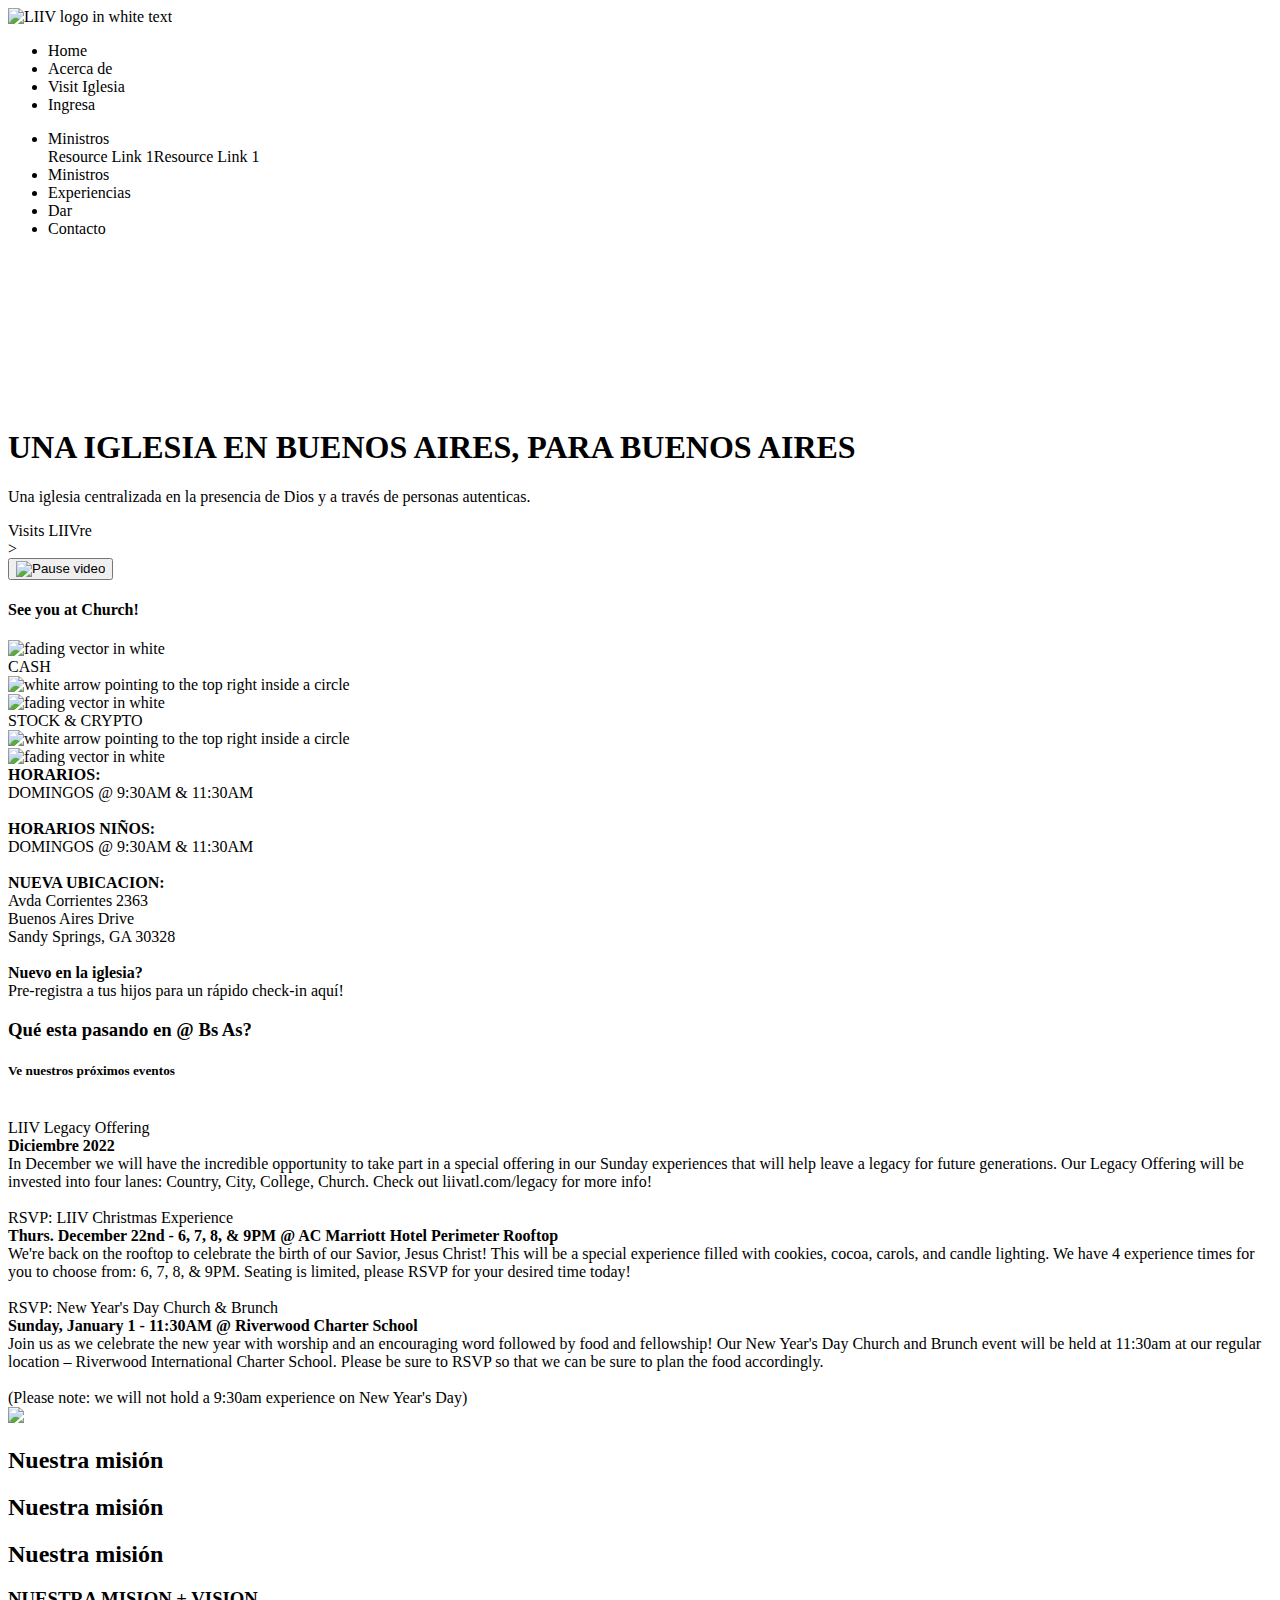
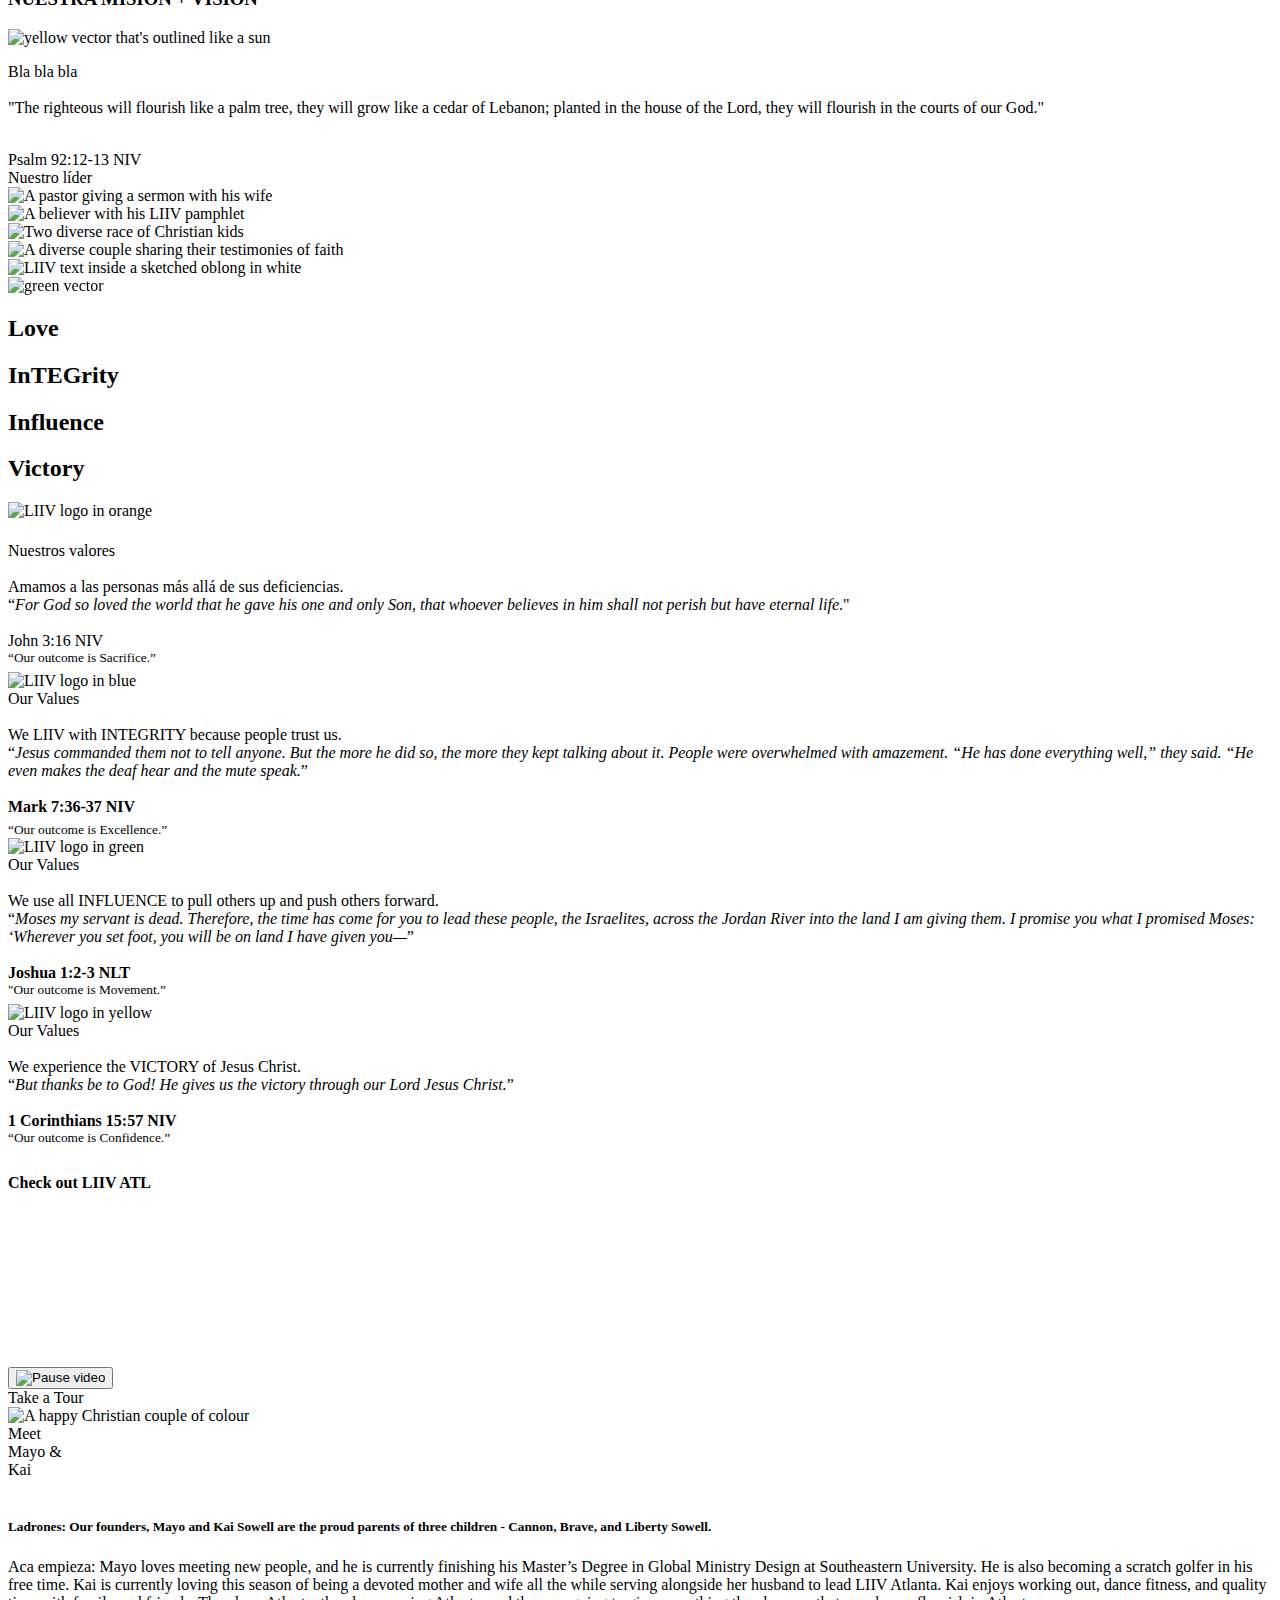
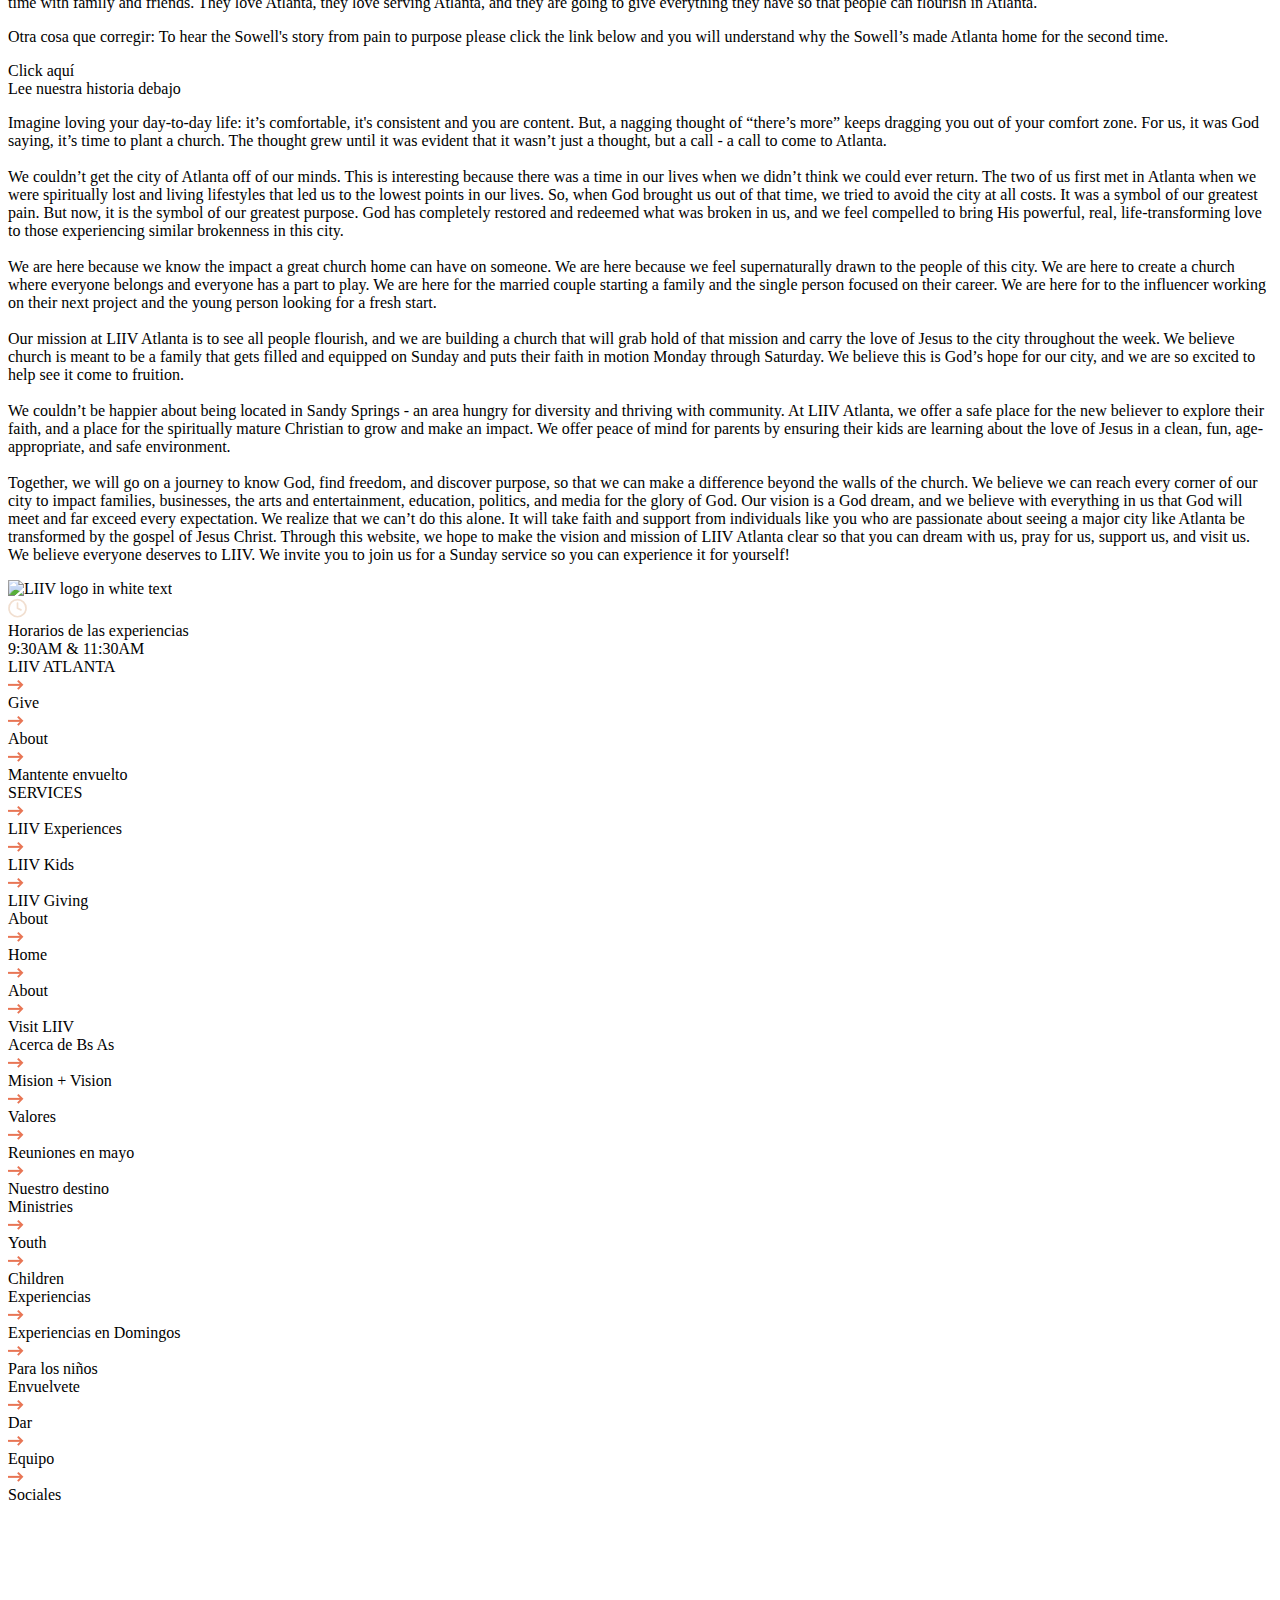
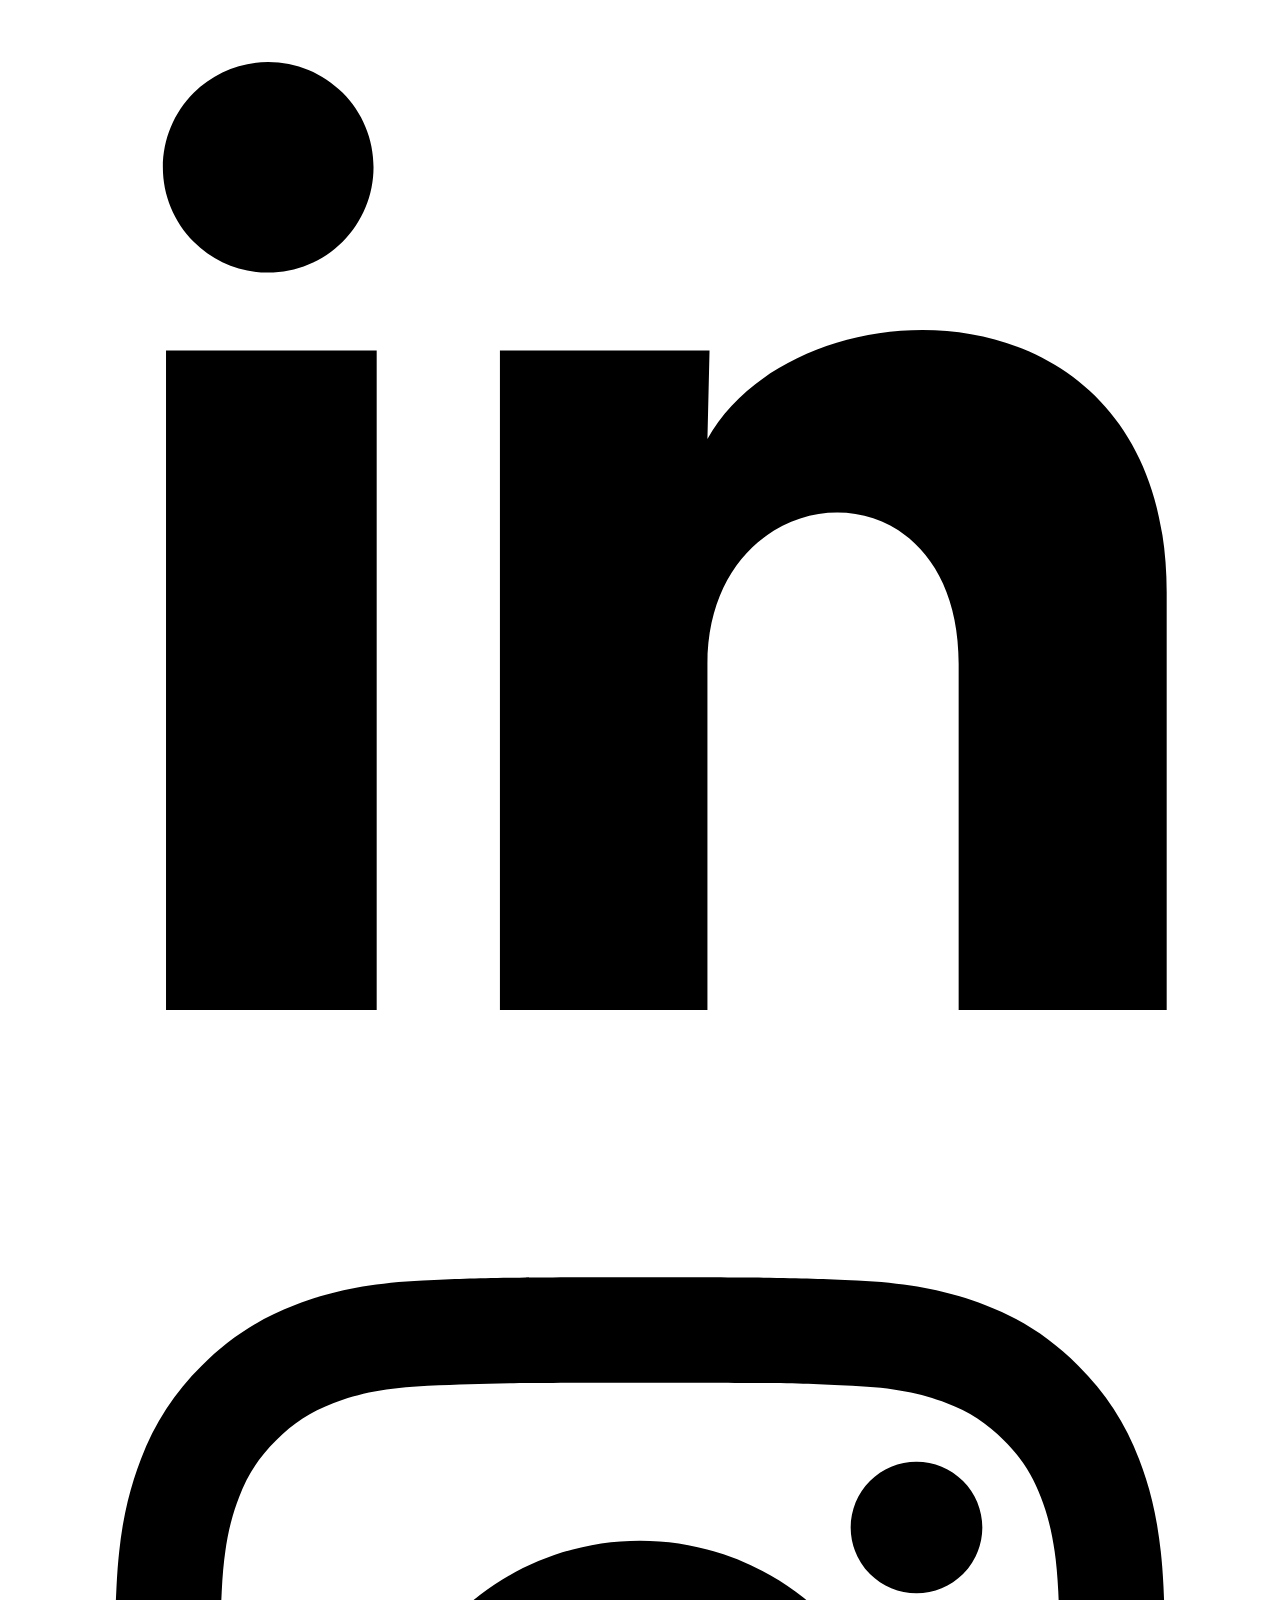
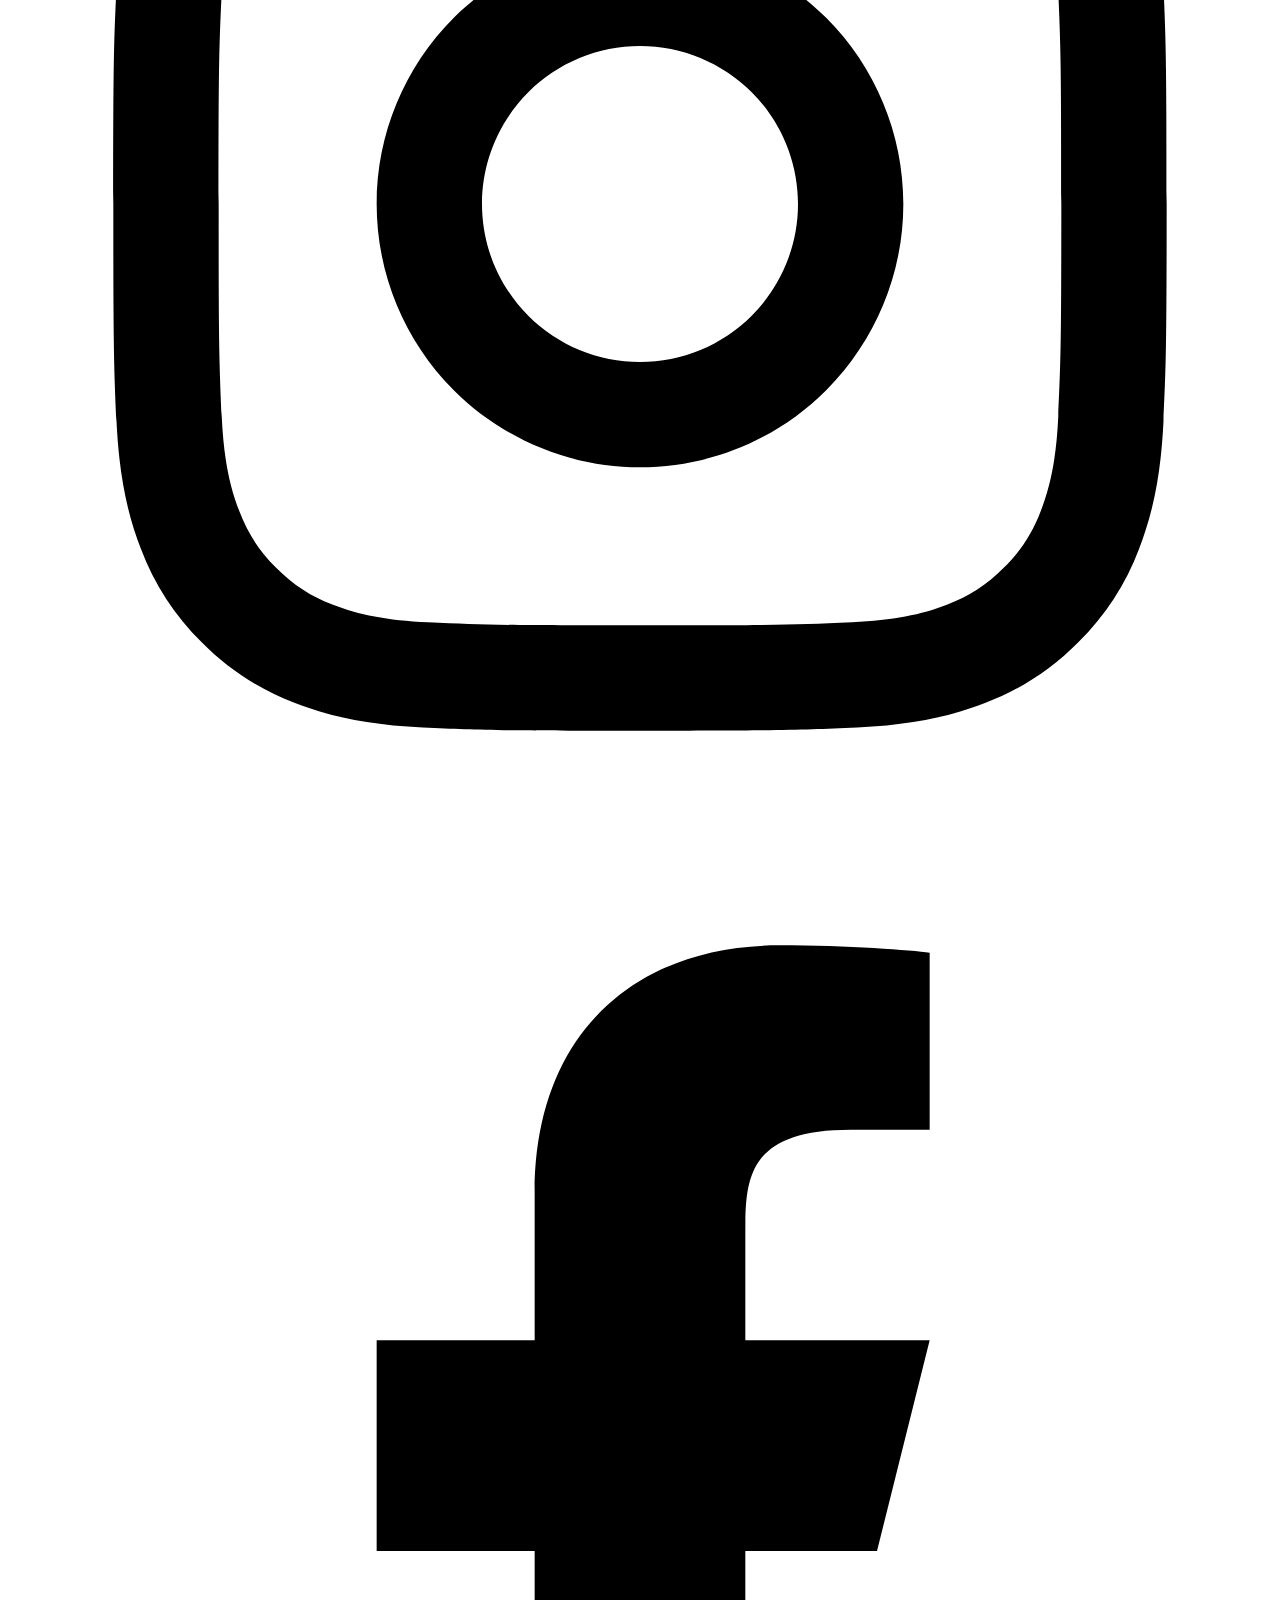
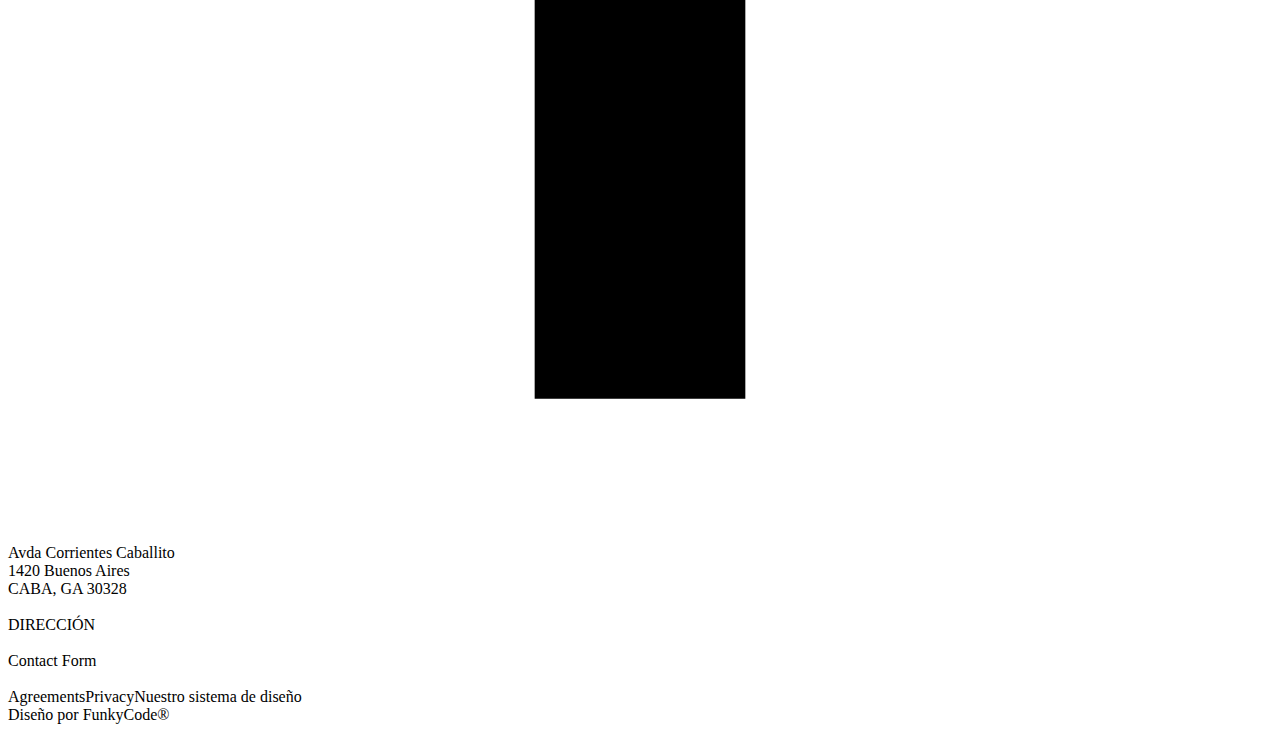
==== index.html @ 163e8b7c "Carga inicial" ====
<!DOCTYPE html>
<!-- Last Published: Thu Dec 22 2022 00:29:21 GMT+0000 (Coordinated Universal Time) -->
<html>
  <head>
    <meta charset="utf-8" />
    <title>Una iglesia de Buenos Aires, Para Buenos Aires | Dios es Todo</title>
    <link
      href="/Church/style.css"
      rel="stylesheet"
      type="text/css"
    />
    <style>
      @media (min-width: 992px) {
        html.w-mod-js:not(.w-mod-ix)
          [data-w-id="b693fe9f-a0f4-dc45-ba9f-4093a8393b38"] {
          -webkit-transform: translate3d(0, 0px, 0) scale3d(1, 1, 1) rotateX(0)
            rotateY(0) rotateZ(0) skew(0, 0);
          -moz-transform: translate3d(0, 0px, 0) scale3d(1, 1, 1) rotateX(0)
            rotateY(0) rotateZ(0) skew(0, 0);
          -ms-transform: translate3d(0, 0px, 0) scale3d(1, 1, 1) rotateX(0)
            rotateY(0) rotateZ(0) skew(0, 0);
          transform: translate3d(0, 0px, 0) scale3d(1, 1, 1) rotateX(0)
            rotateY(0) rotateZ(0) skew(0, 0);
        }
      }
    </style>
    <script
      src="https://ajax.googleapis.com/ajax/libs/webfont/1.6.26/webfont.js"
      type="text/javascript"
    ></script>
    <script type="text/javascript">
      WebFont.load({
        google: {
          families: [
            "Lato:100,100italic,300,300italic,400,400italic,700,700italic,900,900italic",
          ],
        },
      });
    </script>
    <!--[if lt IE 9
      ]><script
        src="https://cdnjs.cloudflare.com/ajax/libs/html5shiv/3.7.3/html5shiv.min.js"
        type="text/javascript"
      ></script
    ><![endif]-->
    <script type="text/javascript">
      !(function (o, c) {
        var n = c.documentElement,
          t = " w-mod-";
        (n.className += t + "js"),
          ("ontouchstart" in o ||
            (o.DocumentTouch && c instanceof DocumentTouch)) &&
            (n.className += t + "touch");
      })(window, document);
    </script>
    <link
      href="/Church/images/Frame 2859.svg"
      rel="shortcut icon"
      type="image/x-icon"
    />
    <link
      href="/Church/images/Frame 2858.svg"
      rel="apple-touch-icon"
    />
    <script
      async=""
      src="https://www.googletagmanager.com/gtag/js?id=G-RHFMS2YFZF"
    ></script>
    <script type="text/javascript">
      window.dataLayer = window.dataLayer || [];
      function gtag() {
        dataLayer.push(arguments);
      }
      gtag("js", new Date());
      gtag("config", "G-RHFMS2YFZF", { anonymize_ip: false });
    </script>
    <script type="text/javascript">
      !(function (f, b, e, v, n, t, s) {
        if (f.fbq) return;
        n = f.fbq = function () {
          n.callMethod
            ? n.callMethod.apply(n, arguments)
            : n.queue.push(arguments);
        };
        if (!f._fbq) f._fbq = n;
        n.push = n;
        n.loaded = !0;
        n.version = "2.0";
        n.agent = "plwebflow";
        n.queue = [];
        t = b.createElement(e);
        t.async = !0;
        t.src = v;
        s = b.getElementsByTagName(e)[0];
        s.parentNode.insertBefore(t, s);
      })(
        window,
        document,
        "script",
        "https://connect.facebook.net/en_US/fbevents.js"
      );
      fbq("init", "543726284160530");
      fbq("track", "PageView");
    </script>
    <!-- Please keep this css code to improve the font quality-->
    <style>
      * {
        -webkit-font-smoothing: antialiased;
        -moz-osx-font-smoothing: grayscale;
      }
    </style>

    <!-- Google tag (gtag.js) -->
    <script
      async
      src="https://www.googletagmanager.com/gtag/js?id=G-RHFMS2YFZF"
    ></script>
    <script>
      window.dataLayer = window.dataLayer || [];
      function gtag() {
        dataLayer.push(arguments);
      }
      gtag("js", new Date());

      gtag("config", "G-RHFMS2YFZF");
    </script>
    <script type="text/javascript">
      (function (c, l, a, r, i, t, y) {
        c[a] =
          c[a] ||
          function () {
            (c[a].q = c[a].q || []).push(arguments);
          };
        t = l.createElement(r);
        t.async = 1;
        t.src = "https://www.clarity.ms/tag/" + i;
        y = l.getElementsByTagName(r)[0];
        y.parentNode.insertBefore(t, y);
      })(window, document, "clarity", "script", "dhbymkzfbl");
    </script>
    <!-- Google Tag Manager -->
    <script>
      (function (w, d, s, l, i) {
        w[l] = w[l] || [];
        w[l].push({ "gtm.start": new Date().getTime(), event: "gtm.js" });
        var f = d.getElementsByTagName(s)[0],
          j = d.createElement(s),
          dl = l != "dataLayer" ? "&l=" + l : "";
        j.async = true;
        j.src = "https://www.googletagmanager.com/gtm.js?id=" + i + dl;
        f.parentNode.insertBefore(j, f);
      })(window, document, "script", "dataLayer", "GTM-WCD34LT");
    </script>
    <!-- End Google Tag Manager -->
  </head>
  <body>
    <div class="page-wrapper">
      <div class="global-styles w-embed">
        <style>
          /* Snippet gets rid of top margin on first element in any rich text*/
          .w-richtext > :first-child {
            margin-top: 0;
          }

          /* Snippet gets rid of bottom margin on last element in any rich text*/
          .w-richtext > :last-child,
          .w-richtext ol li:last-child,
          .w-richtext ul li:last-child {
            margin-bottom: 0;
          }

          /* Snippet prevents all click and hover interaction with an element */
          .clickable-off {
            pointer-events: none;
          }

          /* Snippet enables all click and hover interaction with an element */
          .clickable-on {
            pointer-events: auto;
          }

          /* Snippet enables you to add class of div-square which creates and maintains a 1:1 dimension of a div.*/
          .div-square::after {
            content: "";
            display: block;
            padding-bottom: 100%;
          }

          /*Hide focus outline for main content element*/
          main:focus-visible {
            outline: -webkit-focus-ring-color auto 0px;
          }

          /* Make sure containers never lose their center alignment*/
          .container-medium,
          .container-small,
          .container-large {
            margin-right: auto !important;
            margin-left: auto !important;
          }

          /*Reset buttons, and links styles*/
          a {
            color: inherit;
            text-decoration: inherit;
            font-size: inherit;
          }

          /*Apply "..." after 3 lines of text */
          .text-style-3lines {
            display: -webkit-box;
            overflow: hidden;
            -webkit-line-clamp: 3;
            -webkit-box-orient: vertical;
          }

          /*Apply "..." after 2 lines of text */
          .text-style-2lines {
            display: -webkit-box;
            overflow: hidden;
            -webkit-line-clamp: 2;
            -webkit-box-orient: vertical;
          }
        </style>
      </div>
      <div class="navbar wf-section">
        <div
          data-animation="default"
          data-collapse="medium"
          data-duration="400"
          data-easing="ease"
          data-easing2="ease"
          role="banner"
          class="navbar-logo-center-container w-nav"
        >
          <div class="page-padding">
            <div class="container-large">
              <div class="navbar-wrapper-three">
                <a
                  href="/"
                  aria-current="page"
                  class="navbar-brand-three w-nav-brand w--current"
                  ><img
                    src="/Church/images/Group (1).svg"
                    loading="lazy"h
                    alt="LIIV logo in white text"
                    class="logo"
                /></a>
                <nav
                  role="navigation"
                  class="nav-menu-wrapper-three w-nav-menu"
                >
                  <div class="nav-menu-three">
                    <ul role="list" class="nav-menu-block w-list-unstyled">
                      <li>
                        <a
                          href="/"
                          aria-current="page"
                          class="nav-link w--current"
                          >Home</a
                        >
                      </li>
                      <li><a href="/about" class="nav-link">Acerca de</a></li>
                      <li>
                        <a href="/visit-liiv" class="nav-link">Visit Iglesia</a>
                      </li>
                      <li>
                        <a href="/get-involved" class="nav-link"
                          >Ingresa</a
                        >
                      </li>
                    </ul>
                    <ul role="list" class="nav-menu-block w-list-unstyled">
                      <li class="hide">
                        <div
                          data-hover="false"
                          data-delay="0"
                          class="nav-dropdown w-dropdown"
                        >
                          <div class="nav-dropdown-toggle w-dropdown-toggle">
                            <div
                              class="nav-dropdown-icon w-icon-dropdown-toggle"
                            ></div>
                            <div>Ministros</div>
                          </div>
                          <nav
                            class="nav-dropdown-list shadow-three mobile-shadow-hide w-dropdown-list"
                          >
                            <a href="#" class="nav-link w-dropdown-link"
                              >Resource Link 1</a
                            ><a href="#" class="nav-link w-dropdown-link"
                              >Resource Link 1</a
                            >
                          </nav>
                        </div>
                      </li>
                      <li>
                        <a href="/ministries" class="nav-link">Ministros</a>
                      </li>
                      <li>
                        <a href="/experiences" class="nav-link">Experiencias</a>
                      </li>
                      <li><a href="/give" class="nav-link">Dar</a></li>
                      <li><a href="/contact" class="nav-link">Contacto</a></li>
                    </ul>
                  </div>
                </nav>
                <div class="menu-button w-nav-button">
                  <div class="menu-icon w-icon-nav-menu"></div>
                </div>
              </div>
            </div>
          </div>
        </div>
      </div>
      <main class="main-wrapper">
        <div class="section-home-header">
          <div
            data-poster-url="https://assets.website-files.com/62fce57ba1b9749229c5c971/63139e11d595816642b63972_New LIIV Video-poster-00001.jpg"
            data-video-urls="https://assets.website-files.com/62fce57ba1b9749229c5c971/63139e11d595816642b63972_New LIIV Video-transcode.mp4,https://assets.website-files.com/62fce57ba1b9749229c5c971/63139e11d595816642b63972_New LIIV Video-transcode.webm"
            data-autoplay="true"
            data-loop="true"
            data-wf-ignore="true"
            class="home-header-video w-background-video w-background-video-atom"
          >
            <video
              id="ef11456f-7019-ead3-2082-074174df21f6-video"
              autoplay=""
              loop=""
              style="
                background-image: url('https://assets.website-files.com/62fce57ba1b9749229c5c971/63139e11d595816642b63972_New LIIV Video-poster-00001.jpg');
              "
              muted=""
              playsinline=""
              data-wf-ignore="true"
              data-object-fit="cover"
            >
              <source
                src="/Church/images/New LIIV Video-transcode.mp4"
                data-wf-ignore="true"
              />
              <source
                src="/Church/images/New LIIV Video-transcode.webm"
                data-wf-ignore="true"
              />
            </video>
            <div class="page-padding">
              <div class="container-large">
                <div class="padding-vertical">
                  <div class="home-header-component">
                    <div
                      id="w-node-bb374d63-06fb-b685-5dd7-0318cd530638-51c5c972"
                    >
                      <h1 class="h1-neurox text-color-yellow">
                        UNA IGLESIA EN BUENOS AIRES, PARA BUENOS AIRES
                      </h1>
                    </div>
                    <div
                      id="w-node-cbb04113-942b-3971-29f4-b50e673047c4-51c5c972"
                    >
                      <p>
                        Una iglesia centralizada en la presencia de Dios y 
                        a través de personas autenticas.
                      </p>
                    </div>
                    <div
                      id="w-node-_7b07507b-1ed6-7068-7321-d8ee2a95fee9-51c5c972"
                      class="padding-right padding-huge is-mobile-custome"
                    >
                      <a
                        href="/visit-liiv"
                        class="button home-page-button w-button"
                        >Visits LIIVre</a
                      >
                    </div>
                      >
                    </div>
                  </div>
                </div>
              </div>
            </div>
            <noscript
              ><style>
                [data-wf-bgvideo-fallback-img] {
                  display: none;
                }
                @media (prefers-reduced-motion: reduce) {
                  [data-wf-bgvideo-fallback-img] {
                    position: absolute;
                    z-index: -100;
                    display: inline-block;
                    height: 100%;
                    width: 100%;
                    object-fit: cover;
                  }
                }</style
              ><img
                data-wf-bgvideo-fallback-img="true"
                src="/Church/images/New LIIV Video-poster-00001.jpeg"
                alt=""
            /></noscript>
            <div aria-live="polite">
              <button
                type="button"
                data-w-bg-video-control="true"
                aria-controls="ef11456f-7019-ead3-2082-074174df21f6-video"
                class="w-backgroundvideo-backgroundvideoplaypausebutton w-background-video--control"
              >
                <span
                  ><img
                    src="/Church/images/Pause.svg"
                    alt="Pause video" /></span
                ><span hidden=""
                  ><img
                    src="/Church/images/Play-24.svg"
                    alt="Play video"
                /></span>
              </button>
            </div>
          </div>
        </div>
        <section class="section-give_to_liiv">
          <div class="page-padding">
            <div class="container-large">
              <div class="give_to_liiv-component">
                <div class="heading-wrapper-center">
                  <h4><span>See you at Church!</span></h4>
                </div>
                <div class="give_to_liiv-card-wrapper hide">
                  <a href="#" class="give_to_liiv-card w-inline-block"
                    ><img
                      src="/Church/images/Vector (1).svg"
                      loading="lazy"
                      alt="fading vector in white"
                      class="give_to_liiv-card-bg" />
                    <div class="give_to_liiv-card-btm">
                      <div>CASH</div>
                      <img
                        src="/Church/images/Vector (2).svg"
                        loading="lazy"
                        alt="white arrow pointing to the top right inside a circle"
                        class="give_to_liiv-card-icon"
                      /></div></a
                  ><a href="#" class="give_to_liiv-card yellow w-inline-block"
                    ><img
                      src="/Church/images/Vector (1).svg"
                      loading="lazy"
                      alt="fading vector in white"
                      class="give_to_liiv-card-bg" />
                    <div class="give_to_liiv-card-btm">
                      <div>STOCK &amp; CRYPTO</div>
                      <img
                        src="/Church/images/Vector (2).svg"
                        loading="lazy"
                        alt="white arrow pointing to the top right inside a circle"
                        class="give_to_liiv-card-icon"
                      /></div
                  ></a>
                </div>
                <div class="give-to-single-box new">
                  <a
                    href="https://liivatl.churchcenter.com/people/forms/422850"
                    target="_blank"
                    class="give_to_liiv-card new w-inline-block"
                    ><img
                      src="/Church/images/Vector (1).svg"
                      loading="lazy"
                      alt="fading vector in white"
                      class="give_to_liiv-card-bg new" />
                    <div class="give_to_liiv-card-btm new">
                      <div class="text-block-2">
                        <strong>HORARIOS:</strong> <br />DOMINGOS @
                        9:30AM &amp; 11:30AM<br />‍<br /><strong
                          >HORARIOS NIÑOS: <br /></strong
                        >DOMINGOS @ 9:30AM &amp; 11:30AM<strong
                          ><br /><br />
                          NUEVA UBICACION: <br />‍</strong
                        >Avda Corrientes 2363<br />Buenos Aires
                        Drive <br />Sandy Springs, GA 30328<br /><br /><strong
                          >Nuevo en la iglesia? <br />‍</strong
                        >Pre-registra a tus hijos para un rápido check-in
                        aquí!<br />
                      </div></div
                  ></a>
                </div>
              </div>
            </div>
          </div>
          <div class="give_to_liiv-bg"></div>
        </section>
        <div class="section-home-whats_coming_up">
          <div class="page-padding Qué es lo que viene?">
            <div class="container-large">
              <div class="padding-vertical padding-huge">
                <div class="about-influenced-component">
                  <div class="heading-wrapper-center">
                    <h3 class="home-events-heading-3">
                      Qué esta pasando en @ Bs As?
                    </h3>
                  </div>
                  <div class="heading-wrapper-center">
                    <h5 class="heading-2 home-events-card-heading">
                      Ve nuestros próximos eventos
                    </h5>
                  </div>
                  <div class="home-events-btm-wrapper">
                    <div class="home-events-card">
                      <img
                        src="/Church/images/Legacy Website Graphic.png"
                        loading="lazy"
                        sizes="(max-width: 767px) 92vw, 43vw"
                     */
                        alt=""
                        class="home-events-card-image"
                      /><a
                        href="/legacy"
                        class="happening-liiv-btn w-inline-block"
                        ><div class="home-events-card-content-wrap orange-line">
                          <div class="text-size-medium">
                            LIIV Legacy Offering
                          </div>
                          <div class="text-size-tiny text-weight-normal">
                            <strong>Diciembre 2022<br /></strong>In December we
                            will have the incredible opportunity to take part in
                            a special offering in our Sunday experiences that
                            will help leave a legacy for future generations. Our
                            Legacy Offering will be invested into four lanes:
                            Country, City, College, Church. Check out
                            liivatl.com/legacy for more info!
                          </div>
                        </div></a
                      >
                    </div>
                    <div class="home-events-card">
                      <img
                        src="/Church/images/Christmas RSVP website graphic.png"
                        loading="lazy"
                        sizes="(max-width: 767px) 92vw, 43vw"
                        alt=""
                        class="home-events-card-image"
                      /><a
                        href="https://docs.google.com/forms/d/e/1FAIpQLSeK5XBn3T6tcCw3ndKwg4uRXpxoyQzZtEb7dHqNrLd1wqx1dg/viewform"
                        target="_blank"
                        class="happening-liiv-btn w-inline-block"
                        ><div class="home-events-card-content-wrap orange-line">
                          <div class="text-size-medium">
                            RSVP: LIIV Christmas Experience
                          </div>
                          <div class="text-size-tiny text-weight-normal">
                            <strong
                              >Thurs. December 22nd - 6, 7, 8, &amp; 9PM @ AC
                              Marriott Hotel Perimeter Rooftop<br /></strong
                            >We&#x27;re back on the rooftop to celebrate the
                            birth of our Savior, Jesus Christ! This will be a
                            special experience filled with cookies, cocoa,
                            carols, and candle lighting. We have 4 experience
                            times for you to choose from: 6, 7, 8, &amp; 9PM.
                            Seating is limited, please RSVP for your desired
                            time today!
                          </div>
                        </div></a
                      >
                    </div>
                    <div class="home-events-card">
                      <img
                        src="/Church/images/LIIV_ChurchandBrunch.png"
                        loading="lazy"
                        sizes="(max-width: 767px) 92vw, 43vw"
                        alt=""
                        class="home-events-card-image"
                      /><a
                        href="https://docs.google.com/forms/d/e/1FAIpQLSdyyKzrWTpMRYMz5QFBo1dJDsAuy9YmeztcqzuxleqNSeumUg/viewform"
                        target="_blank"
                        class="happening-liiv-btn w-inline-block"
                        ><div class="home-events-card-content-wrap orange-line">
                          <div class="text-size-medium">
                            RSVP: New Year&#x27;s Day Church &amp; Brunch
                          </div>
                          <div class="text-size-tiny text-weight-normal">
                            <strong
                              >Sunday, January 1 - 11:30AM @ Riverwood Charter
                              School<br /></strong
                            >Join us as we celebrate the new year with worship
                            and an encouraging word followed by food and
                            fellowship! Our New Year&#x27;s Day Church and
                            Brunch event will be held at 11:30am at our regular
                            location – Riverwood International Charter School.
                            Please be sure to RSVP so that we can be sure to
                            plan the food accordingly.<br /><br />(Please note:
                            we will not hold a 9:30am experience on New
                            Year&#x27;s Day)
                          </div>
                        </div></a
                      >
                    </div>
                  </div>
                </div>
              </div>
            </div>
            <div class="home-whats_coming_up-bg">
              <img
                src="/Church/images/Vector (3).svg"
                loading="lazy"
              />
            </div>
          </div>
        </div>
        <div class="section-home-mission">
          <div
            data-w-id="23c4c7aa-acfa-72f0-7cbd-8cfeb99dc15f"
            class="home-mission-heading-wrapper"
          >
            <h2 class="heading-vw1">Nuestra misión</h2>
            <div class="home-mission-line"></div>
            <h2 class="heading-vw1">Nuestra misión</h2>
            <div class="home-mission-line"></div>
            <h2 class="heading-vw1">Nuestra misión</h2>
            <div class="home-mission-line"></div>
          </div>
          <section id="mission-vision" class="page-padding">
            <div class="container-large">
              <div class="padding-vertical padding-huge is-mobile-cusstom">
                <div class="home-mission-component">
                  <div
                    id="w-node-ce342294-b517-4bda-88aa-c11e307e6930-51c5c972"
                    class="home-mission-left-wrap"
                  >
                    <div class="home-mission-heading-wrap">
                      <div class="text-color-blue">
                        <h3 class="h2-neurox">NUESTRA MISION + VISION</h3>
                      </div>
                      <img
                        src="/Church/images/Vector (1)_2.svg"
                        loading="lazy"
                        alt="yellow vector that&#x27;s outlined like a sun"
                        class="shape-rotate"
                      />
                    </div>
                    <div>
                      <p>
                        Bla bla bla<br /><br />&quot;The
                        righteous will flourish like a palm tree, they will grow
                        like a cedar of Lebanon; planted in the house of the
                        Lord, they will flourish in the courts of our
                        God.&quot;<br />‍
                      </p>
                      <div class="text-size-xtiny">Psalm 92:12-13 NIV</div>
                    </div>
                    <div>
                      <a href="/about" class="button w-button"
                        >Nuestro líder</a
                      >
                    </div>
                  </div>
                  <div
                    id="w-node-_9e8319cf-462d-a30d-d4ed-d52cbec89b3b-51c5c972"
                    class="home-mission-right-wrap"
                  >
                    <div class="home-mission-right-image-wrap">
                      <img
                        src="/Church/images/Mask group 1.jpeg"
                        loading="lazy"
                        alt=""
                        class="home-mission-right-image"
                      /><img
                        src="/Church/images/Mask group.jpeg"
                        loading="lazy"
                        alt="A pastor giving a sermon with his wife"
                        class="home-mission-right-image"
                      />
                    </div>
                    <div
                      id="w-node-_64c3fa30-3763-9e33-d2ed-1132c018d63b-51c5c972"
                      class="home-mission-right-image-wrap"
                    >
                      <img
                        src="/Church/images/4V4A6151 1 (1) 1.jpeg"
                        loading="lazy"
                        sizes="(max-width: 479px) 28vw, (max-width: 767px) 30vw, (max-width: 991px) 28vw, 15vw"
                        alt=""
                        class="home-mission-right-image"
                      /><img
                        src="/Church/images/4V4A6151 1 (1).jpeg"
                        loading="lazy"
                        sizes="(max-width: 479px) 28vw, (max-width: 767px) 30vw, (max-width: 991px) 28vw, 15vw"
                        alt="A believer with his LIIV pamphlet"
                        class="home-mission-right-image"
                      />
                    </div>
                    <div
                      id="w-node-cbb91440-7705-c687-1b82-5726d7d35f10-51c5c972"
                      class="home-mission-right-image-wrap"
                    >
                      <img
                        src="/Church/images/Group 1174 1.jpeg"
                        loading="lazy"
                        sizes="(max-width: 479px) 28vw, (max-width: 767px) 30vw, (max-width: 991px) 28vw, 15vw"
                        alt=""
                        class="home-mission-right-image"
                      /><img
                        src="/Church/images/Group 1174.jpeg"
                        loading="lazy"
                        sizes="(max-width: 479px) 28vw, (max-width: 767px) 30vw, (max-width: 991px) 28vw, 15vw"
                        alt="Two diverse race of Christian kids"
                        class="home-mission-right-image"
                      />
                    </div>
                    <div
                      id="w-node-a6236d53-13fa-6733-322b-8ea116b2bc3e-51c5c972"
                      class="home-mission-right-image-wrap"
                    >
                      <img
                        src="/Church/images/Group 1175 1.jpeg"
                        loading="lazy"
                        alt=""
                        class="home-mission-right-image"
                      /><img
                        src="/Church/images/Group 1175.jpeg"
                        loading="lazy"
                        alt="A diverse couple sharing their testimonies of faith"
                        class="home-mission-right-image"
                      />
                    </div>
                    <div class="home-mission-right-bg">
                      <img
                        src="/Church/images/Group 1164.svg"
                        loading="lazy"
                        alt="LIIV text inside a sketched oblong in white"
                      />
                    </div>
                    <div
                      data-w-id="b693fe9f-a0f4-dc45-ba9f-4093a8393b38"
                      class="home-mission-right-bg-shape"
                    >
                      <img
                        src="/Church/images/Vector.svg"
                        loading="lazy"
                        alt="green vector"
                      />
                    </div>
                  </div>
                </div>
              </div>
            </div>
          </section>
        </div>
        <section id="values" class="section-about-love">
          <div class="page-padding">
            <div class="container-large">
              <div class="padding-vertical padding-xlarge">
                <div class="about-love-component">
                  <div
                    id="w-node-dc66fa8d-7dee-a175-330a-a84d6a19207c-6a192077"
                    data-current="Tab 1"
                    data-easing="ease"
                    data-duration-in="300"
                    data-duration-out="100"
                    class="about-love-tabs w-tabs"
                  >
                    <div
                      id="w-node-dc66fa8d-7dee-a175-330a-a84d6a19207d-6a192077"
                      class="about-love-tabs-menu w-tab-menu"
                    >
                      <a
                        data-w-tab="Tab 1"
                        class="about-love-tabs-link w-inline-block w-tab-link w--current"
                        ><h2 class="h2-neurox text-weight-normal">Love</h2></a
                      ><a
                        data-w-tab="Tab 2"
                        class="about-love-tabs-link blue w-inline-block w-tab-link"
                        ><h2 class="h2-neurox text-weight-normal">
                          InTEGrity
                        </h2></a
                      ><a
                        data-w-tab="Tab 3"
                        class="about-love-tabs-link green w-inline-block w-tab-link"
                        ><h2 class="h2-neurox text-weight-normal">
                          Influence
                        </h2></a
                      ><a
                        data-w-tab="Tab 4"
                        class="about-love-tabs-link yellow w-inline-block w-tab-link"
                        ><h2 class="h2-neurox text-weight-normal">
                          Victory
                        </h2></a
                      >
                    </div>
                    <div class="about-love-tabs-content w-tab-content">
                      <div
                        data-w-tab="Tab 1"
                        class="about-love-tab-pane w-tab-pane w--tab-active"
                      >
                        <div class="about-love-tab-wrapper">
                          <div
                            id="w-node-dc66fa8d-7dee-a175-330a-a84d6a19208d-6a192077"
                            class="about-love-left"
                          >
                            <img
                              loading="lazy"
                              src="/Church/images/Vector (2).svg"
                              alt="LIIV logo in orange"
                              class="about-love-icon"
                            />
                          </div>
                          <div class="about-love-right">
                            <h4></h4>
                            <div class="heading-medium">
                              Nuestros valores<br /><br />Amamos a las personas más allá 
                              de sus deficiencias.
                            </div>
                            <div class="text-size-small">
                              <span class="text-weight-light"
                                >“<em
                                  >For God so loved the world that he gave his
                                  one and only Son, that whoever believes in him
                                  shall not perish but have eternal life</em
                                >.&quot;</span
                              ><br /><br />John 3:16 NIV
                            </div>
                            <div class="heading-medium">
                              <sup>“Our outcome is Sacrifice.”</sup>
                            </div>
                          </div>
                        </div>
                      </div>
                      <div
                        data-w-tab="Tab 2"
                        class="about-love-tab-pane w-tab-pane"
                      >
                        <div class="about-love-tab-wrapper">
                          <div
                            id="w-node-dc66fa8d-7dee-a175-330a-a84d6a19209c-6a192077"
                            class="about-love-left"
                          >
                            <img
                              loading="lazy"
                              src="/Church/images/Vector (3).svg"
                              alt="LIIV logo in blue"
                              class="about-love-icon"
                            />
                          </div>
                          <div class="about-love-right">
                            <div class="heading-medium">
                              Our Values<br />‍<br />We LIIV with INTEGRITY
                              because people trust us.
                            </div>
                            <div class="text-size-small">
                              <span class="text-weight-light"
                                >“<em
                                  >Jesus commanded them not to tell anyone. But
                                  the more he did so, the more they kept talking
                                  about it. People were overwhelmed with
                                  amazement. “He has done everything well,” they
                                  said. “He even makes the deaf hear and the
                                  mute speak.</em
                                >”<br /><br /><strong
                                  >Mark 7:36-37 NIV</strong
                                ></span
                              >
                            </div>
                            <div class="heading-medium">
                              <sub>“Our outcome is Excellence.”</sub>
                            </div>
                          </div>
                        </div>
                      </div>
                      <div
                        data-w-tab="Tab 3"
                        class="about-love-tab-pane w-tab-pane"
                      >
                        <div class="about-love-tab-wrapper">
                          <div
                            id="w-node-dc66fa8d-7dee-a175-330a-a84d6a1920ab-6a192077"
                            class="about-love-left"
                          >
                            <img
                              loading="lazy"
                              src="/Church/images/Vector (4).svg"
                              alt="LIIV logo in green"
                              class="about-love-icon"
                            />
                          </div>
                          <div class="about-love-right">
                            <div class="heading-medium">
                              Our Values<br /><br />We use all INFLUENCE to pull
                              others up and push others forward.
                            </div>
                            <div class="text-size-small">
                              <span class="text-weight-light"
                                >“<em
                                  >Moses my servant is dead. Therefore, the time
                                  has come for you to lead these people, the
                                  Israelites, across the Jordan River into the
                                  land I am giving them. I promise you what I
                                  promised Moses: ‘Wherever you set foot, you
                                  will be on land I have given you—</em
                                >”<br /><br /><strong
                                  >Joshua 1:2-3 NLT</strong
                                ></span
                              ><br />
                            </div>
                            <div class="heading-medium">
                              <sup>&quot;Our outcome is Movement.”</sup>
                            </div>
                          </div>
                        </div>
                      </div>
                      <div
                        data-w-tab="Tab 4"
                        class="about-love-tab-pane w-tab-pane"
                      >
                        <div class="about-love-tab-wrapper">
                          <div
                            id="w-node-dc66fa8d-7dee-a175-330a-a84d6a1920bb-6a192077"
                            class="about-love-left"
                          >
                            <img
                              loading="lazy"
                              src="/Church/images/Vector (5).svg"
                              alt="LIIV logo in yellow"
                              class="about-love-icon"
                            />
                          </div>
                          <div class="about-love-right">
                            <div class="heading-medium">
                              Our Values<br /><br />We experience the VICTORY of
                              Jesus Christ.
                            </div>
                            <div class="text-size-small">
                              <span class="text-weight-light"
                                >“<em
                                  >But thanks be to God! He gives us the victory
                                  through our Lord Jesus Christ.</em
                                >”<br /><br /><strong
                                  >1 Corinthians 15:57 NIV</strong
                                ></span
                              ><br />
                            </div>
                            <div class="heading-medium">
                              <sup>“Our outcome is Confidence.”</sup>
                            </div>
                          </div>
                        </div>
                      </div>
                    </div>
                  </div>
                </div>
              </div>
            </div>
          </div>
        </section>
        <div class="section-home-change">
          <div class="home-change-component">
            <div
              id="w-node-_4c2285d3-2cbe-2137-884d-73d332dae561-51c5c972"
              class="heading-horozontal-wrapper"
            >
              <h4 class="horizontal-text">Check out LIIV ATL</h4>
              <div class="black-line"></div>
            </div>
            <div class="home-change-right-wrapper">
              <div
                data-poster-url="/Church/images/video1-poster-00001.jpeg"
                /* data-video-urls="https://assets.website-files.com/62fce57ba1b9749229c5c971/630c6b3307ee330136ab8388_video1-transcode.mp4,https://assets.website-files.com/62fce57ba1b9749229c5c971/630c6b3307ee330136ab8388_video1-transcode.webm" */
                data-autoplay="true"
                data-loop="false"
                data-wf-ignore="true"
                class="home-change-video w-background-video w-background-video-atom"
              >
                <video
                  id="897d85e0-cb84-f9cb-1ced-96207c3ca70c-video"
                  autoplay=""
                  style="
                    background-image: url('/Church/images/video1-poster-00001.jpeg');
                  "
                  muted=""
                  playsinline=""
                  data-wf-ignore="true"
                  data-object-fit="cover"
                >
                  /* <source
                    src="https://assets.website-files.com/62fce57ba1b9749229c5c971/630c6b3307ee330136ab8388_video1-transcode.mp4"
                    data-wf-ignore="true"
                  />
                  <source
                    src="https://assets.website-files.com/62fce57ba1b9749229c5c971/630c6b3307ee330136ab8388_video1-transcode.webm"
                    data-wf-ignore="true" */
                  /></video
                ><noscript
                  ><style>
                    [data-wf-bgvideo-fallback-img] {
                      display: none;
                    }
                    @media (prefers-reduced-motion: reduce) {
                      [data-wf-bgvideo-fallback-img] {
                        position: absolute;
                        z-index: -100;
                        display: inline-block;
                        height: 100%;
                        width: 100%;
                        object-fit: cover;
                      }
                    }</style
                  ><img
                    data-wf-bgvideo-fallback-img="true"
                    src="https://assets.website-files.com/62fce57ba1b9749229c5c971/630c6b3307ee330136ab8388_video1-poster-00001.jpg"
                    alt=""
                /></noscript>
                <div aria-live="polite">
                  <button
                    type="button"
                    data-w-bg-video-control="true"
                    aria-controls="897d85e0-cb84-f9cb-1ced-96207c3ca70c-video"
                    class="w-backgroundvideo-backgroundvideoplaypausebutton play-pause-button w-background-video--control"
                  >
                    <span
                      ><img
                        alt="Pause video"
                        src="https://assets.website-files.com/6022af993a6b2191db3ed10c/628299f8aa233b83918e24fd_Pause.svg" /></span
                    ><span hidden=""
                      ><img
                        alt="Play video"
                        src="https://assets.website-files.com/6022af993a6b2191db3ed10c/628298b20ae0236682d4b87f_Play-24.svg"
                    /></span>
                  </button>
                </div>
                <div class="change-video-button-wrapper">
                  <a href="#" class="button with-icon w-inline-block w-lightbox"
                    ><div>Take a Tour</div>
                    <script type="application/json" class="w-json">
                      {
                        "items": [
                          {
                            "url": "https://www.youtube.com/watch?v=YJYk7OzxpSI&feature=youtu.be?autoplay=1",
                            "originalUrl": "https://www.youtube.com/watch?v=YJYk7OzxpSI&feature=youtu.be?autoplay=1",
                            "width": 940,
                            "height": 528,
                            "thumbnailUrl": "https://i.ytimg.com/vi/YJYk7OzxpSI/hqdefault.jpg",
                            "html": "<iframe class=\"embedly-embed\" src=\"//cdn.embedly.com/widgets/media.html?src=https%3A%2F%2Fwww.youtube.com%2Fembed%2FYJYk7OzxpSI%3Fautoplay%3D1%26feature%3Doembed&display_name=YouTube&url=https%3A%2F%2Fwww.youtube.com%2Fwatch%3Fv%3DYJYk7OzxpSI&image=https%3A%2F%2Fi.ytimg.com%2Fvi%2FYJYk7OzxpSI%2Fhqdefault.jpg&key=96f1f04c5f4143bcb0f2e68c87d65feb&autoplay=1&type=text%2Fhtml&schema=youtube\" width=\"940\" height=\"528\" scrolling=\"no\" title=\"YouTube embed\" frameborder=\"0\" allow=\"autoplay; fullscreen\" allowfullscreen=\"true\"></iframe>",
                            "type": "video"
                          }
                        ],
                        "group": ""
                      }
                    </script></a
                  >
                </div>
                <img
                  sizes="100vw"
                  srcset="
                    https://assets.website-files.com/62fce57ba1b9749229c5c971/630c6b2098758834baa5b6cd_video-capture-1293%20(1)-p-500.jpg   500w,
                    https://assets.website-files.com/62fce57ba1b9749229c5c971/630c6b2098758834baa5b6cd_video-capture-1293%20(1)-p-800.jpg   800w,
                    https://assets.website-files.com/62fce57ba1b9749229c5c971/630c6b2098758834baa5b6cd_video-capture-1293%20(1)-p-1080.jpg 1080w,
                    https://assets.website-files.com/62fce57ba1b9749229c5c971/630c6b2098758834baa5b6cd_video-capture-1293%20(1).jpg        1920w
                  "
                  src="https://assets.website-files.com/62fce57ba1b9749229c5c971/630c6b2098758834baa5b6cd_video-capture-1293%20(1).jpg"
                  loading="lazy"
                  alt="A happy Christian couple of colour"
                  class="image-7-hide"
                />
              </div>
            </div>
          </div>
        </div>
        <section id="meet-mayo-and-kai" class="section-about-meet">
          <div class="page-padding">
            <div class="container-large">
              <div class="about-meet-heaing-wrapper">
                <div class="text-color-orange">Meet</div>
                <div class="text-color-blue">Mayo &amp;</div>
                <div class="text-color-yellow mobile-custome">Kai</div>
              </div>
            </div>
          </div>
          <div class="about-meet-image-wrapper">
            <img
              src="/Church/images/Rectangle 179 (1) (1) 1 (1).jpeg"
              loading="lazy"
              sizes="50vw"
              alt=""
              class="about-meet-image"
            /><img
              src="/Church/images/kai (1).jpeg"
              loading="lazy"
              sizes="50vw"
              alt=""
              class="about-meet-image"
            />
          </div>
          <div class="page-padding">
            <div class="container-large">
              <div class="about-meet-component-wrapper">
                <div>
                  <h5 id="w-node-e7075f20-3926-4e2c-1148-a07d53c671db-53c671ca">
                    Ladrones: Our founders, Mayo and Kai Sowell are the proud parents of
                    three children - Cannon, Brave, and Liberty Sowell.
                  </h5>
                </div>
                <div class="about-meet-right">
                  <p>
                    Aca empieza: Mayo loves meeting new people, and he is currently finishing
                    his Master’s Degree in Global Ministry Design at
                    Southeastern University. He is also becoming a scratch
                    golfer in his free time. Kai is currently loving this season
                    of being a devoted mother and wife all the while serving
                    alongside her husband to lead LIIV Atlanta. Kai enjoys
                    working out, dance fitness, and quality time with family and
                    friends. They love Atlanta, they love serving Atlanta, and
                    they are going to give everything they have so that people
                    can flourish in Atlanta.
                  </p>
                  <p class="text-weight-light">
                    Otra cosa que corregir: To hear the Sowell&#x27;s story from pain to purpose please
                    click the link below and you will understand why the
                    Sowell’s made Atlanta home for the second time.
                  </p>
                  <a
                    href="https://www.youtube.com/watch?v=o30NjAzmEFg&amp;feature=youtu.be"
                    target="_blank"
                    class="button w-button"
                    >Click aquí</a
                  >
                  <div
                    data-hover="false"
                    data-delay="0"
                    data-w-id="2cc2aae8-7d15-cc71-7f65-c16eeefb6593"
                    class="accordion-item w-dropdown"
                  >
                    <div
                      class="accordion-toggle text-weight-light w-dropdown-toggle"
                    >
                      <div class="accordion-icon w-icon-dropdown-toggle"></div>
                      <div class="text-block">Lee nuestra historia debajo</div>
                    </div>
                    <nav class="dropdown-list w-dropdown-list">
                      <p class="text-weight-light">
                        Imagine loving your day-to-day life: it’s comfortable,
                        it&#x27;s consistent and you are content. But, a nagging
                        thought of “there’s more” keeps dragging you out of your
                        comfort zone. For us, it was God saying, it’s time to
                        plant a church. The thought grew until it was evident
                        that it wasn’t just a thought, but a call - a call to
                        come to Atlanta.<br /><br />We couldn’t get the city of
                        Atlanta off of our minds. This is interesting because
                        there was a time in our lives when we didn’t think we
                        could ever return. The two of us first met in Atlanta
                        when we were spiritually lost and living lifestyles that
                        led us to the lowest points in our lives. So, when God
                        brought us out of that time, we tried to avoid the city
                        at all costs. It was a symbol of our greatest pain. But
                        now, it is the symbol of our greatest purpose. God has
                        completely restored and redeemed what was broken in us,
                        and we feel compelled to bring His powerful, real,
                        life-transforming love to those experiencing similar
                        brokenness in this city. <br /><br />We are here because
                        we know the impact a great church home can have on
                        someone. We are here because we feel supernaturally
                        drawn to the people of this city. We are here to create
                        a church where everyone belongs and everyone has a part
                        to play. We are here for the married couple starting a
                        family and the single person focused on their career. We
                        are here for to the influencer working on their next
                        project and the young person looking for a fresh
                        start.<br /><br />Our mission at LIIV Atlanta is to see
                        all people flourish, and we are building a church that
                        will grab hold of that mission and carry the love of
                        Jesus to the city throughout the week. We believe church
                        is meant to be a family that gets filled and equipped on
                        Sunday and puts their faith in motion Monday through
                        Saturday. We believe this is God’s hope for our city,
                        and we are so excited to help see it come to
                        fruition.<br /><br />We couldn’t be happier about being
                        located in Sandy Springs - an area hungry for diversity
                        and thriving with community. At LIIV Atlanta, we offer a
                        safe place for the new believer to explore their faith,
                        and a place for the spiritually mature Christian to grow
                        and make an impact. We offer peace of mind for parents
                        by ensuring their kids are learning about the love of
                        Jesus in a clean, fun, age-appropriate, and safe
                        environment.<br />‍<br />Together, we will go on a
                        journey to know God, find freedom, and discover purpose,
                        so that we can make a difference beyond the walls of the
                        church. We believe we can reach every corner of our city
                        to impact families, businesses, the arts and
                        entertainment, education, politics, and media for the
                        glory of God. Our vision is a God dream, and we believe
                        with everything in us that God will meet and far exceed
                        every expectation. We realize that we can’t do this
                        alone. It will take faith and support from individuals
                        like you who are passionate about seeing a major city
                        like Atlanta be transformed by the gospel of Jesus
                        Christ. Through this website, we hope to make the vision
                        and mission of LIIV Atlanta clear so that you can dream
                        with us, pray for us, support us, and visit us. We
                        believe everyone deserves to LIIV. We invite you to join
                        us for a Sunday service so you can experience it for
                        yourself!
                      </p>
                    </nav>
                  </div>
                </div>
              </div>
            </div>
          </div>
        </section>
      </main>
      <section class="footer-dark wf-section">
        <div class="page-padding">
          <div class="container-large">
            <div class="footer-component">
              <div class="footer-top-wrapper">
                <a
                  id="w-node-_56e1f87d-cea8-9a43-e19d-133eca729b77-ca729b72"
                  href="/"
                  aria-current="page"
                  class="footer-brand w-inline-block w--current"
                  ><img
                    src="/Church/images/Vector (1).svg"
                    loading="lazy"
                    alt="LIIV logo in white text"
                /></a>
                <div
                  id="w-node-_56e1f87d-cea8-9a43-e19d-133eca729b79-ca729b72"
                  class="footer-time-card"
                >
                  <div class="footer-time-wrapper">
                    <div class="time-embed w-embed">
                      <svg
                        width="19"
                        height="20"
                        viewBox="0 0 19 20"
                        fill="none"
                        xmlns="http://www.w3.org/2000/svg"
                      >
                        <path
                          d="M9.51064 5.03097V10.1683L12.9149 11.8807M18.0213 10.1683C18.0213 14.8971 14.2109 18.7305 9.51064 18.7305C4.81034 18.7305 1 14.8971 1 10.1683C1 5.43951 4.81034 1.60608 9.51064 1.60608C14.2109 1.60608 18.0213 5.43951 18.0213 10.1683Z"
                          stroke="#F1DFD0"
                          stroke-width="1.70213"
                          stroke-linecap="round"
                          stroke-linejoin="round"
                        />
                      </svg>
                    </div>
                    <div class="text-size-tiny">Horarios de las experiencias</div>
                  </div>
                  <div class="footer-text">9:30AM &amp; 11:30AM</div>
                </div>
              </div>
              <div class="footer-mid-wrapper">
                <div class="footer-content">
                  <div
                    id="w-node-_56e1f87d-cea8-9a43-e19d-133eca729b87-ca729b72"
                    class="footer-block footer-hidden"
                  >
                    <div class="title-small">LIIV ATLANTA</div>
                    <a href="/give" class="footer-link w-inline-block"
                      ><div class="footer-arrow-embed-icon w-embed">
                        <svg
                          width="16"
                          height="11"
                          viewBox="0 0 16 11"
                          fill="none"
                          xmlns="http://www.w3.org/2000/svg"
                        >
                          <path
                            d="M0.0166016 5.8728H13.3166"
                            stroke="#E87554"
                            stroke-width="2"
                          />
                          <path
                            d="M9.81665 1.64734L14.0167 5.87279L9.81665 10.0982"
                            stroke="#E87554"
                            stroke-width="2"
                          />
                        </svg>
                      </div>
                      <div class="footer-text">Give</div></a
                    ><a href="/about" class="footer-link w-inline-block"
                      ><div class="footer-arrow-embed-icon w-embed">
                        <svg
                          width="16"
                          height="11"
                          viewBox="0 0 16 11"
                          fill="none"
                          xmlns="http://www.w3.org/2000/svg"
                        >
                          <path
                            d="M0.0166016 5.8728H13.3166"
                            stroke="#E87554"
                            stroke-width="2"
                          />
                          <path
                            d="M9.81665 1.64734L14.0167 5.87279L9.81665 10.0982"
                            stroke="#E87554"
                            stroke-width="2"
                          />
                        </svg>
                      </div>
                      <div class="footer-text">About</div></a
                    ><a href="/get-involved" class="footer-link w-inline-block"
                      ><div class="footer-arrow-embed-icon w-embed">
                        <svg
                          width="16"
                          height="11"
                          viewBox="0 0 16 11"
                          fill="none"
                          xmlns="http://www.w3.org/2000/svg"
                        >
                          <path
                            d="M0.0166016 5.8728H13.3166"
                            stroke="#E87554"
                            stroke-width="2"
                          />
                          <path
                            d="M9.81665 1.64734L14.0167 5.87279L9.81665 10.0982"
                            stroke="#E87554"
                            stroke-width="2"
                          />
                        </svg>
                      </div>
                      <div class="footer-text">Mantente envuelto</div></a
                    >
                  </div>
                  <div
                    id="w-node-_56e1f87d-cea8-9a43-e19d-133eca729b9a-ca729b72"
                    class="footer-block footer-hidden"
                  >
                    <div class="title-small">SERVICES</div>
                    <a href="/experiences" class="footer-link w-inline-block"
                      ><div class="footer-arrow-embed-icon w-embed">
                        <svg
                          width="16"
                          height="11"
                          viewBox="0 0 16 11"
                          fill="none"
                          xmlns="http://www.w3.org/2000/svg"
                        >
                          <path
                            d="M0.0166016 5.8728H13.3166"
                            stroke="#E87554"
                            stroke-width="2"
                          />
                          <path
                            d="M9.81665 1.64734L14.0167 5.87279L9.81665 10.0982"
                            stroke="#E87554"
                            stroke-width="2"
                          />
                        </svg>
                      </div>
                      <div class="footer-text">LIIV Experiences</div></a
                    ><a
                      href="#"
                      class="footer-link w-inline-block"
                      ><div class="footer-arrow-embed-icon w-embed">
                        <svg
                          width="16"
                          height="11"
                          viewBox="0 0 16 11"
                          fill="none"
                          xmlns="http://www.w3.org/2000/svg"
                        >
                          <path
                            d="M0.0166016 5.8728H13.3166"
                            stroke="#E87554"
                            stroke-width="2"
                          />
                          <path
                            d="M9.81665 1.64734L14.0167 5.87279L9.81665 10.0982"
                            stroke="#E87554"
                            stroke-width="2"
                          />
                        </svg>
                      </div>
                      <div class="footer-text">LIIV Kids</div></a
                    ><a href="/give" class="footer-link w-inline-block"
                      ><div class="footer-arrow-embed-icon w-embed">
                        <svg
                          width="16"
                          height="11"
                          viewBox="0 0 16 11"
                          fill="none"
                          xmlns="http://www.w3.org/2000/svg"
                        >
                          <path
                            d="M0.0166016 5.8728H13.3166"
                            stroke="#E87554"
                            stroke-width="2"
                          />
                          <path
                            d="M9.81665 1.64734L14.0167 5.87279L9.81665 10.0982"
                            stroke="#E87554"
                            stroke-width="2"
                          />
                        </svg>
                      </div>
                      <div class="footer-text">LIIV Giving</div></a
                    >
                  </div>
                  <div
                    id="w-node-_56e1f87d-cea8-9a43-e19d-133eca729bad-ca729b72"
                    class="footer-block footer-hidden"
                  >
                    <div class="title-small">About</div>
                    <a
                      href="/"
                      aria-current="page"
                      class="footer-link w-inline-block w--current"
                      ><div class="footer-arrow-embed-icon w-embed">
                        <svg
                          width="16"
                          height="11"
                          viewBox="0 0 16 11"
                          fill="none"
                          xmlns="http://www.w3.org/2000/svg"
                        >
                          <path
                            d="M0.0166016 5.8728H13.3166"
                            stroke="#E87554"
                            stroke-width="2"
                          />
                          <path
                            d="M9.81665 1.64734L14.0167 5.87279L9.81665 10.0982"
                            stroke="#E87554"
                            stroke-width="2"
                          />
                        </svg>
                      </div>
                      <div class="footer-text">Home</div></a
                    ><a href="/about" class="footer-link w-inline-block"
                      ><div class="footer-arrow-embed-icon w-embed">
                        <svg
                          width="16"
                          height="11"
                          viewBox="0 0 16 11"
                          fill="none"
                          xmlns="http://www.w3.org/2000/svg"
                        >
                          <path
                            d="M0.0166016 5.8728H13.3166"
                            stroke="#E87554"
                            stroke-width="2"
                          />
                          <path
                            d="M9.81665 1.64734L14.0167 5.87279L9.81665 10.0982"
                            stroke="#E87554"
                            stroke-width="2"
                          />
                        </svg>
                      </div>
                      <div class="footer-text">About</div></a
                    ><a href="/visit-liiv" class="footer-link w-inline-block"
                      ><div class="footer-arrow-embed-icon w-embed">
                        <svg
                          width="16"
                          height="11"
                          viewBox="0 0 16 11"
                          fill="none"
                          xmlns="http://www.w3.org/2000/svg"
                        >
                          <path
                            d="M0.0166016 5.8728H13.3166"
                            stroke="#E87554"
                            stroke-width="2"
                          />
                          <path
                            d="M9.81665 1.64734L14.0167 5.87279L9.81665 10.0982"
                            stroke="#E87554"
                            stroke-width="2"
                          />
                        </svg>
                      </div>
                      <div class="footer-text">Visit LIIV</div></a
                    >
                  </div>
                  <div
                    id="w-node-a2a0d56e-5d35-a0a9-4ba0-b459cc83a34b-ca729b72"
                    class="footer-block"
                  >
                    <div class="title-small">Acerca de Bs As</div>
                    <a
                      href="/index.html/#mission-vision"
                      class="footer-link w-inline-block"
                      ><div class="footer-arrow-embed-icon w-embed">
                        <svg
                          width="16"
                          height="11"
                          viewBox="0 0 16 11"
                          fill="none"
                          xmlns="http://www.w3.org/2000/svg"
                        >
                          <path
                            d="M0.0166016 5.8728H13.3166"
                            stroke="#E87554"
                            stroke-width="2"
                          />
                          <path
                            d="M9.81665 1.64734L14.0167 5.87279L9.81665 10.0982"
                            stroke="#E87554"
                            stroke-width="2"
                          />
                        </svg>
                      </div>
                      <div class="footer-text">Mision + Vision</div></a
                    ><a
                      href="https://www.liivatl.com/#values"
                      class="footer-link w-inline-block"
                      ><div class="footer-arrow-embed-icon w-embed">
                        <svg
                          width="16"
                          height="11"
                          viewBox="0 0 16 11"
                          fill="none"
                          xmlns="http://www.w3.org/2000/svg"
                        >
                          <path
                            d="M0.0166016 5.8728H13.3166"
                            stroke="#E87554"
                            stroke-width="2"
                          />
                          <path
                            d="M9.81665 1.64734L14.0167 5.87279L9.81665 10.0982"
                            stroke="#E87554"
                            stroke-width="2"
                          />
                        </svg>
                      </div>
                      <div class="footer-text">Valores</div></a
                    ><a
                      href="/index.html/about#meet-mayo-and-kai"
                      class="footer-link w-inline-block"
                      ><div class="footer-arrow-embed-icon w-embed">
                        <svg
                          width="16"
                          height="11"
                          viewBox="0 0 16 11"
                          fill="none"
                          xmlns="http://www.w3.org/2000/svg"
                        >
                          <path
                            d="M0.0166016 5.8728H13.3166"
                            stroke="#E87554"
                            stroke-width="2"
                          />
                          <path
                            d="M9.81665 1.64734L14.0167 5.87279L9.81665 10.0982"
                            stroke="#E87554"
                            stroke-width="2"
                          />
                        </svg>
                      </div>
                      <div class="footer-text">Reuniones en mayo</div></a
                    ><a
                      href="/index.html/about#statements-of-faith"
                      class="footer-link w-inline-block"
                      ><div class="footer-arrow-embed-icon w-embed">
                        <svg
                          width="16"
                          height="11"
                          viewBox="0 0 16 11"
                          fill="none"
                          xmlns="http://www.w3.org/2000/svg"
                        >
                          <path
                            d="M0.0166016 5.8728H13.3166"
                            stroke="#E87554"
                            stroke-width="2"
                          />
                          <path
                            d="M9.81665 1.64734L14.0167 5.87279L9.81665 10.0982"
                            stroke="#E87554"
                            stroke-width="2"
                          />
                        </svg>
                      </div>
                      <div class="footer-text">Nuestro destino</div></a
                    >
                  </div>
                  <div
                    id="w-node-_56e1f87d-cea8-9a43-e19d-133eca729bbc-ca729b72"
                    class="footer-block footer-hidden"
                  >
                    <div class="title-small">Ministries</div>
                    <a href="/get-involved" class="footer-link w-inline-block"
                      ><div class="footer-arrow-embed-icon w-embed">
                        <svg
                          width="16"
                          height="11"
                          viewBox="0 0 16 11"
                          fill="none"
                          xmlns="http://www.w3.org/2000/svg"
                        >
                          <path
                            d="M0.0166016 5.8728H13.3166"
                            stroke="#E87554"
                            stroke-width="2"
                          />
                          <path
                            d="M9.81665 1.64734L14.0167 5.87279L9.81665 10.0982"
                            stroke="#E87554"
                            stroke-width="2"
                          />
                        </svg>
                      </div>
                      <div class="footer-text">Youth</div></a
                    ><a href="/get-involved" class="footer-link w-inline-block"
                      ><div class="footer-arrow-embed-icon w-embed">
                        <svg
                          width="16"
                          height="11"
                          viewBox="0 0 16 11"
                          fill="none"
                          xmlns="http://www.w3.org/2000/svg"
                        >
                          <path
                            d="M0.0166016 5.8728H13.3166"
                            stroke="#E87554"
                            stroke-width="2"
                          />
                          <path
                            d="M9.81665 1.64734L14.0167 5.87279L9.81665 10.0982"
                            stroke="#E87554"
                            stroke-width="2"
                          />
                        </svg>
                      </div>
                      <div class="footer-text">Children</div></a
                    >
                  </div>
                  <div
                    id="w-node-b636f989-ac57-6bc7-eb87-865febdf3683-ca729b72"
                    class="footer-block"
                  >
                    <div class="title-small">Experiencias</div>
                    <a href="/visit-liiv" class="footer-link w-inline-block"
                      ><div class="footer-arrow-embed-icon w-embed">
                        <svg
                          width="16"
                          height="11"
                          viewBox="0 0 16 11"
                          fill="none"
                          xmlns="http://www.w3.org/2000/svg"
                        >
                          <path
                            d="M0.0166016 5.8728H13.3166"
                            stroke="#E87554"
                            stroke-width="2"
                          />
                          <path
                            d="M9.81665 1.64734L14.0167 5.87279L9.81665 10.0982"
                            stroke="#E87554"
                            stroke-width="2"
                          />
                        </svg>
                      </div>
                      <div class="footer-text">Experiencias en Domingos</div></a
                    ><a
                      href="/index.html/ministries#kids"
                      class="footer-link w-inline-block"
                      ><div class="footer-arrow-embed-icon w-embed">
                        <svg
                          width="16"
                          height="11"
                          viewBox="0 0 16 11"
                          fill="none"
                          xmlns="http://www.w3.org/2000/svg"
                        >
                          <path
                            d="M0.0166016 5.8728H13.3166"
                            stroke="#E87554"
                            stroke-width="2"
                          />
                          <path
                            d="M9.81665 1.64734L14.0167 5.87279L9.81665 10.0982"
                            stroke="#E87554"
                            stroke-width="2"
                          />
                        </svg>
                      </div>
                      <div class="footer-text">Para los niños</div></a
                    >
                  </div>
                  <div
                    id="w-node-_832fd99f-ba40-6e99-269e-1111a76b44c6-ca729b72"
                    class="footer-block"
                  >
                    <div class="title-small">Envuelvete</div>
                    <a href="/give" class="footer-link w-inline-block"
                      ><div class="footer-arrow-embed-icon w-embed">
                        <svg
                          width="16"
                          height="11"
                          viewBox="0 0 16 11"
                          fill="none"
                          xmlns="http://www.w3.org/2000/svg"
                        >
                          <path
                            d="M0.0166016 5.8728H13.3166"
                            stroke="#E87554"
                            stroke-width="2"
                          />
                          <path
                            d="M9.81665 1.64734L14.0167 5.87279L9.81665 10.0982"
                            stroke="#E87554"
                            stroke-width="2"
                          />
                        </svg>
                      </div>
                      <div class="footer-text">Dar</div></a
                    ><a href="/get-involved" class="footer-link w-inline-block"
                      ><div class="footer-arrow-embed-icon w-embed">
                        <svg
                          width="16"
                          height="11"
                          viewBox="0 0 16 11"
                          fill="none"
                          xmlns="http://www.w3.org/2000/svg"
                        >
                          <path
                            d="M0.0166016 5.8728H13.3166"
                            stroke="#E87554"
                            stroke-width="2"
                          />
                          <path
                            d="M9.81665 1.64734L14.0167 5.87279L9.81665 10.0982"
                            stroke="#E87554"
                            stroke-width="2"
                          />
                        </svg>
                      </div>
                      <div class="footer-text">Equipo</div></a
                    ><a
                      href="#"
                      class="footer-link w-inline-block"
                      ><div class="footer-arrow-embed-icon w-embed">
                        <svg
                          width="16"
                          height="11"
                          viewBox="0 0 16 11"
                          fill="none"
                          xmlns="http://www.w3.org/2000/svg"
                        >
                          <path
                            d="M0.0166016 5.8728H13.3166"
                            stroke="#E87554"
                            stroke-width="2"
                          />
                          <path
                            d="M9.81665 1.64734L14.0167 5.87279L9.81665 10.0982"
                            stroke="#E87554"
                            stroke-width="2"
                          />
                        </svg>
                      </div>
                      <div class="footer-text">Sociales</div></a
                    >
                  </div>
                  <div
                    id="w-node-e4383018-6d1d-d152-3880-9f42e9ac7d33-ca729b72"
                    class="footer-block"
                  ></div>
                  <div class="footer_socials-wrap">
                    <a
                      href="#"
                      target="_blank"
                      class="footer_social-item w-inline-block"
                      ><div class="social-logo w-embed">
                        <svg
                          width="100%"
                          height="100%"
                          viewBox="0 0 24 24"
                          fill="none"
                          xmlns="http://www.w3.org/2000/svg"
                        >
                          <path
                            d="M6.94043 5.00002C6.94016 5.53046 6.7292 6.03906 6.35394 6.41394C5.97868 6.78883 5.46986 6.99929 4.93943 6.99902C4.409 6.99876 3.90039 6.78779 3.52551 6.41253C3.15062 6.03727 2.94016 5.52846 2.94043 4.99802C2.9407 4.46759 3.15166 3.95899 3.52692 3.5841C3.90218 3.20922 4.411 2.99876 4.94143 2.99902C5.47186 2.99929 5.98047 3.21026 6.35535 3.58552C6.73024 3.96078 6.9407 4.46959 6.94043 5.00002V5.00002ZM7.00043 8.48002H3.00043V21H7.00043V8.48002ZM13.3204 8.48002H9.34043V21H13.2804V14.43C13.2804 10.77 18.0504 10.43 18.0504 14.43V21H22.0004V13.07C22.0004 6.90002 14.9404 7.13002 13.2804 10.16L13.3204 8.48002V8.48002Z"
                            fill="currentColor"
                          />
                        </svg></div></a
                    ><a
                      href="https://www.instagram.com"
                      target="_blank"
                      class="footer_social-item w-inline-block"
                      ><div class="social-logo w-embed">
                        <svg
                          width="100%"
                          height="100%"
                          viewBox="0 0 24 24"
                          fill="none"
                          xmlns="http://www.w3.org/2000/svg"
                        >
                          <path
                            d="M12 9C11.2044 9 10.4413 9.31607 9.87868 9.87868C9.31607 10.4413 9 11.2044 9 12C9 12.7956 9.31607 13.5587 9.87868 14.1213C10.4413 14.6839 11.2044 15 12 15C12.7956 15 13.5587 14.6839 14.1213 14.1213C14.6839 13.5587 15 12.7956 15 12C15 11.2044 14.6839 10.4413 14.1213 9.87868C13.5587 9.31607 12.7956 9 12 9ZM12 7C13.3261 7 14.5979 7.52678 15.5355 8.46447C16.4732 9.40215 17 10.6739 17 12C17 13.3261 16.4732 14.5979 15.5355 15.5355C14.5979 16.4732 13.3261 17 12 17C10.6739 17 9.40215 16.4732 8.46447 15.5355C7.52678 14.5979 7 13.3261 7 12C7 10.6739 7.52678 9.40215 8.46447 8.46447C9.40215 7.52678 10.6739 7 12 7V7ZM18.5 6.75C18.5 7.08152 18.3683 7.39946 18.1339 7.63388C17.8995 7.8683 17.5815 8 17.25 8C16.9185 8 16.6005 7.8683 16.3661 7.63388C16.1317 7.39946 16 7.08152 16 6.75C16 6.41848 16.1317 6.10054 16.3661 5.86612C16.6005 5.6317 16.9185 5.5 17.25 5.5C17.5815 5.5 17.8995 5.6317 18.1339 5.86612C18.3683 6.10054 18.5 6.41848 18.5 6.75V6.75ZM12 4C9.526 4 9.122 4.007 7.971 4.058C7.187 4.095 6.661 4.2 6.173 4.39C5.739 4.558 5.426 4.759 5.093 5.093C4.78001 5.3954 4.53935 5.76458 4.389 6.173C4.199 6.663 4.094 7.188 4.058 7.971C4.006 9.075 4 9.461 4 12C4 14.474 4.007 14.878 4.058 16.029C4.095 16.812 4.2 17.339 4.389 17.826C4.559 18.261 4.759 18.574 5.091 18.906C5.428 19.242 5.741 19.443 6.171 19.609C6.665 19.8 7.191 19.906 7.971 19.942C9.075 19.994 9.461 20 12 20C14.474 20 14.878 19.993 16.029 19.942C16.811 19.905 17.338 19.8 17.826 19.611C18.259 19.442 18.574 19.241 18.906 18.909C19.243 18.572 19.444 18.259 19.61 17.829C19.8 17.336 19.906 16.809 19.942 16.029C19.994 14.925 20 14.539 20 12C20 9.526 19.993 9.122 19.942 7.971C19.905 7.189 19.8 6.661 19.61 6.173C19.4593 5.765 19.2191 5.39596 18.907 5.093C18.6047 4.77985 18.2355 4.53917 17.827 4.389C17.337 4.199 16.811 4.094 16.029 4.058C14.925 4.006 14.539 4 12 4ZM12 2C14.717 2 15.056 2.01 16.122 2.06C17.187 2.11 17.912 2.277 18.55 2.525C19.21 2.779 19.766 3.123 20.322 3.678C20.8305 4.1779 21.224 4.78259 21.475 5.45C21.722 6.087 21.89 6.813 21.94 7.878C21.987 8.944 22 9.283 22 12C22 14.717 21.99 15.056 21.94 16.122C21.89 17.187 21.722 17.912 21.475 18.55C21.2247 19.2178 20.8311 19.8226 20.322 20.322C19.822 20.8303 19.2173 21.2238 18.55 21.475C17.913 21.722 17.187 21.89 16.122 21.94C15.056 21.987 14.717 22 12 22C9.283 22 8.944 21.99 7.878 21.94C6.813 21.89 6.088 21.722 5.45 21.475C4.78233 21.2245 4.17753 20.8309 3.678 20.322C3.16941 19.8222 2.77593 19.2175 2.525 18.55C2.277 17.913 2.11 17.187 2.06 16.122C2.013 15.056 2 14.717 2 12C2 9.283 2.01 8.944 2.06 7.878C2.11 6.812 2.277 6.088 2.525 5.45C2.77524 4.78218 3.1688 4.17732 3.678 3.678C4.17767 3.16923 4.78243 2.77573 5.45 2.525C6.088 2.277 6.812 2.11 7.878 2.06C8.944 2.013 9.283 2 12 2Z"
                            fill="currentColor"
                          />
                        </svg></div></a
                    ><a
                      href="https://www.facebook.com"
                      target="_blank"
                      class="footer_social-item w-inline-block"
                      ><div class="social-logo w-embed">
                        <svg
                          width="100%"
                          height="100%"
                          viewBox="0 0 24 24"
                          fill="none"
                          xmlns="http://www.w3.org/2000/svg"
                        >
                          <path
                            d="M14 13.5H16.5L17.5 9.5H14V7.5C14 6.47 14 5.5 16 5.5H17.5V2.14C17.174 2.097 15.943 2 14.643 2C11.928 2 10 3.657 10 6.7V9.5H7V13.5H10V22H14V13.5Z"
                            fill="currentColor"
                          />
                        </svg></div
                    ></a>
                  </div>
                </div>
                <div class="footer-location-wrap">
                  <div class="footer-location-card">
                    <img
                      src="/Church/images/Vector_x.svg"
                      loading="lazy"
                      alt="location vector icon in orange"
                      class="location-footer-icon"
                    />
                    <div class="footer-location-card-mid-wrap">
                      <img
                        src="/Church/images/Group 2869.svg"
                        loading="lazy"
                        alt="Group speech box in black and orange outline"
                        class="location-footer-bg"
                      />
                      <div class="footer-location-card-mid-content">
                        <div
                          id="w-node-_56e1f87d-cea8-9a43-e19d-133eca729bcd-ca729b72"
                          class="footer-card-text"
                        >
                          Avda Corrientes Caballito<br />1420
                          Buenos Aires <br />CABA, GA 30328
                        </div>
                        <a
                          id="w-node-_56e1f87d-cea8-9a43-e19d-133eca729bcf-ca729b72"
                          href="https://www.google.com/search?q=Riverwood+International+Charter+School+5900+Raider+Drive+Sandy+Springs%2C+GA+30328"
                          target="_blank"
                          class="footer-location-get-button w-inline-block"
                          ><img
                            src="/Church/images/Vector (1)_x.svg"
                            loading="lazy"
                            alt="arrow vector in orange pointing to the top right"
                          />
                          <div class="footer-card-text">DIRECCIÓN</div></a
                        >
                      </div>
                    </div>
                  </div>
                  <a href="/contact" class="footer-location-btm w-inline-block"
                    ><img
                      src="https://assets.website-files.com/62fce57ba1b9749229c5c971/63009e0af4c9146ba35ecbbe_Icon.svg"
                      loading="lazy"
                      alt="mail icon in orange"
                      class="mail-footer-icon" />
                    <div class="text-size-tiny">Contact Form</div>
                    <img
                      src="/Church/images/Group 1012.svg"
                      loading="lazy"
                      data-w-id="56e1f87d-cea8-9a43-e19d-133eca729bd7"
                      alt="arrow in orange pointing to the right"
                  /></a>
                </div>
              </div>
              <div class="footer-divider"></div>
              <div class="footer-btm-wrapper">
                <div class="footer-mid-link-wrapper">
                  <a href="/agreements" class="footer-link withot-padding"
                    >Agreements</a
                  ><a href="/privacy" class="footer-link withot-padding"
                    >Privacy</a
                  ><a href="/design-system" class="footer-link withot-padding"
                    >Nuestro sistema de diseño</a
                  >
                </div>
                <div>
                  <span class="text-weight-light">Diseño por </span
                  ><a href="FunkyCode" target="_blank"
                    >FunkyCode®</a
                  >
                </div>
              </div>
            </div>
          </div>
        </div>
        <div class="footer-bg">
          <img
            src="/Church/images/Mask group (1).jpeg"
            loading="lazy"
            sizes="(max-width: 2160px) 100vw, 2160px"
            alt="map location mask in white and fading into black"
          />
        </div>
      </section>
    </div>
    <script
      src="https://d3e54v103j8qbb.cloudfront.net/js/jquery-3.5.1.min.dc5e7f18c8.js?site=62fce57ba1b9749229c5c971"
      type="text/javascript"
      integrity="sha256-9/aliU8dGd2tb6OSsuzixeV4y/faTqgFtohetphbbj0="
      crossorigin="anonymous"
    ></script>
    <script
      src="https://assets.website-files.com/62fce57ba1b9749229c5c971/js/liiv-pro.525ce1a92.js"
      type="text/javascript"
    ></script>
    <!--[if lte IE 9
      ]><script src="//cdnjs.cloudflare.com/ajax/libs/placeholders/3.0.2/placeholders.min.js"></script><!
    [endif]--><!-- Google Tag Manager (noscript) -->
    <noscript
      ><iframe
        src="https://www.googletagmanager.com/ns.html?id=GTM-WCD34LT"
        height="0"
        width="0"
        style="display: none; visibility: hidden"
      ></iframe
    ></noscript>
    <!-- End Google Tag Manager (noscript) -->
  </body>
</html>
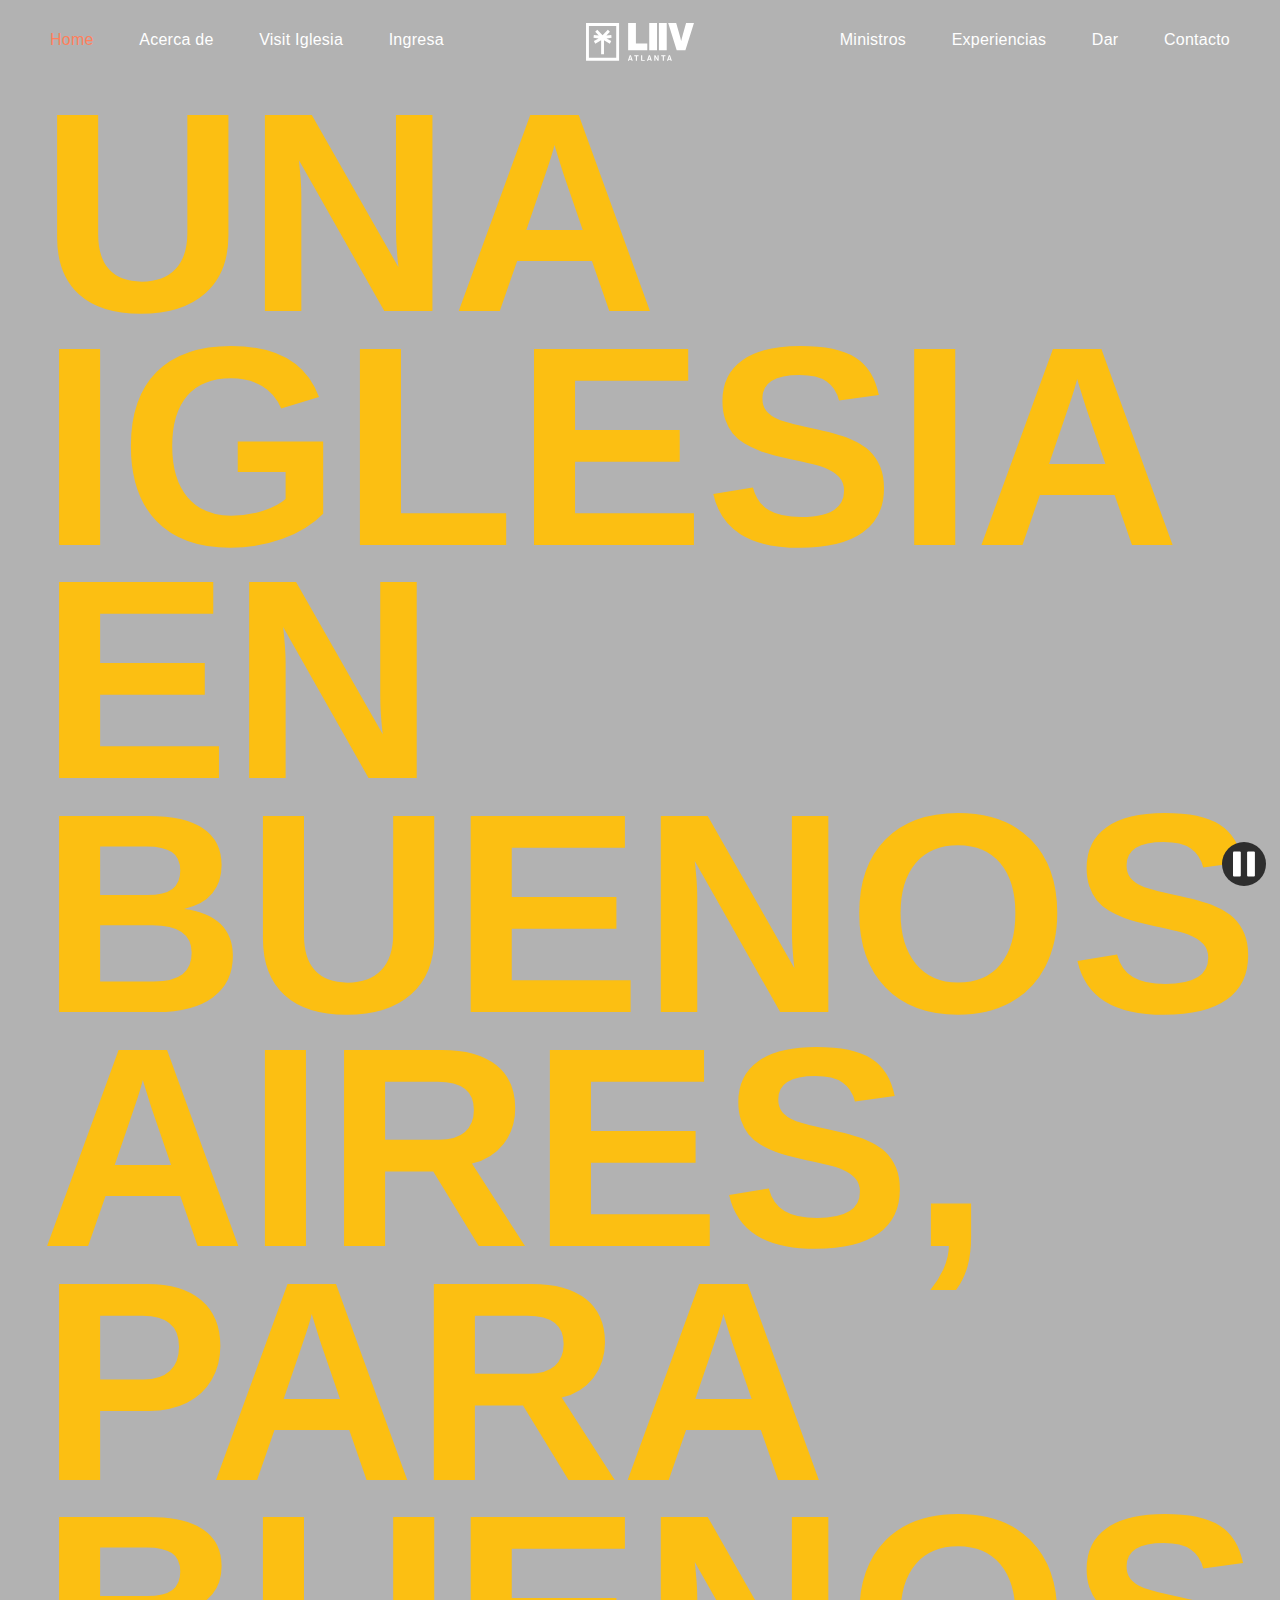
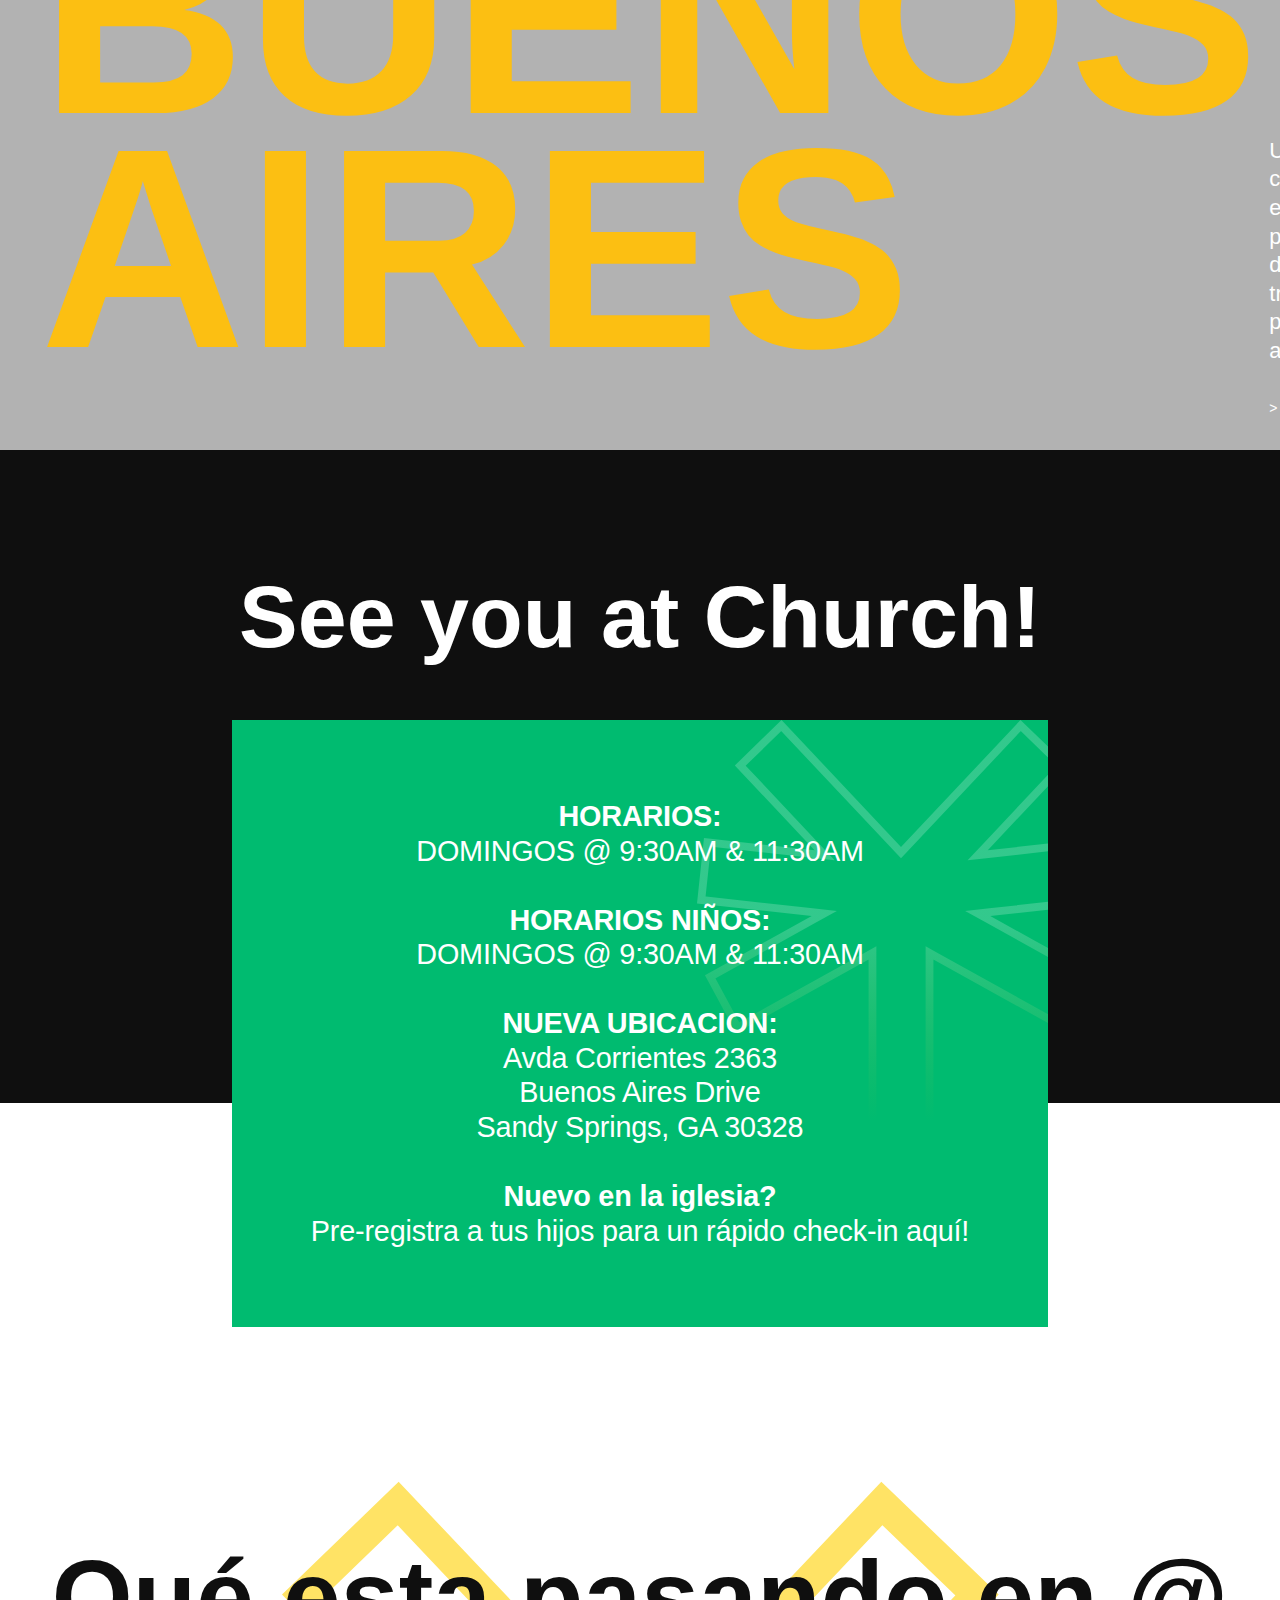
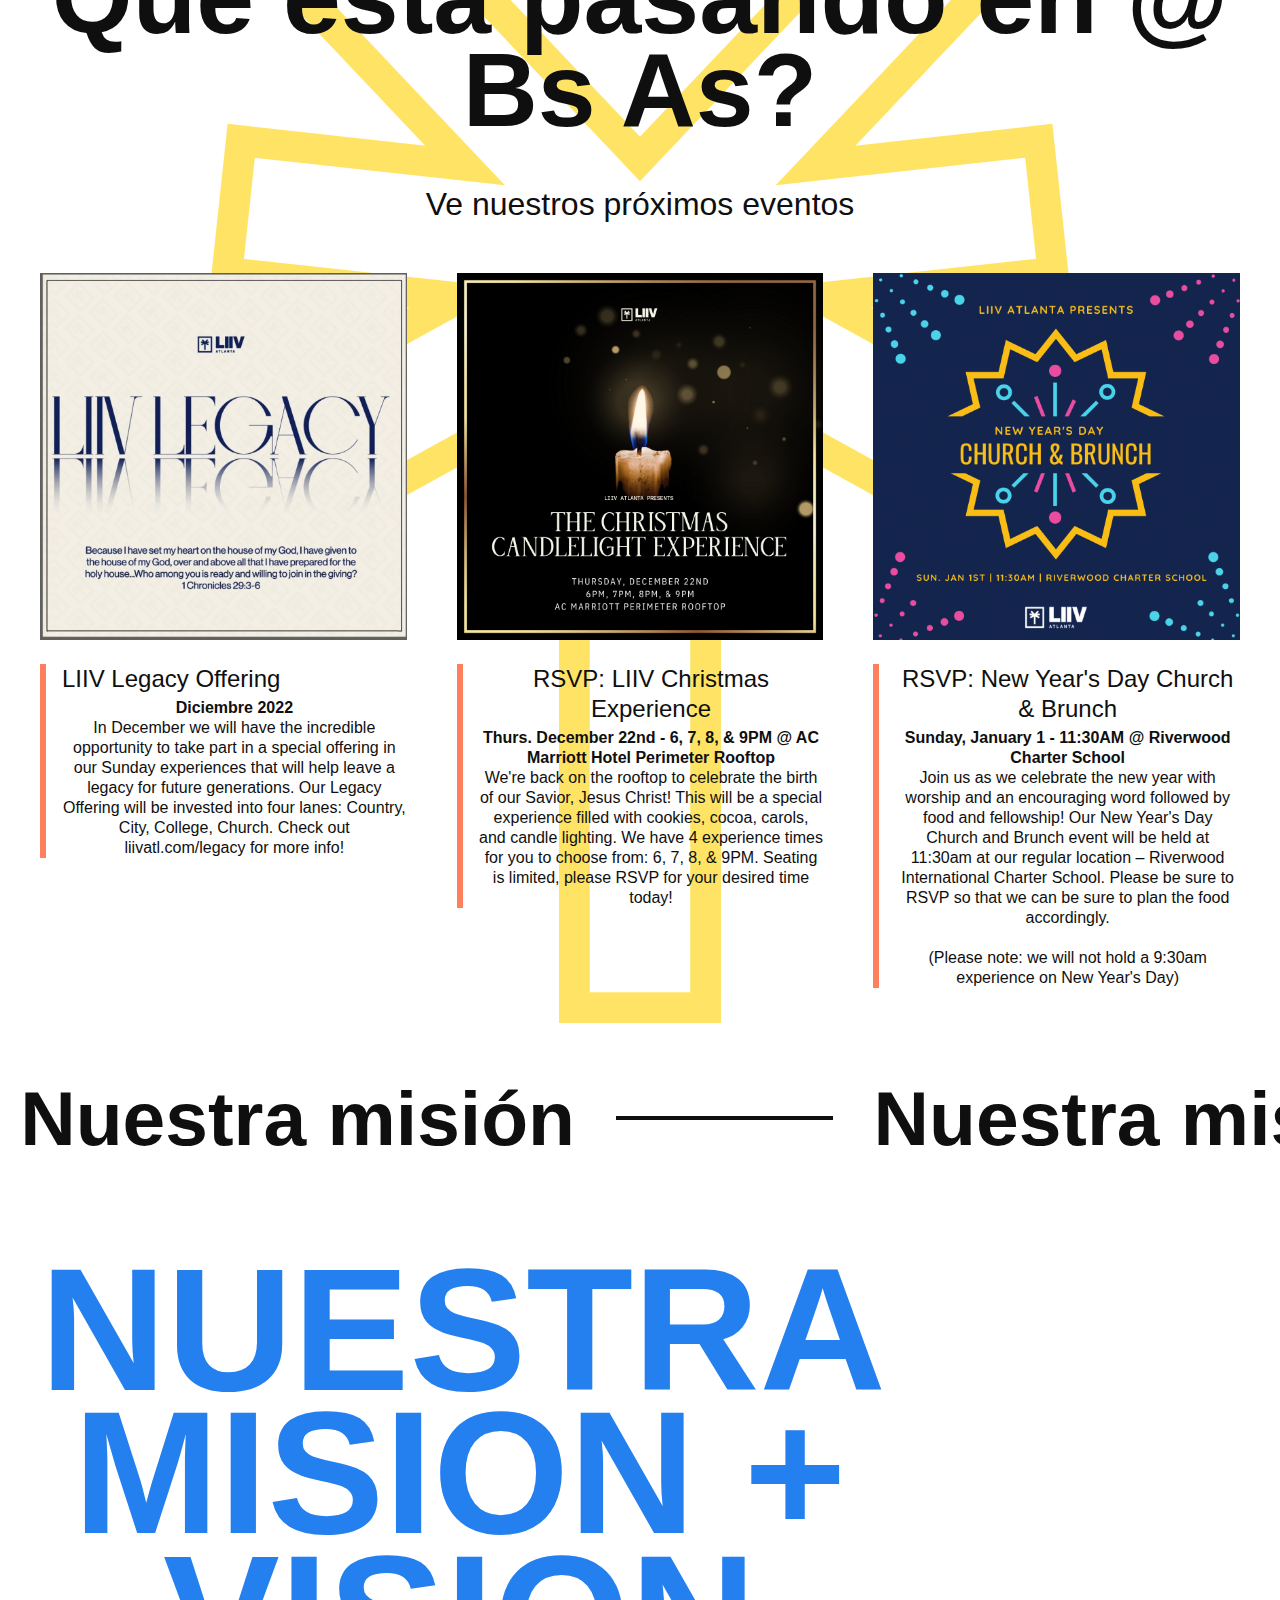
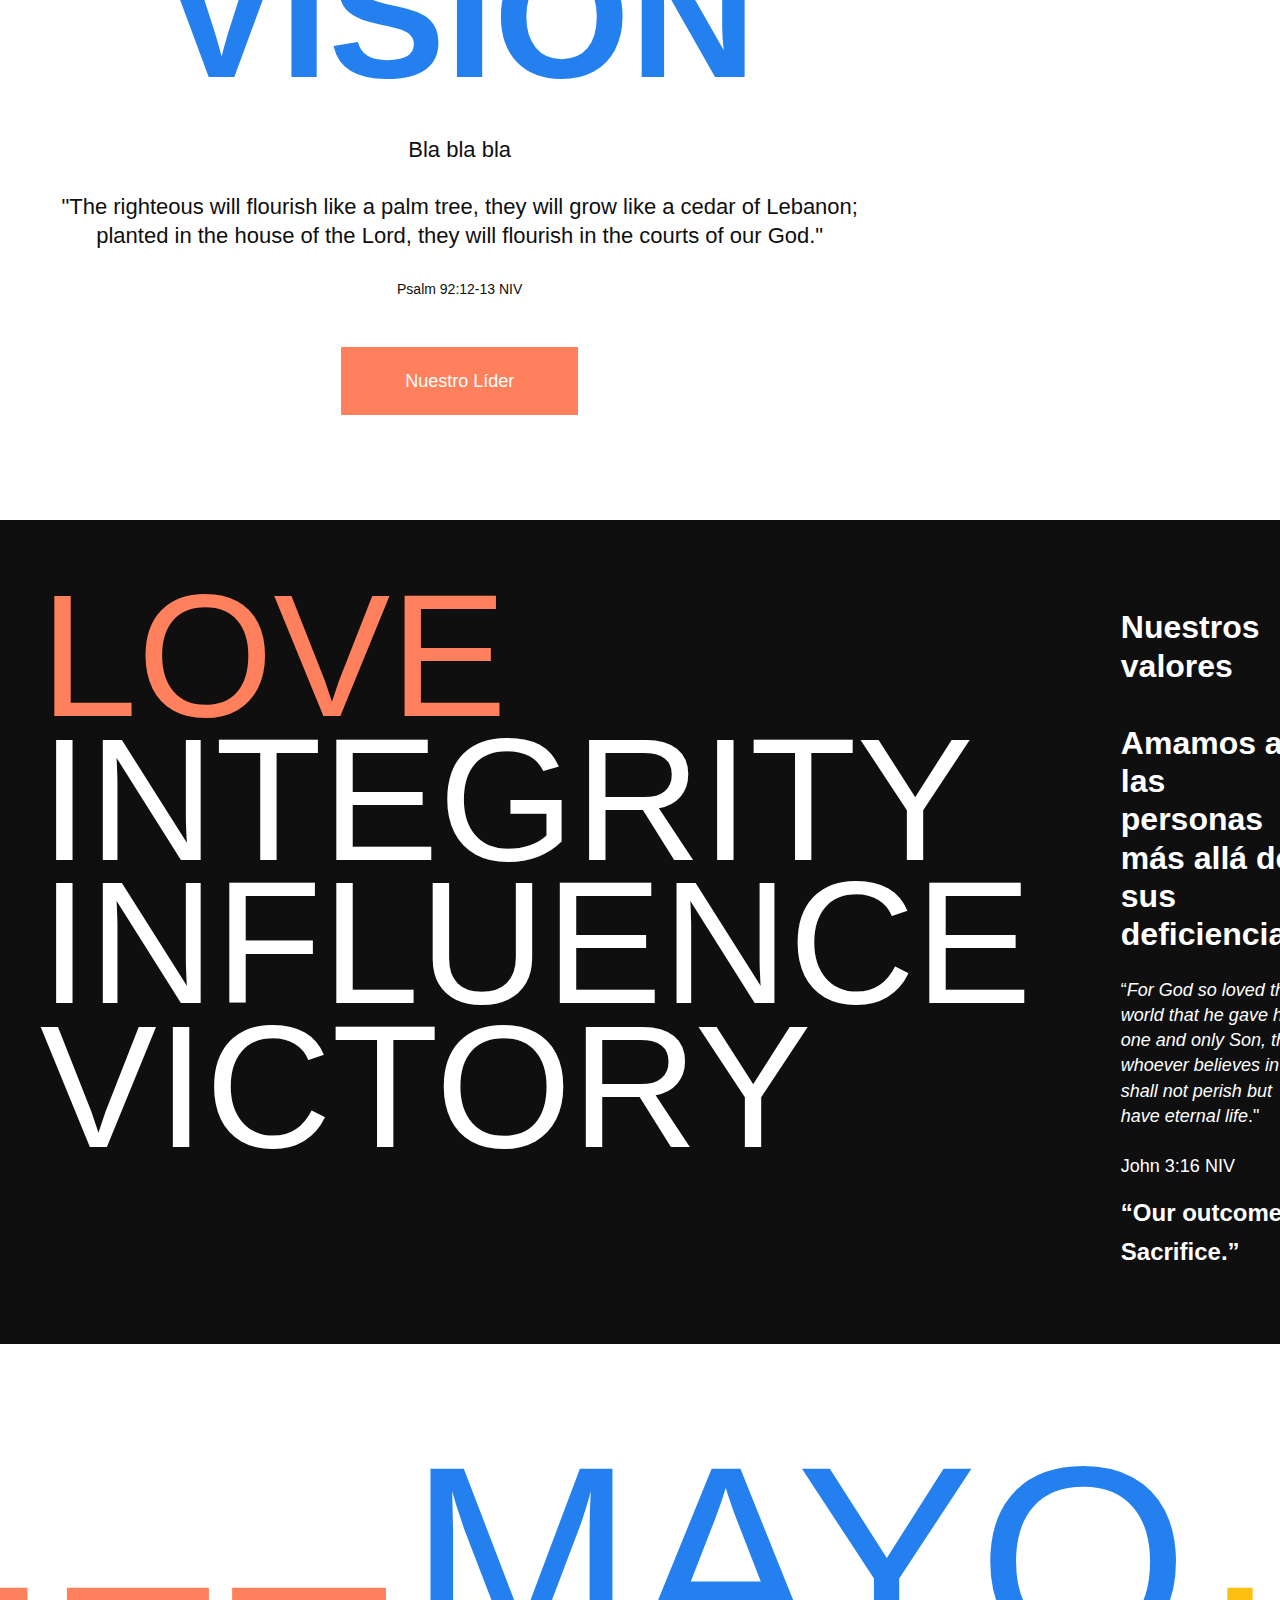
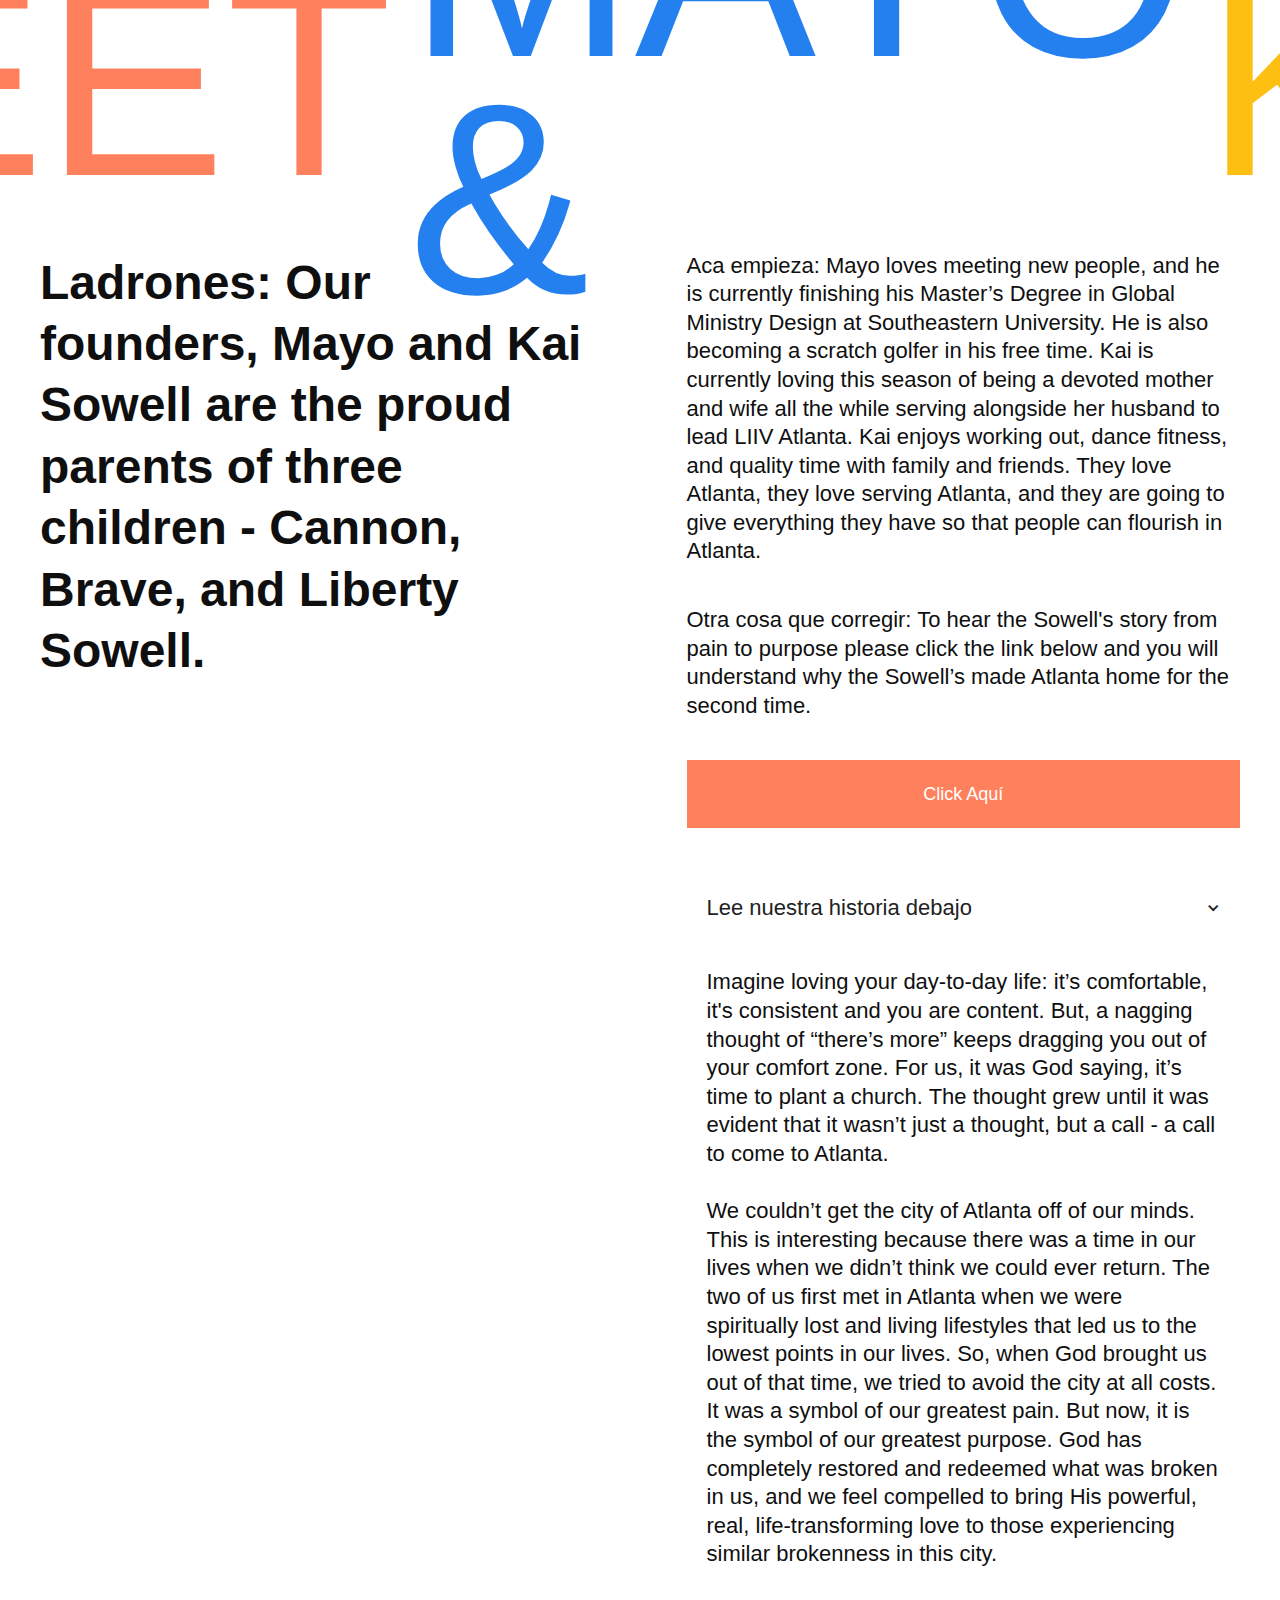
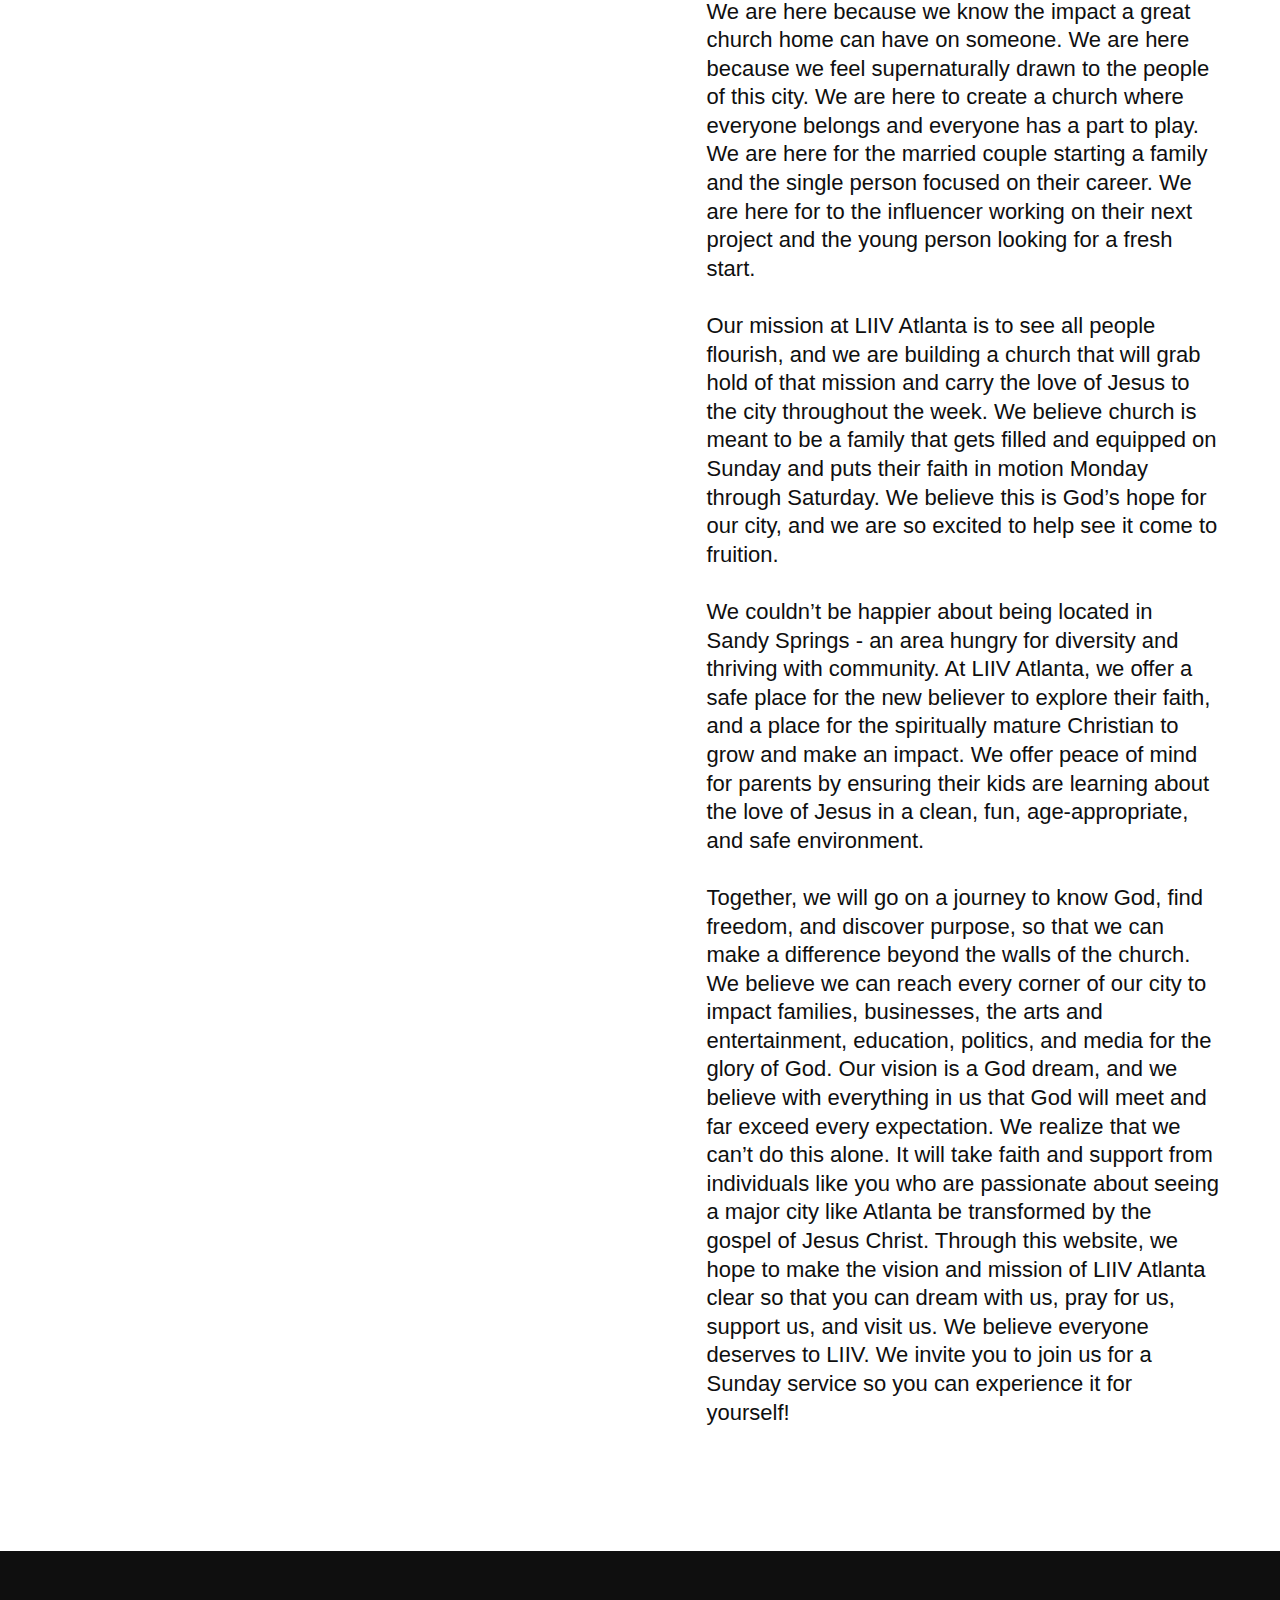
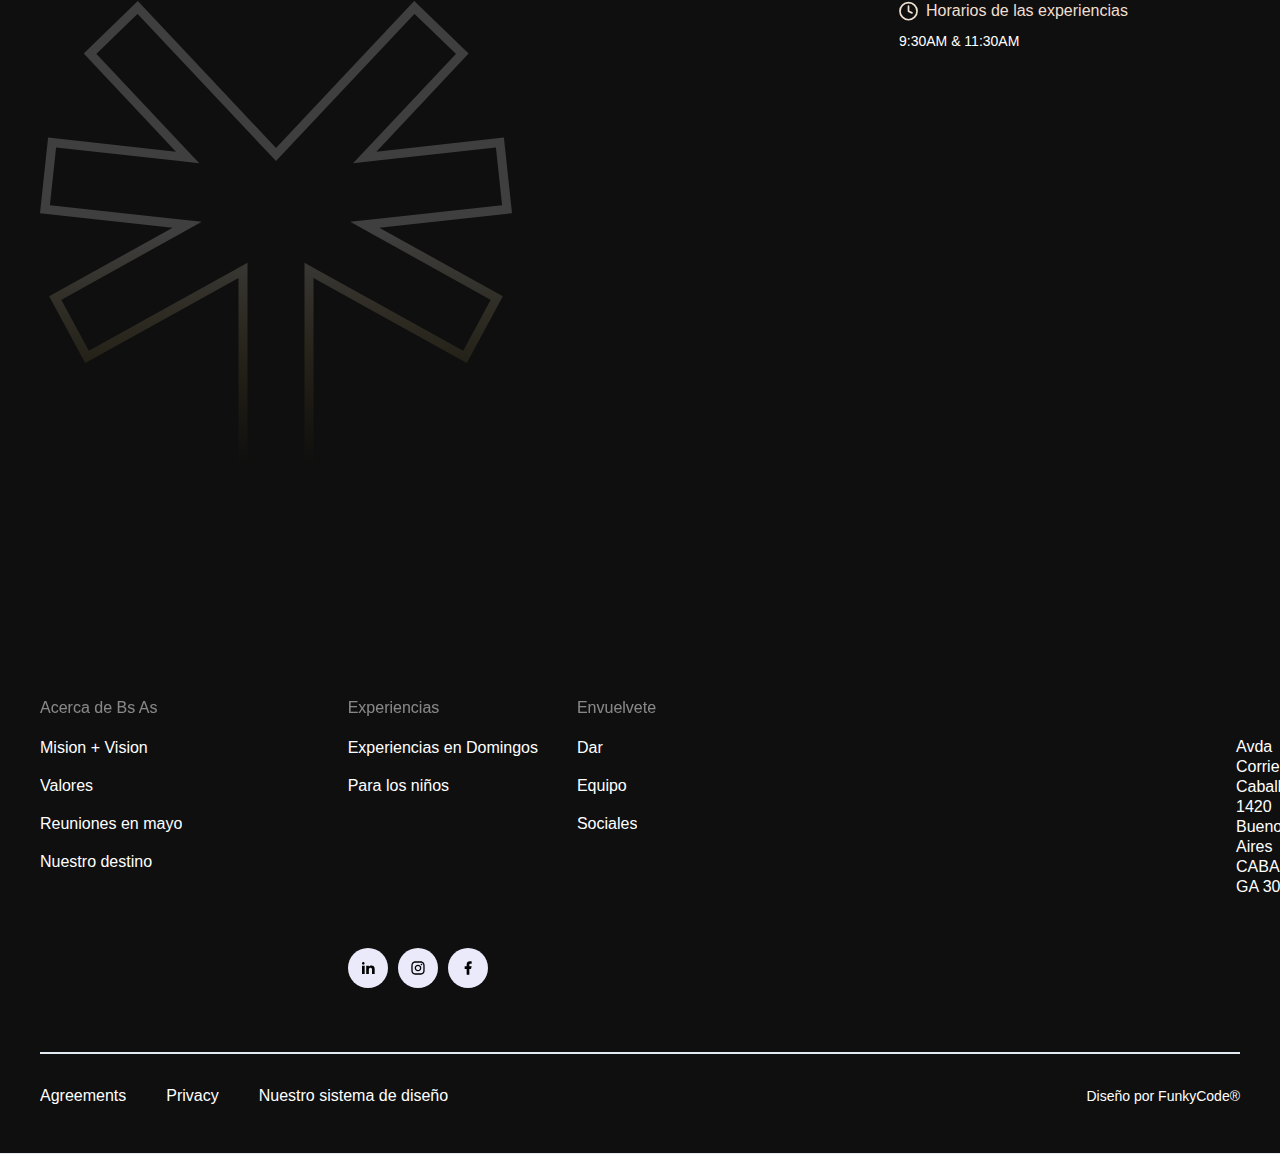
==== commit 56bd58f8: "corrección de carpetas" ====
--- a/index.html
+++ b/index.html
@@ -5,7 +5,7 @@
     <meta charset="utf-8" />
     <title>Una iglesia de Buenos Aires, Para Buenos Aires | Dios es Todo</title>
     <link
-      href="/Church/style.css"
+      href="/style.css"
       rel="stylesheet"
       type="text/css"
     />
@@ -54,12 +54,12 @@
       })(window, document);
     </script>
     <link
-      href="/Church/images/Frame 2859.svg"
+      href="/images/Frame 2859.svg"
       rel="shortcut icon"
       type="image/x-icon"
     />
     <link
-      href="/Church/images/Frame 2858.svg"
+      href="/images/Frame 2858.svg"
       rel="apple-touch-icon"
     />
     <script
@@ -241,7 +241,7 @@
                   aria-current="page"
                   class="navbar-brand-three w-nav-brand w--current"
                   ><img
-                    src="/Church/images/Group (1).svg"
+                    src="/images/Group (1).svg"
                     loading="lazy"h
                     alt="LIIV logo in white text"
                     class="logo"
@@ -336,11 +336,11 @@
               data-object-fit="cover"
             >
               <source
-                src="/Church/images/New LIIV Video-transcode.mp4"
+                src="/images/New LIIV Video-transcode.mp4"
                 data-wf-ignore="true"
               />
               <source
-                src="/Church/images/New LIIV Video-transcode.webm"
+                src="/images/New LIIV Video-transcode.webm"
                 data-wf-ignore="true"
               />
             </video>
@@ -396,7 +396,7 @@
                 }</style
               ><img
                 data-wf-bgvideo-fallback-img="true"
-                src="/Church/images/New LIIV Video-poster-00001.jpeg"
+                src="/images/New LIIV Video-poster-00001.jpeg"
                 alt=""
             /></noscript>
             <div aria-live="polite">
@@ -408,11 +408,11 @@
               >
                 <span
                   ><img
-                    src="/Church/images/Pause.svg"
+                    src="/images/Pause.svg"
                     alt="Pause video" /></span
                 ><span hidden=""
                   ><img
-                    src="/Church/images/Play-24.svg"
+                    src="/images/Play-24.svg"
                     alt="Play video"
                 /></span>
               </button>
@@ -429,28 +429,28 @@
                 <div class="give_to_liiv-card-wrapper hide">
                   <a href="#" class="give_to_liiv-card w-inline-block"
                     ><img
-                      src="/Church/images/Vector (1).svg"
+                      src="/images/Vector (1).svg"
                       loading="lazy"
                       alt="fading vector in white"
                       class="give_to_liiv-card-bg" />
                     <div class="give_to_liiv-card-btm">
                       <div>CASH</div>
                       <img
-                        src="/Church/images/Vector (2).svg"
+                        src="/images/Vector (2).svg"
                         loading="lazy"
                         alt="white arrow pointing to the top right inside a circle"
                         class="give_to_liiv-card-icon"
                       /></div></a
                   ><a href="#" class="give_to_liiv-card yellow w-inline-block"
                     ><img
-                      src="/Church/images/Vector (1).svg"
+                      src="/images/Vector (1).svg"
                       loading="lazy"
                       alt="fading vector in white"
                       class="give_to_liiv-card-bg" />
                     <div class="give_to_liiv-card-btm">
                       <div>STOCK &amp; CRYPTO</div>
                       <img
-                        src="/Church/images/Vector (2).svg"
+                        src="/images/Vector (2).svg"
                         loading="lazy"
                         alt="white arrow pointing to the top right inside a circle"
                         class="give_to_liiv-card-icon"
@@ -463,7 +463,7 @@
                     target="_blank"
                     class="give_to_liiv-card new w-inline-block"
                     ><img
-                      src="/Church/images/Vector (1).svg"
+                      src="/images/Vector (1).svg"
                       loading="lazy"
                       alt="fading vector in white"
                       class="give_to_liiv-card-bg new" />
@@ -506,7 +506,7 @@
                   <div class="home-events-btm-wrapper">
                     <div class="home-events-card">
                       <img
-                        src="/Church/images/Legacy Website Graphic.png"
+                        src="/images/Legacy Website Graphic.png"
                         loading="lazy"
                         sizes="(max-width: 767px) 92vw, 43vw"
                      */
@@ -533,7 +533,7 @@
                     </div>
                     <div class="home-events-card">
                       <img
-                        src="/Church/images/Christmas RSVP website graphic.png"
+                        src="/images/Christmas RSVP website graphic.png"
                         loading="lazy"
                         sizes="(max-width: 767px) 92vw, 43vw"
                         alt=""
@@ -563,7 +563,7 @@
                     </div>
                     <div class="home-events-card">
                       <img
-                        src="/Church/images/LIIV_ChurchandBrunch.png"
+                        src="/images/LIIV_ChurchandBrunch.png"
                         loading="lazy"
                         sizes="(max-width: 767px) 92vw, 43vw"
                         alt=""
@@ -599,7 +599,7 @@
             </div>
             <div class="home-whats_coming_up-bg">
               <img
-                src="/Church/images/Vector (3).svg"
+                src="/images/Vector (3).svg"
                 loading="lazy"
               />
             </div>
@@ -630,7 +630,7 @@
                         <h3 class="h2-neurox">NUESTRA MISION + VISION</h3>
                       </div>
                       <img
-                        src="/Church/images/Vector (1)_2.svg"
+                        src="/images/Vector (1)_2.svg"
                         loading="lazy"
                         alt="yellow vector that&#x27;s outlined like a sun"
                         class="shape-rotate"
@@ -658,12 +658,12 @@
                   >
                     <div class="home-mission-right-image-wrap">
                       <img
-                        src="/Church/images/Mask group 1.jpeg"
+                        src="/images/Mask group 1.jpeg"
                         loading="lazy"
                         alt=""
                         class="home-mission-right-image"
                       /><img
-                        src="/Church/images/Mask group.jpeg"
+                        src="/images/Mask group.jpeg"
                         loading="lazy"
                         alt="A pastor giving a sermon with his wife"
                         class="home-mission-right-image"
@@ -674,13 +674,13 @@
                       class="home-mission-right-image-wrap"
                     >
                       <img
-                        src="/Church/images/4V4A6151 1 (1) 1.jpeg"
+                        src="/images/4V4A6151 1 (1) 1.jpeg"
                         loading="lazy"
                         sizes="(max-width: 479px) 28vw, (max-width: 767px) 30vw, (max-width: 991px) 28vw, 15vw"
                         alt=""
                         class="home-mission-right-image"
                       /><img
-                        src="/Church/images/4V4A6151 1 (1).jpeg"
+                        src="/images/4V4A6151 1 (1).jpeg"
                         loading="lazy"
                         sizes="(max-width: 479px) 28vw, (max-width: 767px) 30vw, (max-width: 991px) 28vw, 15vw"
                         alt="A believer with his LIIV pamphlet"
@@ -692,13 +692,13 @@
                       class="home-mission-right-image-wrap"
                     >
                       <img
-                        src="/Church/images/Group 1174 1.jpeg"
+                        src="/images/Group 1174 1.jpeg"
                         loading="lazy"
                         sizes="(max-width: 479px) 28vw, (max-width: 767px) 30vw, (max-width: 991px) 28vw, 15vw"
                         alt=""
                         class="home-mission-right-image"
                       /><img
-                        src="/Church/images/Group 1174.jpeg"
+                        src="/images/Group 1174.jpeg"
                         loading="lazy"
                         sizes="(max-width: 479px) 28vw, (max-width: 767px) 30vw, (max-width: 991px) 28vw, 15vw"
                         alt="Two diverse race of Christian kids"
@@ -710,12 +710,12 @@
                       class="home-mission-right-image-wrap"
                     >
                       <img
-                        src="/Church/images/Group 1175 1.jpeg"
+                        src="/images/Group 1175 1.jpeg"
                         loading="lazy"
                         alt=""
                         class="home-mission-right-image"
                       /><img
-                        src="/Church/images/Group 1175.jpeg"
+                        src="/images/Group 1175.jpeg"
                         loading="lazy"
                         alt="A diverse couple sharing their testimonies of faith"
                         class="home-mission-right-image"
@@ -723,7 +723,7 @@
                     </div>
                     <div class="home-mission-right-bg">
                       <img
-                        src="/Church/images/Group 1164.svg"
+                        src="/images/Group 1164.svg"
                         loading="lazy"
                         alt="LIIV text inside a sketched oblong in white"
                       />
@@ -733,7 +733,7 @@
                       class="home-mission-right-bg-shape"
                     >
                       <img
-                        src="/Church/images/Vector.svg"
+                        src="/images/Vector.svg"
                         loading="lazy"
                         alt="green vector"
                       />
@@ -797,7 +797,7 @@
                           >
                             <img
                               loading="lazy"
-                              src="/Church/images/Vector (2).svg"
+                              src="/images/Vector (2).svg"
                               alt="LIIV logo in orange"
                               class="about-love-icon"
                             />
@@ -834,7 +834,7 @@
                           >
                             <img
                               loading="lazy"
-                              src="/Church/images/Vector (3).svg"
+                              src="/images/Vector (3).svg"
                               alt="LIIV logo in blue"
                               class="about-love-icon"
                             />
@@ -875,7 +875,7 @@
                           >
                             <img
                               loading="lazy"
-                              src="/Church/images/Vector (4).svg"
+                              src="/images/Vector (4).svg"
                               alt="LIIV logo in green"
                               class="about-love-icon"
                             />
@@ -916,7 +916,7 @@
                           >
                             <img
                               loading="lazy"
-                              src="/Church/images/Vector (5).svg"
+                              src="/images/Vector (5).svg"
                               alt="LIIV logo in yellow"
                               class="about-love-icon"
                             />
@@ -960,7 +960,7 @@
             </div>
             <div class="home-change-right-wrapper">
               <div
-                data-poster-url="/Church/images/video1-poster-00001.jpeg"
+                data-poster-url="/images/video1-poster-00001.jpeg"
                 /* data-video-urls="https://assets.website-files.com/62fce57ba1b9749229c5c971/630c6b3307ee330136ab8388_video1-transcode.mp4,https://assets.website-files.com/62fce57ba1b9749229c5c971/630c6b3307ee330136ab8388_video1-transcode.webm" */
                 data-autoplay="true"
                 data-loop="false"
@@ -971,7 +971,7 @@
                   id="897d85e0-cb84-f9cb-1ced-96207c3ca70c-video"
                   autoplay=""
                   style="
-                    background-image: url('/Church/images/video1-poster-00001.jpeg');
+                    background-image: url('/images/video1-poster-00001.jpeg');
                   "
                   muted=""
                   playsinline=""
@@ -1074,13 +1074,13 @@
           </div>
           <div class="about-meet-image-wrapper">
             <img
-              src="/Church/images/Rectangle 179 (1) (1) 1 (1).jpeg"
+              src="/images/Rectangle 179 (1) (1) 1 (1).jpeg"
               loading="lazy"
               sizes="50vw"
               alt=""
               class="about-meet-image"
             /><img
-              src="/Church/images/kai (1).jpeg"
+              src="/images/kai (1).jpeg"
               loading="lazy"
               sizes="50vw"
               alt=""
@@ -1215,7 +1215,7 @@
                   aria-current="page"
                   class="footer-brand w-inline-block w--current"
                   ><img
-                    src="/Church/images/Vector (1).svg"
+                    src="/images/Vector (1).svg"
                     loading="lazy"
                     alt="LIIV logo in white text"
                 /></a>
@@ -1816,14 +1816,14 @@
                 <div class="footer-location-wrap">
                   <div class="footer-location-card">
                     <img
-                      src="/Church/images/Vector_x.svg"
+                      src="/images/Vector_x.svg"
                       loading="lazy"
                       alt="location vector icon in orange"
                       class="location-footer-icon"
                     />
                     <div class="footer-location-card-mid-wrap">
                       <img
-                        src="/Church/images/Group 2869.svg"
+                        src="/images/Group 2869.svg"
                         loading="lazy"
                         alt="Group speech box in black and orange outline"
                         class="location-footer-bg"
@@ -1842,7 +1842,7 @@
                           target="_blank"
                           class="footer-location-get-button w-inline-block"
                           ><img
-                            src="/Church/images/Vector (1)_x.svg"
+                            src="/images/Vector (1)_x.svg"
                             loading="lazy"
                             alt="arrow vector in orange pointing to the top right"
                           />
@@ -1859,7 +1859,7 @@
                       class="mail-footer-icon" />
                     <div class="text-size-tiny">Contact Form</div>
                     <img
-                      src="/Church/images/Group 1012.svg"
+                      src="/images/Group 1012.svg"
                       loading="lazy"
                       data-w-id="56e1f87d-cea8-9a43-e19d-133eca729bd7"
                       alt="arrow in orange pointing to the right"
@@ -1889,7 +1889,7 @@
         </div>
         <div class="footer-bg">
           <img
-            src="/Church/images/Mask group (1).jpeg"
+            src="/images/Mask group (1).jpeg"
             loading="lazy"
             sizes="(max-width: 2160px) 100vw, 2160px"
             alt="map location mask in white and fading into black"
--- a/style.css
+++ b/style.css
@@ -0,0 +1,50 @@
+html{font-family:sans-serif;-ms-text-size-adjust:100%;-webkit-text-size-adjust:100%;height:100%}article,aside,details,figcaption,figure,footer,header,hgroup,main,menu,nav,section,summary{display:block}audio,canvas,progress,video{display:inline-block;vertical-align:baseline}audio:not([controls]){display:none;height:0}[hidden],template{display:none}a{background-color:transparent}a:active,a:hover{outline:0}abbr[title]{border-bottom:1px dotted}b,optgroup,strong{font-weight:700}dfn{font-style:italic}h1{margin:.67em 0}mark{background:#ff0;color:#000}small{font-size:80%}sub,sup{font-size:75%;line-height:0;position:relative;vertical-align:baseline}sup{top:-.5em}sub{bottom:-.25em}img{border:0;vertical-align:middle;display:inline-block;max-width:100%}svg:not(:root){overflow:hidden}hr{box-sizing:content-box;height:0}pre,textarea{overflow:auto}code,kbd,pre,samp{font-family:monospace,monospace;font-size:1em}button,input,optgroup,select,textarea{color:inherit;font:inherit;margin:0}button{overflow:visible}button,select{text-transform:none}button,html input[type=button],input[type=reset]{-webkit-appearance:button;cursor:pointer}button[disabled],html input[disabled]{cursor:default}button::-moz-focus-inner,input::-moz-focus-inner{border:0;padding:0}input{line-height:normal}input[type=checkbox],input[type=radio]{box-sizing:border-box;padding:0}input[type=number]::-webkit-inner-spin-button,input[type=number]::-webkit-outer-spin-button{height:auto}input[type=search]{-webkit-appearance:none}input[type=search]::-webkit-search-cancel-button,input[type=search]::-webkit-search-decoration{-webkit-appearance:none}legend{border:0;padding:0}table{border-collapse:collapse;border-spacing:0}td,th{padding:0}@font-face{font-family:webflow-icons;src:url("[data-uri]") format('truetype');font-weight:400;font-style:normal}[class*=" w-icon-"],[class^=w-icon-]{font-family:webflow-icons!important;speak:none;font-style:normal;font-weight:400;font-variant:normal;text-transform:none;line-height:1;-webkit-font-smoothing:antialiased;-moz-osx-font-smoothing:grayscale}.w-icon-slider-right:before{content:"\e600"}.w-icon-slider-left:before{content:"\e601"}.w-icon-nav-menu:before{content:"\e602"}.w-icon-arrow-down:before,.w-icon-dropdown-toggle:before{content:"\e603"}.w-icon-file-upload-remove:before{content:"\e900"}.w-icon-file-upload-icon:before{content:"\e903"}*{-webkit-box-sizing:border-box;-moz-box-sizing:border-box;box-sizing:border-box}body{margin:0;min-height:100%;background-color:#fff;font-size:14px;line-height:20px;font-family:'Neuehaasdisplay mediu',sans-serif;color:#0f0f0f}html.w-mod-touch *{background-attachment:scroll!important}.w-block{display:block}.w-inline-block{max-width:100%;display:inline-block}.w-clearfix:after,.w-clearfix:before{content:" ";display:table;grid-column-start:1;grid-row-start:1;grid-column-end:2;grid-row-end:2}.w-clearfix:after{clear:both}.w-hidden{display:none}.w-button{display:inline-block;padding:9px 15px;background-color:#3898ec;color:#fff;border:0;line-height:inherit;text-decoration:none;cursor:pointer;border-radius:0}input.w-button{-webkit-appearance:button}html[data-w-dynpage] [data-w-cloak]{color:transparent!important}.w-webflow-badge,.w-webflow-badge *{position:static;left:auto;top:auto;right:auto;bottom:auto;z-index:auto;display:block;visibility:visible;overflow:visible;overflow-x:visible;overflow-y:visible;box-sizing:border-box;width:auto;height:auto;max-height:none;max-width:none;min-height:0;min-width:0;margin:0;padding:0;float:none;clear:none;border:0 transparent;border-radius:0;background:0 0;box-shadow:none;opacity:1;transform:none;transition:none;direction:ltr;font-family:inherit;font-weight:inherit;color:inherit;font-size:inherit;line-height:inherit;font-style:inherit;font-variant:inherit;text-align:inherit;letter-spacing:inherit;text-decoration:inherit;text-indent:0;text-transform:inherit;list-style-type:disc;text-shadow:none;font-smoothing:auto;vertical-align:baseline;cursor:inherit;white-space:inherit;word-break:normal;word-spacing:normal;word-wrap:normal}.w-webflow-badge{position:fixed!important;display:inline-block!important;visibility:visible!important;z-index:2147483647!important;top:auto!important;right:12px!important;bottom:12px!important;left:auto!important;color:#aaadb0!important;background-color:#fff!important;border-radius:3px!important;padding:6px 8px 6px 6px!important;font-size:12px!important;opacity:1!important;line-height:14px!important;text-decoration:none!important;transform:none!important;margin:0!important;width:auto!important;height:auto!important;overflow:visible!important;white-space:nowrap;box-shadow:0 0 0 1px rgba(0,0,0,.1),0 1px 3px rgba(0,0,0,.1);cursor:pointer}.w-webflow-badge>img{display:inline-block!important;visibility:visible!important;opacity:1!important;vertical-align:middle!important}h1,h2,h3,h4,h5,h6{font-weight:700;margin-bottom:10px}figure{margin:2rem 0}.w-list-unstyled{padding-left:0;list-style:none}.w-embed:after,.w-embed:before{content:" ";display:table;grid-column-start:1;grid-row-start:1;grid-column-end:2;grid-row-end:2}.w-embed:after{clear:both}.w-video{width:100%;position:relative;padding:0}.w-video embed,.w-video iframe,.w-video object{position:absolute;top:0;left:0;width:100%;height:100%;border:none}fieldset{padding:0;margin:0;border:0}[type=button],[type=reset],button{border:0;cursor:pointer;-webkit-appearance:button}.w-form{margin:0 0 15px}.w-form-done{display:none;padding:20px;text-align:center;background-color:#ddd}.w-form-fail{display:none;margin-top:10px;padding:10px;background-color:#ffdede}.w-input,.w-select{display:block;width:100%;height:38px;padding:8px 12px;margin-bottom:10px;font-size:14px;line-height:1.42857143;color:#333;vertical-align:middle;background-color:#fff;border:1px solid #ccc}.w-input:-moz-placeholder,.w-select:-moz-placeholder{color:#999}.w-input::-moz-placeholder,.w-select::-moz-placeholder{color:#999;opacity:1}.w-input:-ms-input-placeholder,.w-select:-ms-input-placeholder{color:#999}.w-input::-webkit-input-placeholder,.w-select::-webkit-input-placeholder{color:#999}.w-input:focus,.w-select:focus{border-color:#3898ec;outline:0}.w-input[disabled],.w-input[readonly],.w-select[disabled],.w-select[readonly],fieldset[disabled] .w-input,fieldset[disabled] .w-select{cursor:not-allowed}.w-input[disabled]:not(.w-input-disabled),.w-input[readonly],.w-select[disabled]:not(.w-input-disabled),.w-select[readonly],fieldset[disabled]:not(.w-input-disabled) .w-input,fieldset[disabled]:not(.w-input-disabled) .w-select{background-color:#eee}textarea.w-input,textarea.w-select{height:auto}.w-select{background-color:#f3f3f3}.w-select[multiple]{height:auto}.w-form-label{display:inline-block;cursor:pointer;font-weight:400;margin-bottom:0}.w-radio{display:block;margin-bottom:5px;padding-left:20px}.w-radio:after,.w-radio:before{content:" ";display:table;grid-column-start:1;grid-row-start:1;grid-column-end:2;grid-row-end:2}.w-radio:after{clear:both}.w-radio-input{margin:3px 0 0 -20px;line-height:normal;float:left}.w-file-upload{display:block;margin-bottom:10px}.w-file-upload-input{width:.1px;height:.1px;opacity:0;overflow:hidden;position:absolute;z-index:-100}.w-file-upload-default,.w-file-upload-success,.w-file-upload-uploading{display:inline-block;color:#333}.w-file-upload-error{display:block;margin-top:10px}.w-file-upload-default.w-hidden,.w-file-upload-error.w-hidden,.w-file-upload-success.w-hidden,.w-file-upload-uploading.w-hidden{display:none}.w-file-upload-uploading-btn{display:flex;font-size:14px;font-weight:400;cursor:pointer;margin:0;padding:8px 12px;border:1px solid #ccc;background-color:#fafafa}.w-file-upload-file{display:flex;flex-grow:1;justify-content:space-between;margin:0;padding:8px 9px 8px 11px;border:1px solid #ccc;background-color:#fafafa}.w-file-upload-file-name{font-size:14px;font-weight:400;display:block}.w-file-remove-link{margin-top:3px;margin-left:10px;width:auto;height:auto;padding:3px;display:block;cursor:pointer}.w-icon-file-upload-remove{margin:auto;font-size:10px}.w-file-upload-error-msg{display:inline-block;color:#ea384c;padding:2px 0}.w-file-upload-info{display:inline-block;line-height:38px;padding:0 12px}.w-file-upload-label{display:inline-block;font-size:14px;font-weight:400;cursor:pointer;margin:0;padding:8px 12px;border:1px solid #ccc;background-color:#fafafa}.w-icon-file-upload-icon,.w-icon-file-upload-uploading{display:inline-block;margin-right:8px;width:20px}.w-icon-file-upload-uploading{height:20px}.w-container{margin-left:auto;margin-right:auto;max-width:940px}.w-container:after,.w-container:before{content:" ";display:table;grid-column-start:1;grid-row-start:1;grid-column-end:2;grid-row-end:2}.w-container:after{clear:both}.w-container .w-row{margin-left:-10px;margin-right:-10px}.w-row:after,.w-row:before{content:" ";display:table;grid-column-start:1;grid-row-start:1;grid-column-end:2;grid-row-end:2}.w-row:after{clear:both}.w-row .w-row{margin-left:0;margin-right:0}.w-col{position:relative;float:left;width:100%;min-height:1px;padding-left:10px;padding-right:10px}.w-col .w-col{padding-left:0;padding-right:0}.w-col-1{width:8.33333333%}.w-col-2{width:16.66666667%}.w-col-3{width:25%}.w-col-4{width:33.33333333%}.w-col-5{width:41.66666667%}.w-col-6{width:50%}.w-col-7{width:58.33333333%}.w-col-8{width:66.66666667%}.w-col-9{width:75%}.w-col-10{width:83.33333333%}.w-col-11{width:91.66666667%}.w-col-12{width:100%}.w-hidden-main{display:none!important}@media screen and (max-width:991px){.w-container{max-width:728px}.w-hidden-main{display:inherit!important}.w-hidden-medium{display:none!important}.w-col-medium-1{width:8.33333333%}.w-col-medium-2{width:16.66666667%}.w-col-medium-3{width:25%}.w-col-medium-4{width:33.33333333%}.w-col-medium-5{width:41.66666667%}.w-col-medium-6{width:50%}.w-col-medium-7{width:58.33333333%}.w-col-medium-8{width:66.66666667%}.w-col-medium-9{width:75%}.w-col-medium-10{width:83.33333333%}.w-col-medium-11{width:91.66666667%}.w-col-medium-12{width:100%}.w-col-stack{width:100%;left:auto;right:auto}}@media screen and (max-width:767px){.w-hidden-main,.w-hidden-medium{display:inherit!important}.w-hidden-small{display:none!important}.w-container .w-row,.w-row{margin-left:0;margin-right:0}.w-col{width:100%;left:auto;right:auto}.w-col-small-1{width:8.33333333%}.w-col-small-2{width:16.66666667%}.w-col-small-3{width:25%}.w-col-small-4{width:33.33333333%}.w-col-small-5{width:41.66666667%}.w-col-small-6{width:50%}.w-col-small-7{width:58.33333333%}.w-col-small-8{width:66.66666667%}.w-col-small-9{width:75%}.w-col-small-10{width:83.33333333%}.w-col-small-11{width:91.66666667%}.w-col-small-12{width:100%}}@media screen and (max-width:479px){.w-container{max-width:none}.w-hidden-main,.w-hidden-medium,.w-hidden-small{display:inherit!important}.w-hidden-tiny{display:none!important}.w-col{width:100%}.w-col-tiny-1{width:8.33333333%}.w-col-tiny-2{width:16.66666667%}.w-col-tiny-3{width:25%}.w-col-tiny-4{width:33.33333333%}.w-col-tiny-5{width:41.66666667%}.w-col-tiny-6{width:50%}.w-col-tiny-7{width:58.33333333%}.w-col-tiny-8{width:66.66666667%}.w-col-tiny-9{width:75%}.w-col-tiny-10{width:83.33333333%}.w-col-tiny-11{width:91.66666667%}.w-col-tiny-12{width:100%}}.w-widget{position:relative}.w-widget-map{width:100%;height:400px}.w-widget-map label{width:auto;display:inline}.w-widget-map img{max-width:inherit}.w-widget-map .gm-style-iw{text-align:center}.w-widget-map .gm-style-iw>button{display:none!important}.w-widget-twitter{overflow:hidden}.w-widget-twitter-count-shim{display:inline-block;vertical-align:top;position:relative;width:28px;height:20px;text-align:center;background:#fff;border:1px solid #758696;border-radius:3px}.w-widget-twitter-count-shim *{pointer-events:none;-webkit-user-select:none;-moz-user-select:none;-ms-user-select:none;user-select:none}.w-widget-twitter-count-shim .w-widget-twitter-count-inner{position:relative;font-size:15px;line-height:12px;text-align:center;color:#999;font-family:serif}.w-widget-twitter-count-shim .w-widget-twitter-count-clear{position:relative;display:block}.w-widget-twitter-count-shim.w--large{width:36px;height:28px}.w-widget-twitter-count-shim.w--large .w-widget-twitter-count-inner{font-size:18px;line-height:18px}.w-widget-twitter-count-shim:not(.w--vertical){margin-left:5px;margin-right:8px}.w-widget-twitter-count-shim:not(.w--vertical).w--large{margin-left:6px}.w-widget-twitter-count-shim:not(.w--vertical):after,.w-widget-twitter-count-shim:not(.w--vertical):before{top:50%;left:0;border:solid transparent;content:' ';height:0;width:0;position:absolute;pointer-events:none}.w-widget-twitter-count-shim:not(.w--vertical):before{border-color:rgba(117,134,150,0);border-right-color:#5d6c7b;border-width:4px;margin-left:-9px;margin-top:-4px}.w-widget-twitter-count-shim:not(.w--vertical).w--large:before{border-width:5px;margin-left:-10px;margin-top:-5px}.w-widget-twitter-count-shim:not(.w--vertical):after{border-color:rgba(255,255,255,0);border-right-color:#fff;border-width:4px;margin-left:-8px;margin-top:-4px}.w-widget-twitter-count-shim:not(.w--vertical).w--large:after{border-width:5px;margin-left:-9px;margin-top:-5px}.w-widget-twitter-count-shim.w--vertical{width:61px;height:33px;margin-bottom:8px}.w-widget-twitter-count-shim.w--vertical:after,.w-widget-twitter-count-shim.w--vertical:before{top:100%;left:50%;border:solid transparent;content:' ';height:0;width:0;position:absolute;pointer-events:none}.w-widget-twitter-count-shim.w--vertical:before{border-color:rgba(117,134,150,0);border-top-color:#5d6c7b;border-width:5px;margin-left:-5px}.w-widget-twitter-count-shim.w--vertical:after{border-color:rgba(255,255,255,0);border-top-color:#fff;border-width:4px;margin-left:-4px}.w-widget-twitter-count-shim.w--vertical .w-widget-twitter-count-inner{font-size:18px;line-height:22px}.w-widget-twitter-count-shim.w--vertical.w--large{width:76px}.w-background-video{position:relative;overflow:hidden;height:500px;color:#fff}.w-background-video>video{background-size:cover;background-position:50% 50%;position:absolute;margin:auto;width:100%;height:100%;right:-100%;bottom:-100%;top:-100%;left:-100%;object-fit:cover;z-index:-100}.w-background-video>video::-webkit-media-controls-start-playback-button{display:none!important;-webkit-appearance:none}.w-background-video--control{position:absolute;bottom:1em;right:1em;background-color:transparent;padding:0}.w-background-video--control>[hidden]{display:none!important}.w-slider{position:relative;height:300px;text-align:center;background:#ddd;clear:both;-webkit-tap-highlight-color:transparent;tap-highlight-color:rgba(0,0,0,0)}.w-slider-mask{position:relative;display:block;overflow:hidden;z-index:1;left:0;right:0;height:100%;white-space:nowrap}.w-slide{position:relative;display:inline-block;vertical-align:top;width:100%;height:100%;white-space:normal;text-align:left}.w-slider-nav{position:absolute;z-index:2;top:auto;right:0;bottom:0;left:0;margin:auto;padding-top:10px;height:40px;text-align:center;-webkit-tap-highlight-color:transparent;tap-highlight-color:rgba(0,0,0,0)}.w-slider-nav.w-round>div{border-radius:100%}.w-slider-nav.w-num>div{width:auto;height:auto;padding:.2em .5em;font-size:inherit;line-height:inherit}.w-slider-nav.w-shadow>div{box-shadow:0 0 3px rgba(51,51,51,.4)}.w-slider-nav-invert{color:#fff}.w-slider-nav-invert>div{background-color:rgba(34,34,34,.4)}.w-slider-nav-invert>div.w-active{background-color:#222}.w-slider-dot{position:relative;display:inline-block;width:1em;height:1em;background-color:rgba(255,255,255,.4);cursor:pointer;margin:0 3px .5em;transition:background-color .1s,color .1s}.w-slider-dot.w-active{background-color:#fff}.w-slider-dot:focus{outline:0;box-shadow:0 0 0 2px #fff}.w-slider-dot:focus.w-active{box-shadow:none}.w-slider-arrow-left,.w-slider-arrow-right{position:absolute;width:80px;top:0;right:0;bottom:0;left:0;margin:auto;cursor:pointer;overflow:hidden;color:#fff;font-size:40px;-webkit-tap-highlight-color:transparent;tap-highlight-color:rgba(0,0,0,0);-webkit-user-select:none;-moz-user-select:none;-ms-user-select:none;user-select:none}.w-slider-arrow-left [class*=' w-icon-'],.w-slider-arrow-left [class^=w-icon-],.w-slider-arrow-right [class*=' w-icon-'],.w-slider-arrow-right [class^=w-icon-]{position:absolute}.w-slider-arrow-left:focus,.w-slider-arrow-right:focus{outline:0}.w-slider-arrow-left{z-index:3;right:auto}.w-slider-arrow-right{z-index:4;left:auto}.w-icon-slider-left,.w-icon-slider-right{top:0;right:0;bottom:0;left:0;margin:auto;width:1em;height:1em}.w-slider-aria-label{border:0;clip:rect(0 0 0 0);height:1px;margin:-1px;overflow:hidden;padding:0;position:absolute;width:1px}.w-slider-force-show{display:block!important}.w-dropdown{display:inline-block;position:relative;text-align:left;margin-left:auto;margin-right:auto;z-index:900}.w-dropdown-btn,.w-dropdown-link,.w-dropdown-toggle{position:relative;vertical-align:top;text-decoration:none;color:#222;padding:20px;text-align:left;margin-left:auto;margin-right:auto;white-space:nowrap}.w-dropdown-toggle{-webkit-user-select:none;-moz-user-select:none;-ms-user-select:none;user-select:none;display:inline-block;cursor:pointer;padding-right:40px}.w-dropdown-toggle:focus{outline:0}.w-icon-dropdown-toggle{position:absolute;top:0;right:0;bottom:0;margin:auto 20px auto auto;width:1em;height:1em}.w-dropdown-list{position:absolute;background:#ddd;display:none;min-width:100%}.w-dropdown-list.w--open{display:block}.w-dropdown-link{padding:10px 20px;display:block;color:#222}.w-dropdown-link.w--current{color:#0082f3}.w-dropdown-link:focus{outline:0}@media screen and (max-width:767px){.w-nav-brand{padding-left:10px}}.w-lightbox-backdrop{cursor:auto;font-style:normal;font-variant:normal;letter-spacing:normal;list-style:disc;text-indent:0;text-shadow:none;text-transform:none;visibility:visible;white-space:normal;word-break:normal;word-spacing:normal;word-wrap:normal;position:fixed;top:0;right:0;bottom:0;left:0;color:#fff;font-family:"Helvetica Neue",Helvetica,Ubuntu,"Segoe UI",Verdana,sans-serif;font-size:17px;line-height:1.2;font-weight:300;text-align:center;background:rgba(0,0,0,.9);z-index:2000;outline:0;opacity:0;-webkit-user-select:none;-moz-user-select:none;-ms-user-select:none;-webkit-tap-highlight-color:transparent;-webkit-transform:translate(0,0)}.w-lightbox-backdrop,.w-lightbox-container{height:100%;overflow:auto;-webkit-overflow-scrolling:touch}.w-lightbox-content{position:relative;height:100vh;overflow:hidden}.w-lightbox-view{position:absolute;width:100vw;height:100vh;opacity:0}.w-lightbox-view:before{content:"";height:100vh}.w-lightbox-group,.w-lightbox-group .w-lightbox-view,.w-lightbox-group .w-lightbox-view:before{height:86vh}.w-lightbox-frame,.w-lightbox-view:before{display:inline-block;vertical-align:middle}.w-lightbox-figure{position:relative;margin:0}.w-lightbox-group .w-lightbox-figure{cursor:pointer}.w-lightbox-img{width:auto;height:auto;max-width:none}.w-lightbox-image{display:block;float:none;max-width:100vw;max-height:100vh}.w-lightbox-group .w-lightbox-image{max-height:86vh}.w-lightbox-caption{position:absolute;right:0;bottom:0;left:0;padding:.5em 1em;background:rgba(0,0,0,.4);text-align:left;text-overflow:ellipsis;white-space:nowrap;overflow:hidden}.w-lightbox-embed{position:absolute;top:0;right:0;bottom:0;left:0;width:100%;height:100%}.w-lightbox-control{position:absolute;top:0;width:4em;background-size:24px;background-repeat:no-repeat;background-position:center;cursor:pointer;-webkit-transition:.3s;transition:.3s}.w-lightbox-left{display:none;bottom:0;left:0;background-image:url("[data-uri]")}.w-lightbox-right{display:none;right:0;bottom:0;background-image:url("[data-uri]")}.w-lightbox-close{right:0;height:2.6em;background-image:url("[data-uri]");background-size:18px}.w-lightbox-strip{position:absolute;bottom:0;left:0;right:0;padding:0 1vh;line-height:0;white-space:nowrap;overflow-x:auto;overflow-y:hidden}.w-lightbox-item{display:inline-block;width:10vh;padding:2vh 1vh;box-sizing:content-box;cursor:pointer;-webkit-transform:translate3d(0,0,0)}.w-lightbox-active{opacity:.3}.w-lightbox-thumbnail{position:relative;height:10vh;background:#222;overflow:hidden}.w-lightbox-thumbnail-image{position:absolute;top:0;left:0}.w-lightbox-thumbnail .w-lightbox-tall{top:50%;width:100%;-webkit-transform:translate(0,-50%);-ms-transform:translate(0,-50%);transform:translate(0,-50%)}.w-lightbox-thumbnail .w-lightbox-wide{left:50%;height:100%;-webkit-transform:translate(-50%,0);-ms-transform:translate(-50%,0);transform:translate(-50%,0)}.w-lightbox-spinner{position:absolute;top:50%;left:50%;box-sizing:border-box;width:40px;height:40px;margin-top:-20px;margin-left:-20px;border:5px solid rgba(0,0,0,.4);border-radius:50%;-webkit-animation:.8s linear infinite spin;animation:.8s linear infinite spin}.w-lightbox-spinner:after{content:"";position:absolute;top:-4px;right:-4px;bottom:-4px;left:-4px;border:3px solid transparent;border-bottom-color:#fff;border-radius:50%}.w-lightbox-hide{display:none}.w-lightbox-noscroll{overflow:hidden}@media (min-width:768px){.w-lightbox-content{height:96vh;margin-top:2vh}.w-lightbox-view,.w-lightbox-view:before{height:96vh}.w-lightbox-group,.w-lightbox-group .w-lightbox-view,.w-lightbox-group .w-lightbox-view:before{height:84vh}.w-lightbox-image{max-width:96vw;max-height:96vh}.w-lightbox-group .w-lightbox-image{max-width:82.3vw;max-height:84vh}.w-lightbox-left,.w-lightbox-right{display:block;opacity:.5}.w-lightbox-close{opacity:.8}.w-lightbox-control:hover{opacity:1}}.w-lightbox-inactive,.w-lightbox-inactive:hover{opacity:0}.w-richtext:after,.w-richtext:before{content:" ";display:table;grid-column-start:1;grid-row-start:1;grid-column-end:2;grid-row-end:2}.w-richtext:after{clear:both}.w-richtext[contenteditable=true]:after,.w-richtext[contenteditable=true]:before{white-space:initial}.w-richtext ol,.w-richtext ul{overflow:hidden}.w-richtext .w-richtext-figure-selected.w-richtext-figure-type-image div,.w-richtext .w-richtext-figure-selected.w-richtext-figure-type-video div:after,.w-richtext .w-richtext-figure-selected[data-rt-type=image] div,.w-richtext .w-richtext-figure-selected[data-rt-type=video] div:after{outline:#2895f7 solid 2px}.w-richtext figure.w-richtext-figure-type-video>div:after,.w-richtext figure[data-rt-type=video]>div:after{content:'';position:absolute;display:none;left:0;top:0;right:0;bottom:0}.w-richtext figure{position:relative;max-width:60%}.w-richtext figure>div:before{cursor:default!important}.w-richtext figure img{width:100%}.w-richtext figure figcaption.w-richtext-figcaption-placeholder{opacity:.6}.w-richtext figure div{font-size:0px;color:transparent}.w-richtext figure.w-richtext-figure-type-image,.w-richtext figure[data-rt-type=image]{display:table}.w-richtext figure.w-richtext-figure-type-image>div,.w-richtext figure[data-rt-type=image]>div{display:inline-block}.w-richtext figure.w-richtext-figure-type-image>figcaption,.w-richtext figure[data-rt-type=image]>figcaption{display:table-caption;caption-side:bottom}.w-richtext figure.w-richtext-figure-type-video,.w-richtext figure[data-rt-type=video]{width:60%;height:0}.w-richtext figure.w-richtext-figure-type-video iframe,.w-richtext figure[data-rt-type=video] iframe{position:absolute;top:0;left:0;width:100%;height:100%}.w-richtext figure.w-richtext-figure-type-video>div,.w-richtext figure[data-rt-type=video]>div{width:100%}.w-richtext figure.w-richtext-align-center{margin-right:auto;margin-left:auto;clear:both}.w-richtext figure.w-richtext-align-center.w-richtext-figure-type-image>div,.w-richtext figure.w-richtext-align-center[data-rt-type=image]>div{max-width:100%}.w-richtext figure.w-richtext-align-normal{clear:both}.w-richtext figure.w-richtext-align-fullwidth{width:100%;max-width:100%;text-align:center;clear:both;display:block;margin-right:auto;margin-left:auto}.w-richtext figure.w-richtext-align-fullwidth>div{display:inline-block;padding-bottom:inherit}.w-richtext figure.w-richtext-align-fullwidth>figcaption{display:block}.w-richtext figure.w-richtext-align-floatleft{float:left;margin-right:15px;clear:none}.w-richtext figure.w-richtext-align-floatright{float:right;margin-left:15px;clear:none}.w-nav{position:relative;background:#ddd;z-index:1000}.w-nav:after,.w-nav:before{content:" ";display:table;grid-column-start:1;grid-row-start:1;grid-column-end:2;grid-row-end:2}.w-nav:after{clear:both}.w-nav-brand{position:relative;float:left;text-decoration:none;color:#333}.w-nav-link{position:relative;display:inline-block;vertical-align:top;text-decoration:none;color:#222;padding:20px;text-align:left;margin-left:auto;margin-right:auto}.w-nav-link.w--current{color:#0082f3}.w-nav-menu{position:relative;float:right}[data-nav-menu-open]{display:block!important;position:absolute;top:100%;left:0;right:0;background:#c8c8c8;text-align:center;overflow:visible;min-width:200px}.w--nav-link-open{display:block;position:relative}.w-nav-overlay{position:absolute;overflow:hidden;display:none;top:100%;left:0;right:0;width:100%}.w-nav-overlay [data-nav-menu-open]{top:0}.w-nav[data-animation=over-left] .w-nav-overlay{width:auto}.w-nav[data-animation=over-left] .w-nav-overlay,.w-nav[data-animation=over-left] [data-nav-menu-open]{right:auto;z-index:1;top:0}.w-nav[data-animation=over-right] .w-nav-overlay{width:auto}.w-nav[data-animation=over-right] .w-nav-overlay,.w-nav[data-animation=over-right] [data-nav-menu-open]{left:auto;z-index:1;top:0}.w-nav-button{position:relative;float:right;padding:18px;font-size:24px;display:none;cursor:pointer;-webkit-tap-highlight-color:transparent;tap-highlight-color:rgba(0,0,0,0);-webkit-user-select:none;-moz-user-select:none;-ms-user-select:none;user-select:none}.w-nav-button:focus{outline:0}.w-nav-button.w--open{background-color:#c8c8c8;color:#fff}.w-nav[data-collapse=all] .w-nav-menu{display:none}.w--nav-dropdown-open,.w--nav-dropdown-toggle-open,.w-nav[data-collapse=all] .w-nav-button{display:block}.w--nav-dropdown-list-open{position:static}@media screen and (max-width:991px){.w-nav[data-collapse=medium] .w-nav-menu{display:none}.w-nav[data-collapse=medium] .w-nav-button{display:block}}@media screen and (max-width:767px){.w-nav[data-collapse=small] .w-nav-menu{display:none}.w-nav[data-collapse=small] .w-nav-button{display:block}.w-nav-brand{padding-left:10px}}.w-tabs{position:relative}.w-tabs:after,.w-tabs:before{content:" ";display:table;grid-column-start:1;grid-row-start:1;grid-column-end:2;grid-row-end:2}.w-tabs:after{clear:both}.w-tab-menu{position:relative}.w-tab-link{position:relative;display:inline-block;vertical-align:top;text-decoration:none;padding:9px 30px;text-align:left;cursor:pointer;color:#222;background-color:#ddd}.w-tab-link.w--current{background-color:#c8c8c8}.w-tab-link:focus{outline:0}.w-tab-content{position:relative;display:block;overflow:hidden}.w-tab-pane{position:relative;display:none}.w--tab-active{display:block}@media screen and (max-width:479px){.w-nav[data-collapse=tiny] .w-nav-menu{display:none}.w-nav[data-collapse=tiny] .w-nav-button,.w-tab-link{display:block}}.w-ix-emptyfix:after{content:""}@keyframes spin{0%{transform:rotate(0)}100%{transform:rotate(360deg)}}.w-dyn-empty{padding:10px;background-color:#ddd}.w-condition-invisible,.w-dyn-bind-empty,.w-dyn-hide{display:none!important}.wf-layout-layout{display:grid!important}.w-backgroundvideo-backgroundvideoplaypausebutton:focus-visible{border-radius:50%;outline-offset:2px;outline:#3b79c3 solid 2px}.w-pagination-wrapper{display:-webkit-box;display:-webkit-flex;display:-ms-flexbox;display:flex;-webkit-flex-wrap:wrap;-ms-flex-wrap:wrap;flex-wrap:wrap;-webkit-box-pack:center;-webkit-justify-content:center;-ms-flex-pack:center;justify-content:center}.w-pagination-previous{display:block;color:#333;font-size:14px;margin-left:10px;margin-right:10px;padding:9px 20px;background-color:#fafafa;border-width:1px;border-color:#ccc;border-top:1px solid #ccc;border-right:1px solid #ccc;border-bottom:1px solid #ccc;border-style:solid;border-radius:2px}.w-pagination-previous-icon{margin-right:4px}.w-pagination-next{display:block;color:#333;font-size:14px;margin-left:10px;margin-right:10px;padding:9px 20px;background-color:#fafafa;border-width:1px;border-color:#ccc;border-top:1px solid #ccc;border-right:1px solid #ccc;border-bottom:1px solid #ccc;border-style:solid;border-radius:2px}.w-pagination-next-icon{margin-left:4px}h1{margin-top:0;margin-bottom:0;font-size:13.75rem;line-height:89%}h2{margin-top:0;margin-bottom:0;font-size:8.125rem;line-height:89%;font-weight:700}h3{margin-top:0;margin-bottom:0;font-size:6.5rem;line-height:89%;font-weight:700}h4{margin-top:0;margin-bottom:0;font-size:5.5rem;line-height:89%;font-weight:700}h5{margin-top:0;margin-bottom:0;font-size:3rem;line-height:128%}h6{margin-top:0;margin-bottom:0;font-size:.75rem;line-height:1.5;font-weight:700}p{margin-top:0;margin-bottom:0;font-size:1.375rem;line-height:130%}ol,ul{margin-top:0;margin-bottom:0;padding-left:1.25rem}li{margin-bottom:.25rem}label{display:block;margin-bottom:.25rem;font-weight:500}blockquote{margin:0;padding:.75rem 1.25rem;border-left:.25rem solid #e2e2e2;font-size:1.25rem;line-height:1.5}figcaption{margin-top:.25rem;text-align:center}.z-2{position:relative;z-index:2}.fs-styleguide_elements{padding-top:8rem}.text-weight-light{font-family:Neuehaasdisplay,sans-serif;font-weight:400}.max-width-full{width:100%;max-width:none}.layer{position:absolute;left:0;top:0;right:0;bottom:0;-webkit-box-pack:center;-webkit-justify-content:center;-ms-flex-pack:center;justify-content:center;-webkit-box-align:center;-webkit-align-items:center;-ms-flex-align:center;align-items:center}.show{display:block}.overflow-hidden{overflow:hidden}.global-styles{position:fixed;left:0;top:0;right:auto;bottom:auto;display:block}.button{padding:1.5rem 4rem;-webkit-box-pack:center;-webkit-justify-content:center;-ms-flex-pack:center;justify-content:center;-webkit-box-align:center;-webkit-align-items:center;-ms-flex-align:center;align-items:center;background-color:#ff805c;-webkit-transition:350ms;transition:350ms;color:#fff;font-size:1.125rem;font-weight:400;text-align:center;text-transform:capitalize}.button:hover{background-color:#fcbf12}.button.with-icon{padding-left:5rem;background-image:url("https://assets.website-files.com/62fce57ba1b9749229c5c971/62ffa415a26efe2d062ae605_Polygon%201.png");background-position:22% 50%;background-size:16px;background-repeat:no-repeat}.button.yellow{background-color:#fcbf12}.button.blue{background-color:#2580ef}.button.blue:hover{background-color:#fcbf12}.button.social{padding-right:3rem;padding-left:3rem;border-radius:100px;background-color:#fff;color:#0f0f0f}.button.social:hover{background-color:#ff805c;color:#fff}.button.white{background-color:#fff;color:#00bb70}.button.white:hover{background-color:#fcbf12;color:#fff}.button.white.give-button{-webkit-align-self:center;-ms-flex-item-align:center;-ms-grid-row-align:center;align-self:center;-webkit-box-flex:0;-webkit-flex:0 0 auto;-ms-flex:0 0 auto;flex:0 0 auto}.button.white.legacy-button{-webkit-align-self:center;-ms-flex-item-align:center;-ms-grid-row-align:center;align-self:center;-webkit-box-flex:0;-webkit-flex:0 0 auto;-ms-flex:0 0 auto;flex:0 0 auto;background-color:#ff805c;color:#fff}.button.home-page-button{display:none}.button.legacy-button{-webkit-align-self:center;-ms-flex-item-align:center;-ms-grid-row-align:center;align-self:center;-webkit-box-flex:0;-webkit-flex:0 0 auto;-ms-flex:0 0 auto;flex:0 0 auto}.heading-medium{font-size:2rem;line-height:1.2;font-weight:700}.text-weight-bold{font-weight:700}.text-size-regular{font-size:1.375rem}.text-weight-normal{font-family:'Neuehaasdisplay roman',sans-serif;font-weight:400}.fs-styleguide_section{display:-webkit-box;display:-webkit-flex;display:-ms-flexbox;display:flex;padding-top:2rem;padding-bottom:4rem;-webkit-box-orient:vertical;-webkit-box-direction:normal;-webkit-flex-direction:column;-ms-flex-direction:column;flex-direction:column;-webkit-box-align:start;-webkit-align-items:start;-ms-flex-align:start;align-items:start;grid-auto-columns:1fr;grid-column-gap:4rem;grid-row-gap:2.5rem;-ms-grid-columns:0.5fr 1fr;grid-template-columns:0.5fr 1fr;-ms-grid-rows:auto;grid-template-rows:auto}.z-1{position:relative;z-index:1}.hide,.show-mobile-portrait{display:none}.fs-styleguide_section-type{width:100%;font-size:1.2rem;font-weight:700}.text-size-medium{font-size:1.5rem;line-height:125%}.text-size-medium._28px{position:relative;font-size:1.75rem}.text-style-link{text-decoration:underline}.text-size-small{font-size:1.125rem;line-height:140%}.text-size-small.text-weight-light{text-align:left}.text-size-small.text-weight-light.magazine-subtext{margin-bottom:1.5rem;text-align:center}.text-size-small.text-weight-normal{line-height:140%}.max-width-xlarge{width:100%;max-width:64rem}.max-width-medium{width:100%;max-width:32rem}.max-width-xsmall{width:100%;max-width:16rem}.form-input{min-height:3rem;margin-bottom:.75rem;padding:.5rem 1rem;background-color:transparent}.max-width-xxsmall{width:100%;max-width:12rem}.text-size-tiny{font-size:1rem}.text-size-tiny.text-weight-normal{font-weight:400}.container-large{width:100%;max-width:80rem;margin-right:auto;margin-left:auto}.max-width-xxlarge{width:100%;max-width:80rem}.fs-styleguide_classes{display:none}.align-center{margin-right:auto;margin-left:auto}.fs-styleguide_1-col{display:-ms-grid;display:grid;grid-auto-columns:1fr;grid-column-gap:1.25rem;grid-row-gap:1.25rem;-ms-grid-columns:1fr;grid-template-columns:1fr;-ms-grid-rows:auto;grid-template-rows:auto}.fs-styleguide_1-col.horizontal{width:100%;justify-items:start;-webkit-box-align:center;-webkit-align-items:center;-ms-flex-align:center;align-items:center;grid-column-gap:9rem;-ms-grid-columns:1fr 1fr;grid-template-columns:1fr 1fr}.spacing-clean{margin:0;padding:0}.page-padding{display:block;padding-right:2.5rem;padding-left:2.5rem;-webkit-box-align:center;-webkit-align-items:center;-ms-flex-align:center;align-items:center}.page-padding.governance{display:none}.page-padding.whats_coming_up{padding-bottom:60px}.page-padding.legacy{display:block}.show-tablet{display:none}.max-width-large{width:100%;max-width:48rem}.text-color-grey{color:grey}.show-mobile-landscape{display:none}.max-width-small{width:100%;max-width:20rem}.form-message-error{margin-top:.75rem;padding:.75rem}.utility_component{display:-webkit-box;display:-webkit-flex;display:-ms-flexbox;display:flex;width:100vw;height:100vh;max-height:100%;max-width:100%;padding-right:1.25rem;padding-left:1.25rem;-webkit-box-pack:center;-webkit-justify-content:center;-ms-flex-pack:center;justify-content:center;-webkit-box-align:center;-webkit-align-items:center;-ms-flex-align:center;align-items:center}.utility_form-block{display:-webkit-box;display:-webkit-flex;display:-ms-flexbox;display:flex;max-width:20rem;-webkit-box-orient:vertical;-webkit-box-direction:normal;-webkit-flex-direction:column;-ms-flex-direction:column;flex-direction:column;text-align:center}.utility_form{display:-webkit-box;display:-webkit-flex;display:-ms-flexbox;display:flex;-webkit-box-orient:vertical;-webkit-box-direction:normal;-webkit-flex-direction:column;-ms-flex-direction:column;flex-direction:column;-webkit-box-align:stretch;-webkit-align-items:stretch;-ms-flex-align:stretch;align-items:stretch}.utility_image{margin-right:auto;margin-bottom:.5rem;margin-left:auto}.container-medium{width:100%;max-width:64rem;margin-right:auto;margin-left:auto}.container-small{width:100%;max-width:48rem;margin-right:auto;margin-left:auto}.margin-tiny{margin:.125rem}.margin-xxsmall{margin:.25rem}.margin-xsmall{margin:.5rem}.margin-small{margin:1rem}.margin-medium{margin:2rem}.margin-large{margin:3rem}.margin-xlarge{margin:4rem}.margin-xxlarge{margin:5rem}.margin-huge{margin:6rem}.margin-xhuge{margin:8rem}.margin-xxhuge{margin:12rem}.margin-0{margin:0}.padding-0{padding:0}.padding-tiny{padding:.125rem}.padding-xxsmall{padding:.25rem}.padding-xsmall{padding:.5rem}.padding-small{padding:1rem}.padding-medium{padding:2rem}.padding-large{padding:3rem}.padding-xlarge{padding:4rem}.padding-xxlarge{padding:5rem}.padding-huge{padding:6rem}.padding-xhuge{padding:8rem}.padding-xxhuge{padding:12rem}.margin-top{margin-right:0;margin-bottom:0;margin-left:0}.margin-bottom{margin-top:0;margin-right:0;margin-left:0}.margin-left{margin-top:0;margin-right:0;margin-bottom:0}.margin-right{margin-top:0;margin-bottom:0;margin-left:0}.margin-vertical{margin-right:0;margin-left:0}.margin-horizontal{margin-top:0;margin-bottom:0}.padding-top{padding-right:0;padding-bottom:0;padding-left:0}.padding-top.padding-xlarge{text-align:left}.padding-top.padding-xlarge.magazine-padding{text-align:center}.padding-bottom{padding-top:0;padding-right:0;padding-left:0}.padding-bottom.padding-large{padding-bottom:0}.padding-left{padding-top:0;padding-right:0;padding-bottom:0}.padding-right{padding-top:0;padding-bottom:0;padding-left:0}.padding-vertical{padding-right:0;padding-left:0}.padding-vertical.padding-huge{text-align:center}.padding-horizontal{padding-top:0;padding-bottom:0}.overflow-scroll{overflow:scroll}.overflow-auto{overflow:auto}.fs-styleguide_1-inner{display:-ms-grid;display:grid;grid-auto-columns:1fr;grid-column-gap:16px;grid-row-gap:38px;-ms-grid-columns:1fr;grid-template-columns:1fr;-ms-grid-rows:auto auto;grid-template-rows:auto auto}.h1-neurox{font-family:Neurox,sans-serif;font-size:17.8125rem;line-height:82%}.h1-neurox.text-color-yellow{color:#fcbf12}.h1-neurox.small{font-size:14.25rem}.h2-neurox{font-family:Neurox,sans-serif;font-size:10.9375rem;line-height:82%}.h3-neurox{font-family:Neurox,sans-serif;font-size:9rem;line-height:82%;font-weight:400;text-transform:uppercase}.button-secondary{padding:1.5rem 3rem;-webkit-box-pack:center;-webkit-justify-content:center;-ms-flex-pack:center;justify-content:center;-webkit-box-align:center;-webkit-align-items:center;-ms-flex-align:center;align-items:center;border:2px solid #fff;background-color:transparent;-webkit-transition:350ms;transition:350ms;font-size:1.125rem;font-weight:400;text-align:center;text-transform:capitalize}.button-secondary:hover{background-color:#fcbf12}.button-secondary.dark{border-color:#0f0f0f;color:#0f0f0f}.play-button{display:-webkit-box;display:-webkit-flex;display:-ms-flexbox;display:flex;-webkit-box-align:center;-webkit-align-items:center;-ms-flex-align:center;align-items:center;grid-column-gap:1rem;grid-row-gap:1rem}.navbar{position:absolute;width:100%}.navbar-logo-center-container{z-index:5;max-width:100%;margin-right:auto;margin-left:auto;padding-top:30px;padding-bottom:30px;background-color:transparent}.navbar-wrapper-three{position:relative;display:-webkit-box;display:-webkit-flex;display:-ms-flexbox;display:flex;-webkit-box-pack:center;-webkit-justify-content:center;-ms-flex-pack:center;justify-content:center;-webkit-box-align:center;-webkit-align-items:center;-ms-flex-align:center;align-items:center;color:#fff}.navbar-brand-three{position:absolute;z-index:5;width:8.5vw}.nav-menu-wrapper-three{width:100%}.nav-menu-three{display:-webkit-box;display:-webkit-flex;display:-ms-flexbox;display:flex;margin-bottom:0;-webkit-box-pack:justify;-webkit-justify-content:space-between;-ms-flex-pack:justify;justify-content:space-between;-webkit-box-align:center;-webkit-align-items:center;-ms-flex-align:center;align-items:center}.nav-menu-three.dark{color:#0f0f0f}.nav-menu-block{display:-webkit-box;display:-webkit-flex;display:-ms-flexbox;display:flex;padding-left:0;-webkit-box-pack:center;-webkit-justify-content:center;-ms-flex-pack:center;justify-content:center;-webkit-box-align:center;-webkit-align-items:center;-ms-flex-align:center;align-items:center;grid-column-gap:2vw;grid-row-gap:2vw}.nav-menu-block.new{grid-column-gap:5.2vw}.nav-link{margin-right:0;margin-left:0;padding:5px 10px;-webkit-transition:350ms;transition:350ms;font-size:16px;line-height:100%;letter-spacing:.25px;text-decoration:none}.nav-link:hover{color:#c6c6c6}.nav-link.w--current{color:#ff805c}.nav-dropdown-toggle{padding:5px 30px 5px 10px;-webkit-transition:350ms;transition:350ms;color:#fff;font-size:16px;line-height:100%;letter-spacing:.25px}.nav-dropdown-toggle:hover{color:#c6c6c6}.nav-dropdown-toggle.dark{color:#0f0f0f}.nav-dropdown-icon{margin-right:10px}.nav-dropdown-list{border-radius:12px;background-color:#fff}.nav-dropdown-list.w--open{padding-top:10px;padding-bottom:10px}.section-home-header{display:-webkit-box;display:-webkit-flex;display:-ms-flexbox;display:flex;width:100%;min-height:100vh;-webkit-box-orient:vertical;-webkit-box-direction:normal;-webkit-flex-direction:column;-ms-flex-direction:column;flex-direction:column;-webkit-box-pack:center;-webkit-justify-content:center;-ms-flex-pack:center;justify-content:center;background-image:-webkit-gradient(linear,left top,left bottom,from(rgba(0,0,0,.3)),to(rgba(0,0,0,.3)));background-image:linear-gradient(180deg,rgba(0,0,0,.3),rgba(0,0,0,.3))}.home-header-component{display:-ms-grid;display:grid;width:100%;height:100%;padding-top:6rem;padding-bottom:2rem;grid-auto-columns:1fr;grid-column-gap:10px;grid-row-gap:32px;-ms-grid-columns:2.5fr 1fr;grid-template-columns:2.5fr 1fr;-ms-grid-rows:auto auto;grid-template-rows:auto auto;color:#fff}.play-button-wrapper{margin-left:-54px}.section-home-experiences{position:relative;background-color:#0f0f0f}.home-experiences-component{color:#fff}.heading-h5-wrapper{margin-bottom:4rem}.slide-dot{display:-webkit-box;display:-webkit-flex;display:-ms-flexbox;display:flex;-webkit-box-pack:center;-webkit-justify-content:center;-ms-flex-pack:center;justify-content:center;-webkit-box-align:center;-webkit-align-items:center;-ms-flex-align:center;align-items:center;font-size:8px}.slide-dot.desk-hide,.slide-dot.hide{display:none}.home-experiances-slide{overflow:hidden;width:33%;height:33.5rem;padding:0}.home-experiances-slide-mask{overflow:visible}.home-experiances-slider{height:100%;background-color:transparent}.home-experiances-arrow{left:auto;top:-20%;right:4%;bottom:auto;display:-webkit-box;display:-webkit-flex;display:-ms-flexbox;display:flex;width:60px;height:60px;-webkit-box-pack:center;-webkit-justify-content:center;-ms-flex-pack:center;justify-content:center;-webkit-box-align:center;-webkit-align-items:center;-ms-flex-align:center;align-items:center;border-radius:100px;box-shadow:-1px -1px 2px 0 hsla(0,0%,100%,.25)}.home-experiances-arrow.right{top:-27%;right:0;box-shadow:1px 1px 2px 0 hsla(0,0%,100%,.25)}.home-experiances-arrow.hide{display:none}.home-experiances-arrow-embed{display:-webkit-box;display:-webkit-flex;display:-ms-flexbox;display:flex}.home-experiances-arrow-embed.left{-webkit-transform:rotate(180deg);-ms-transform:rotate(180deg);transform:rotate(180deg)}.home-experiances-card{width:100%;height:100%}.home-experiances-text-wrap{position:absolute;left:0;top:auto;right:0;bottom:-52%;display:-webkit-box;display:-webkit-flex;display:-ms-flexbox;display:flex;width:100%;-webkit-box-pack:center;-webkit-justify-content:center;-ms-flex-pack:center;justify-content:center;-webkit-box-align:center;-webkit-align-items:center;-ms-flex-align:center;align-items:center}.home-experiances-large-text{position:relative;z-index:10;font-family:Neurox,sans-serif;color:#f1dfd0;font-size:34rem;line-height:89%}.home-experiances-large-text.outline{position:absolute;z-index:0;padding-right:12px;padding-bottom:11px}.home-experiances-card-image,.home-experiances-card-image-overlay{position:absolute;left:0;top:0;right:0;bottom:0;width:100%;height:100%}.experiance-text-small{position:relative;left:30px;top:30px;z-index:10;display:inline-block;font-size:2.25rem}.home-experiences-bg{position:absolute;left:0;top:auto;right:0;bottom:0;height:50%;background-color:#fff}.section-home-mission{overflow:hidden;width:100%}.home-mission-component{display:-ms-grid;display:grid;grid-auto-columns:1fr;grid-column-gap:108px;grid-row-gap:16px;-ms-grid-columns:0.75fr 1fr;grid-template-columns:0.75fr 1fr;-ms-grid-rows:auto;grid-template-rows:auto}.home-mission-heading-wrapper{display:-webkit-box;display:-webkit-flex;display:-ms-flexbox;display:flex;width:200vw;-webkit-justify-content:space-around;-ms-flex-pack:distribute;justify-content:space-around;-webkit-box-align:center;-webkit-align-items:center;-ms-flex-align:center;align-items:center}.home-mission-line{width:17vw;height:4px;background-color:#0f0f0f}.home-mission-left-wrap{display:-webkit-box;display:-webkit-flex;display:-ms-flexbox;display:flex;-webkit-box-orient:vertical;-webkit-box-direction:normal;-webkit-flex-direction:column;-ms-flex-direction:column;flex-direction:column;-webkit-box-pack:center;-webkit-justify-content:center;-ms-flex-pack:center;justify-content:center;grid-column-gap:3rem;grid-row-gap:3rem}.home-mission-right-wrap{position:relative;display:-ms-grid;display:grid;-webkit-box-orient:horizontal;-webkit-box-direction:normal;-webkit-flex-direction:row;-ms-flex-direction:row;flex-direction:row;-webkit-box-pack:start;-webkit-justify-content:flex-start;-ms-flex-pack:start;justify-content:flex-start;-webkit-flex-wrap:wrap;-ms-flex-wrap:wrap;flex-wrap:wrap;-webkit-box-align:stretch;-webkit-align-items:stretch;-ms-flex-align:stretch;align-items:stretch;grid-auto-columns:1fr;grid-column-gap:16px;grid-row-gap:16px;-ms-grid-columns:1fr 1fr 1fr;grid-template-columns:1fr 1fr 1fr;-ms-grid-rows:300px 460px;grid-template-rows:300px 460px}.home-mission-right-image-wrap{position:relative;display:-webkit-box;display:-webkit-flex;display:-ms-flexbox;display:flex;overflow:hidden;width:100%;-webkit-box-orient:horizontal;-webkit-box-direction:normal;-webkit-flex-direction:row;-ms-flex-direction:row;flex-direction:row;-webkit-box-pack:start;-webkit-justify-content:flex-start;-ms-flex-pack:start;justify-content:flex-start;-webkit-box-align:stretch;-webkit-align-items:stretch;-ms-flex-align:stretch;align-items:stretch}.home-mission-right-image{width:100%;-o-object-fit:cover;object-fit:cover}.home-mission-right-bg{position:absolute;left:auto;top:4%;right:4%;bottom:auto}.home-mission-right-bg-shape{position:absolute;left:-15%;top:-13%;right:auto;bottom:auto;z-index:-10}.text-color-blue{color:#2580ef}.home-mission-heading-wrap{position:relative;display:-webkit-box;display:-webkit-flex;display:-ms-flexbox;display:flex;-webkit-box-pack:start;-webkit-justify-content:flex-start;-ms-flex-pack:start;justify-content:flex-start;-webkit-box-align:center;-webkit-align-items:center;-ms-flex-align:center;align-items:center}.shape-rotate{position:absolute;left:-13%;right:0;bottom:-30px;z-index:-10}.home-header-video{display:-webkit-box;display:-webkit-flex;display:-ms-flexbox;display:flex;width:100%;height:100%;min-height:100vh;-webkit-box-orient:vertical;-webkit-box-direction:normal;-webkit-flex-direction:column;-ms-flex-direction:column;flex-direction:column;-webkit-box-pack:center;-webkit-justify-content:center;-ms-flex-pack:center;justify-content:center;opacity:1}.section-home-change{display:none;height:100vh;padding-top:4rem;padding-bottom:4rem}.home-change-component{position:relative;display:-ms-grid;display:grid;height:100%;grid-auto-columns:1fr;grid-column-gap:34px;grid-row-gap:16px;-ms-grid-columns:207px 1fr;grid-template-columns:207px 1fr;-ms-grid-rows:auto;grid-template-rows:auto}.heading-horozontal-wrapper{display:-webkit-box;display:-webkit-flex;display:-ms-flexbox;display:flex;height:auto;padding-right:40px;padding-left:40px;-webkit-box-orient:horizontal;-webkit-box-direction:normal;-webkit-flex-direction:row;-ms-flex-direction:row;flex-direction:row;-webkit-box-pack:center;-webkit-justify-content:center;-ms-flex-pack:center;justify-content:center;-webkit-box-align:center;-webkit-align-items:center;-ms-flex-align:center;align-items:center;grid-column-gap:1rem;grid-row-gap:1rem;-webkit-transform:rotate(-90deg);-ms-transform:rotate(-90deg);transform:rotate(-90deg);white-space:nowrap}.black-line{width:120px;height:4px;background-color:#0f0f0f}.home-change-video{height:100%}.play-pause-button{left:2%;top:auto;right:auto;bottom:2%}.change-video-button-wrapper{position:absolute;left:auto;top:auto;right:0;bottom:0}.heading-vw1{font-size:6vw}.section-home-expressions{position:relative;display:-webkit-box;display:-webkit-flex;display:-ms-flexbox;display:flex;overflow:hidden;width:100%;min-height:160vh;-webkit-box-orient:vertical;-webkit-box-direction:normal;-webkit-flex-direction:column;-ms-flex-direction:column;flex-direction:column;-webkit-box-pack:end;-webkit-justify-content:flex-end;-ms-flex-pack:end;justify-content:flex-end;-webkit-box-align:stretch;-webkit-align-items:stretch;-ms-flex-align:stretch;align-items:stretch}.home-expressions-component{color:#fff}.home-expressions-bg{position:absolute;left:0;top:0;right:0;bottom:auto;z-index:0;display:-webkit-box;display:-webkit-flex;display:-ms-flexbox;display:flex;-webkit-box-pack:center;-webkit-justify-content:center;-ms-flex-pack:center;justify-content:center;-webkit-box-align:center;-webkit-align-items:center;-ms-flex-align:center;align-items:center}.home-expressions-slider{display:-webkit-box;display:-webkit-flex;display:-ms-flexbox;display:flex;height:100%;margin-bottom:140px;background-color:transparent}.home-expressions-slider.v2{margin-bottom:0}.home-expressions-slide-mask{overflow:visible;width:33vw;margin-right:auto}.home-expressions-slide-mask.v2{width:100%}.home-expressions-slide{overflow:hidden;padding:0}.home-expressions-slide.v2{width:29rem}.home-expressions-card{width:100%}.expressions-card-text-small{position:absolute;left:30px;top:30px;z-index:10;display:inline-block;font-size:3rem;line-height:100%}.expressions-card-text-small.normal{position:static;line-height:90%}.expressions-card-image{width:100%}.home-expressions-overlay{position:absolute;left:0;top:0;right:0;bottom:0;z-index:10;display:none;padding:3vw;-webkit-box-orient:vertical;-webkit-box-direction:normal;-webkit-flex-direction:column;-ms-flex-direction:column;flex-direction:column;-webkit-box-pack:justify;-webkit-justify-content:space-between;-ms-flex-pack:justify;justify-content:space-between;-webkit-box-align:start;-webkit-align-items:flex-start;-ms-flex-align:start;align-items:flex-start;grid-column-gap:1.5rem;grid-row-gap:1.5rem;background-color:#fcbf12;font-size:1.5vw;line-height:1.6vw}.home-expressions-overlay.orrange{background-color:#ff805c}.home-expressions-overlay.green{background-color:#00bb70}.home-expressions-overlay.blue{background-color:#2580ef}.home-expressions-image{display:block;outline-offset:-2px;outline:#0f0f0f solid 2px}.bg-dark{position:absolute;left:0;top:0;right:0;bottom:0;z-index:-1;background-color:#0f0f0f}.footer-dark{position:relative;display:-webkit-box;display:-webkit-flex;display:-ms-flexbox;display:flex;overflow:hidden;width:100%;padding-top:50px;padding-bottom:15px;-webkit-box-orient:vertical;-webkit-box-direction:normal;-webkit-flex-direction:column;-ms-flex-direction:column;flex-direction:column;-webkit-box-align:stretch;-webkit-align-items:stretch;-ms-flex-align:stretch;align-items:stretch;border-bottom:1px solid #e4ebf3;color:#fff}.footer-top-wrapper{display:-ms-grid;display:grid;width:100%;margin-right:auto;margin-left:auto;-webkit-box-pack:justify;-webkit-justify-content:space-between;-ms-flex-pack:justify;justify-content:space-between;-webkit-box-align:start;-webkit-align-items:flex-start;-ms-flex-align:start;align-items:flex-start;grid-auto-columns:1fr;grid-column-gap:177px;grid-row-gap:16px;-ms-grid-columns:1fr 0.5fr;grid-template-columns:1fr 0.5fr;-ms-grid-rows:auto;grid-template-rows:auto}.footer-content{display:-ms-grid;display:grid;width:60%;grid-auto-columns:1fr;grid-column-gap:20px;grid-row-gap:20px;-ms-grid-columns:minmax(150px,2.75fr) 2fr 1.75fr;grid-template-columns:minmax(150px,2.75fr) 2fr 1.75fr;-ms-grid-rows:auto;grid-template-rows:auto}.footer-block{display:-webkit-box;display:-webkit-flex;display:-ms-flexbox;display:flex;-webkit-box-orient:vertical;-webkit-box-direction:normal;-webkit-flex-direction:column;-ms-flex-direction:column;flex-direction:column;-webkit-box-pack:start;-webkit-justify-content:flex-start;-ms-flex-pack:start;justify-content:flex-start;-webkit-box-align:start;-webkit-align-items:flex-start;-ms-flex-align:start;align-items:flex-start}.footer-block.footer-hidden{display:none}.title-small{margin-bottom:12px;opacity:.5;font-family:'Neuehaasdisplay roman',sans-serif;font-size:16px;line-height:16px;font-weight:400}.footer-link{display:-webkit-box;display:-webkit-flex;display:-ms-flexbox;display:flex;overflow:hidden;margin-top:12px;margin-bottom:10px;-webkit-box-align:center;-webkit-align-items:center;-ms-flex-align:center;align-items:center;grid-column-gap:4px;grid-row-gap:4px;color:#fff;font-size:16px;line-height:16px;text-decoration:none}.footer-link.withot-padding{margin-top:0;margin-bottom:0}.footer-divider{width:100%;height:2px;background-color:#e4ebf3}.footer-mid-wrapper{display:-webkit-box;display:-webkit-flex;display:-ms-flexbox;display:flex;width:100%;margin-right:auto;margin-left:auto;padding-top:2rem;padding-bottom:2rem;-webkit-box-pack:justify;-webkit-justify-content:space-between;-ms-flex-pack:justify;justify-content:space-between;-webkit-box-align:start;-webkit-align-items:flex-start;-ms-flex-align:start;align-items:flex-start}.footer-time-wrapper{display:-webkit-box;display:-webkit-flex;display:-ms-flexbox;display:flex;-webkit-box-align:center;-webkit-align-items:center;-ms-flex-align:center;align-items:center;grid-column-gap:8px;grid-row-gap:8px;color:#f1dfd0}.time-embed{display:-webkit-box;display:-webkit-flex;display:-ms-flexbox;display:flex}.footer-time-card{display:-webkit-box;display:-webkit-flex;display:-ms-flexbox;display:flex;-webkit-box-orient:vertical;-webkit-box-direction:normal;-webkit-flex-direction:column;-ms-flex-direction:column;flex-direction:column;grid-column-gap:10px;grid-row-gap:10px;font-family:'Neuehaasdisplay roman',sans-serif;font-size:14px}.footer-component{display:-webkit-box;display:-webkit-flex;display:-ms-flexbox;display:flex;padding-bottom:2rem;-webkit-box-orient:vertical;-webkit-box-direction:normal;-webkit-flex-direction:column;-ms-flex-direction:column;flex-direction:column;-webkit-box-pack:center;-webkit-justify-content:center;-ms-flex-pack:center;justify-content:center;grid-column-gap:2rem;grid-row-gap:2rem}.footer-arrow-embed-icon{display:none}.footer-location-wrap{display:-webkit-box;display:-webkit-flex;display:-ms-flexbox;display:flex;-webkit-box-orient:vertical;-webkit-box-direction:normal;-webkit-flex-direction:column;-ms-flex-direction:column;flex-direction:column;-webkit-box-align:start;-webkit-align-items:flex-start;-ms-flex-align:start;align-items:flex-start;grid-column-gap:1rem;grid-row-gap:1rem}.footer-location-card{display:-webkit-box;display:-webkit-flex;display:-ms-flexbox;display:flex;-webkit-box-orient:vertical;-webkit-box-direction:normal;-webkit-flex-direction:column;-ms-flex-direction:column;flex-direction:column;grid-column-gap:6px;grid-row-gap:6px}.footer-location-btm{display:none;-webkit-box-align:center;-webkit-align-items:center;-ms-flex-align:center;align-items:center;grid-column-gap:8px;grid-row-gap:8px;color:#fff}.location-footer-icon{width:24px}.mail-footer-icon{width:20px;margin-right:4px}.footer-location-card-mid-wrap{position:relative;display:-webkit-box;display:-webkit-flex;display:-ms-flexbox;display:flex;-webkit-box-orient:horizontal;-webkit-box-direction:normal;-webkit-flex-direction:row;-ms-flex-direction:row;flex-direction:row;-webkit-box-pack:center;-webkit-justify-content:center;-ms-flex-pack:center;justify-content:center;-webkit-box-align:center;-webkit-align-items:center;-ms-flex-align:center;align-items:center}.footer-location-card-mid-content{position:absolute;left:0;top:0;right:0;bottom:0;display:-ms-grid;display:grid;padding:31px 20px 16px;grid-auto-columns:1fr;grid-column-gap:15px;grid-row-gap:16px;-ms-grid-columns:1.2fr 1fr;grid-template-columns:1.2fr 1fr;-ms-grid-rows:auto;grid-template-rows:auto;font-family:Neuehaasdisplay,sans-serif;font-size:16px}.footer-location-get-button{display:-webkit-box;display:-webkit-flex;display:-ms-flexbox;display:flex;padding:10px 14px;-webkit-box-orient:vertical;-webkit-box-direction:normal;-webkit-flex-direction:column;-ms-flex-direction:column;flex-direction:column;-webkit-box-pack:center;-webkit-justify-content:center;-ms-flex-pack:center;justify-content:center;-webkit-box-align:center;-webkit-align-items:center;-ms-flex-align:center;align-items:center;grid-column-gap:4px;grid-row-gap:4px;border-radius:10px;background-color:#111;-webkit-transition:350ms;transition:350ms;color:#fff;text-align:center}.footer-location-get-button:hover{background-color:#fff;color:#0f0f0f}.footer-btm-wrapper{display:-webkit-box;display:-webkit-flex;display:-ms-flexbox;display:flex;-webkit-box-pack:justify;-webkit-justify-content:space-between;-ms-flex-pack:justify;justify-content:space-between}.footer-mid-link-wrapper{display:-webkit-box;display:-webkit-flex;display:-ms-flexbox;display:flex;grid-column-gap:2.5rem;grid-row-gap:2.5rem}.footer-bg{position:absolute;left:0;top:0;right:0;bottom:0;z-index:-10;background-color:#0f0f0f}.section-about-header{display:-webkit-box;display:-webkit-flex;display:-ms-flexbox;display:flex;min-height:100vh;-webkit-box-orient:vertical;-webkit-box-direction:normal;-webkit-flex-direction:column;-ms-flex-direction:column;flex-direction:column;-webkit-box-pack:center;-webkit-justify-content:center;-ms-flex-pack:center;justify-content:center;-webkit-box-align:stretch;-webkit-align-items:stretch;-ms-flex-align:stretch;align-items:stretch;background-color:#f1dfd0}.about-header-component{display:-ms-grid;display:grid;grid-auto-columns:1fr;grid-column-gap:56px;grid-row-gap:16px;-ms-grid-columns:0.6fr 1fr;grid-template-columns:0.6fr 1fr;-ms-grid-rows:auto;grid-template-rows:auto}.about-header-right-wrapper{position:relative}.about-header-left-wrapper{display:-ms-grid;display:grid;justify-items:start;grid-auto-columns:1fr;grid-column-gap:16px;grid-row-gap:43px;-ms-grid-columns:1fr;grid-template-columns:1fr;-ms-grid-rows:auto auto;grid-template-rows:auto auto}.section-about-love{overflow:hidden;background-color:#0f0f0f}.about-love-component{display:block;grid-auto-columns:1fr;grid-column-gap:52px;grid-row-gap:16px;-ms-grid-columns:1fr 1fr 1fr;grid-template-columns:1fr 1fr 1fr;-ms-grid-rows:auto;grid-template-rows:auto}.about-love-right{display:-webkit-box;display:-webkit-flex;display:-ms-flexbox;display:flex;-webkit-box-orient:vertical;-webkit-box-direction:normal;-webkit-flex-direction:column;-ms-flex-direction:column;flex-direction:column;-webkit-box-pack:center;-webkit-justify-content:center;-ms-flex-pack:center;justify-content:center;-webkit-box-align:start;-webkit-align-items:flex-start;-ms-flex-align:start;align-items:flex-start;grid-column-gap:1.5rem;grid-row-gap:1.5rem}.about-love-tabs{display:-ms-grid;display:grid;grid-auto-columns:1fr;grid-column-gap:16px;grid-row-gap:16px;-ms-grid-columns:0.25fr 1fr;grid-template-columns:0.25fr 1fr;-ms-grid-rows:auto;grid-template-rows:auto;color:#fff}.about-love-tabs-menu{display:-webkit-box;display:-webkit-flex;display:-ms-flexbox;display:flex;-webkit-box-orient:vertical;-webkit-box-direction:normal;-webkit-flex-direction:column;-ms-flex-direction:column;flex-direction:column;text-transform:uppercase}.about-love-tabs-content{overflow:visible}.about-love-tabs-link{padding:0;background-color:transparent;font-family:Neurox,sans-serif;color:#fff;font-weight:400}.about-love-tabs-link.w--current{background-color:transparent;color:#ff805c}.about-love-tabs-link.blue.w--current{color:#2580ef}.about-love-tabs-link.yellow.w--current{color:#fcbf12}.about-love-tabs-link.green.w--current{color:#00bb70}.about-love-tab-wrapper{display:-ms-grid;display:grid;-webkit-box-pack:justify;-webkit-justify-content:space-between;-ms-flex-pack:justify;justify-content:space-between;grid-auto-columns:1fr;grid-column-gap:73px;grid-row-gap:16px;-ms-grid-columns:1fr 0.75fr;grid-template-columns:1fr 0.75fr;-ms-grid-rows:auto;grid-template-rows:auto}.about-love-icon{position:relative;bottom:-81px}.section-about-meet{padding-top:100px;padding-bottom:40px}.about-meet-heaing-wrapper{position:relative;display:-webkit-box;display:-webkit-flex;display:-ms-flexbox;display:flex;margin-bottom:-130px;-webkit-box-pack:center;-webkit-justify-content:center;-ms-flex-pack:center;justify-content:center;-webkit-box-align:center;-webkit-align-items:center;-ms-flex-align:center;align-items:center;grid-column-gap:16px;grid-row-gap:16px;font-family:Neurox,sans-serif;font-size:17rem;line-height:87%;font-weight:400;text-transform:uppercase}.about-meet-image-wrapper{display:-ms-grid;display:grid;grid-auto-columns:1fr;grid-column-gap:0px;grid-row-gap:16px;-ms-grid-columns:1fr 1fr;grid-template-columns:1fr 1fr;-ms-grid-rows:auto;grid-template-rows:auto}.about-meet-image{width:100%}.text-color-orange{color:#ff805c}.text-color-yellow{color:#fcbf12}.about-meet-component-wrapper{display:-ms-grid;display:grid;margin-top:4rem;margin-bottom:4rem;grid-auto-columns:1fr;grid-column-gap:93px;grid-row-gap:16px;-ms-grid-columns:1fr 1fr;grid-template-columns:1fr 1fr;-ms-grid-rows:auto;grid-template-rows:auto}.about-meet-right{display:-webkit-box;display:-webkit-flex;display:-ms-flexbox;display:flex;-webkit-box-orient:vertical;-webkit-box-direction:normal;-webkit-flex-direction:column;-ms-flex-direction:column;flex-direction:column;grid-column-gap:2.5rem;grid-row-gap:2.5rem}.section-about-faith{position:relative}.about-faith-component{display:-ms-grid;display:grid;-webkit-box-orient:vertical;-webkit-box-direction:normal;-webkit-flex-direction:column;-ms-flex-direction:column;flex-direction:column;-webkit-box-pack:justify;-webkit-justify-content:space-between;-ms-flex-pack:justify;justify-content:space-between;-webkit-flex-wrap:wrap;-ms-flex-wrap:wrap;flex-wrap:wrap;grid-auto-columns:1fr;grid-column-gap:30px;grid-row-gap:42px;-ms-grid-columns:1fr 1fr;grid-template-columns:1fr 1fr;-ms-grid-rows:auto;grid-template-rows:auto}.about-faith-heading-wrapper{display:-webkit-box;display:-webkit-flex;display:-ms-flexbox;display:flex;width:100%;padding-top:49px;-webkit-justify-content:space-around;-ms-flex-pack:distribute;justify-content:space-around;-webkit-box-align:center;-webkit-align-items:center;-ms-flex-align:center;align-items:center}.about-faith-box{position:relative;padding:100px 30px 40px;grid-column-gap:0rem;grid-row-gap:0rem;border:6px solid #fcbf12;background-color:#fff9e6}.about-faith-box._2{margin-top:145px}.about-faith-box.green{border-color:#00bb70}.about-faith-box.blue{border-color:#2580ef}.about-faith-box.red{border-color:#ff805c}.text-size-xtiny{font-size:14px}.about-faith-box-title{position:absolute;top:32px;z-index:0}.about-faith-box-title.text-color-green{color:#00bb70}.about-faith-box-title.text-color-red{color:#ff805c}.about-faith-right{display:-ms-grid;display:grid;grid-auto-columns:1fr;grid-column-gap:16px;grid-row-gap:49px;-ms-grid-columns:1fr;grid-template-columns:1fr;-ms-grid-rows:auto auto;grid-template-rows:auto auto}.about-faith-button-wrapper{display:-webkit-box;display:-webkit-flex;display:-ms-flexbox;display:flex;margin-top:4rem;-webkit-box-pack:center;-webkit-justify-content:center;-ms-flex-pack:center;justify-content:center;-webkit-box-align:center;-webkit-align-items:center;-ms-flex-align:center;align-items:center}.about-faith-hider{position:relative;overflow:hidden}.about-faith-white-overlay{position:absolute;left:0;top:auto;right:0;bottom:0;height:600px;background-image:-webkit-gradient(linear,left top,left bottom,from(transparent),color-stop(50%,#fff));background-image:linear-gradient(180deg,transparent,#fff 50%)}.about-faith-bg-wrapper{position:absolute;left:auto;top:219px;right:10vw;bottom:auto;z-index:-1}.section-about-gover{background-color:#f1dfd0}.about-gover-component{display:-webkit-box;display:-webkit-flex;display:-ms-flexbox;display:flex;-webkit-box-orient:vertical;-webkit-box-direction:normal;-webkit-flex-direction:column;-ms-flex-direction:column;flex-direction:column;grid-column-gap:2.5rem;grid-row-gap:2.5rem}.heading-wrapper-center{position:relative;display:-webkit-box;display:-webkit-flex;display:-ms-flexbox;display:flex;-webkit-box-pack:center;-webkit-justify-content:center;-ms-flex-pack:center;justify-content:center;-webkit-box-align:center;-webkit-align-items:center;-ms-flex-align:center;align-items:center;text-align:center}.heading-overlay-wrapper{margin-left:-201px}.about-gover-btm-wrapper{display:-ms-grid;display:grid;grid-auto-columns:1fr;grid-column-gap:50px;grid-row-gap:45px;grid-template-columns:repeat(auto-fit,minmax(17rem,1fr));-ms-grid-rows:auto;grid-template-rows:auto}.about-gover-card-content-wrap{display:-webkit-box;display:-webkit-flex;display:-ms-flexbox;display:flex;margin-top:1.5rem;padding-left:1rem;-webkit-box-orient:vertical;-webkit-box-direction:normal;-webkit-flex-direction:column;-ms-flex-direction:column;flex-direction:column;-webkit-box-pack:center;-webkit-justify-content:center;-ms-flex-pack:center;justify-content:center;-webkit-box-align:start;-webkit-align-items:flex-start;-ms-flex-align:start;align-items:flex-start;grid-column-gap:0.25rem;grid-row-gap:0.25rem;border-left:6px solid #fcbf12}.about-gover-card-content-wrap.orange-line{border-left-color:#ff805c}.about-gover-card-image{width:100%}.section-about-strenght{position:relative;overflow:hidden;background-color:#ff805c}.about-strength-component{display:-webkit-box;display:-webkit-flex;display:-ms-flexbox;display:flex;-webkit-box-orient:vertical;-webkit-box-direction:normal;-webkit-flex-direction:column;-ms-flex-direction:column;flex-direction:column;grid-column-gap:3rem;grid-row-gap:3rem;color:#fff}.about-strength-btm-wrapper{display:-ms-grid;display:grid;grid-auto-columns:1fr;grid-column-gap:50px;grid-row-gap:55px;grid-template-columns:repeat(auto-fit,minmax(18.5rem,1fr));-ms-grid-rows:auto;grid-template-rows:auto}.about-strenght-bg{position:absolute;left:auto;top:auto;right:0;bottom:0}.section-about-influenced{position:relative;overflow:hidden;background-color:#fcbf12}.home-whats_coming_up-bg{position:absolute;left:0;top:2%;right:0;bottom:0;z-index:0;display:-webkit-box;display:-webkit-flex;display:-ms-flexbox;display:flex;margin-bottom:60px;-webkit-box-orient:horizontal;-webkit-box-direction:normal;-webkit-flex-direction:row;-ms-flex-direction:row;flex-direction:row;-webkit-box-pack:center;-webkit-justify-content:center;-ms-flex-pack:center;justify-content:center;-webkit-box-align:stretch;-webkit-align-items:stretch;-ms-flex-align:stretch;align-items:stretch;opacity:.6;-webkit-filter:hue-rotate(180deg) brightness(200%);filter:hue-rotate(180deg) brightness(200%)}.about-influenced-component{position:relative;z-index:1;display:-webkit-box;display:-webkit-flex;display:-ms-flexbox;display:flex;-webkit-box-orient:vertical;-webkit-box-direction:normal;-webkit-flex-direction:column;-ms-flex-direction:column;flex-direction:column;grid-column-gap:3rem;grid-row-gap:3rem;color:#fff}.section-about-team{position:relative;overflow:hidden;background-color:#00bb70}.about-team-bg{position:absolute;left:0;top:0;right:auto;bottom:auto;z-index:0;display:-webkit-box;display:-webkit-flex;display:-ms-flexbox;display:flex;-webkit-box-orient:horizontal;-webkit-box-direction:normal;-webkit-flex-direction:row;-ms-flex-direction:row;flex-direction:row;-webkit-box-pack:center;-webkit-justify-content:center;-ms-flex-pack:center;justify-content:center;-webkit-box-align:stretch;-webkit-align-items:stretch;-ms-flex-align:stretch;align-items:stretch}.about-team-component{display:-webkit-box;display:-webkit-flex;display:-ms-flexbox;display:flex;-webkit-box-orient:vertical;-webkit-box-direction:normal;-webkit-flex-direction:column;-ms-flex-direction:column;flex-direction:column;grid-column-gap:3rem;grid-row-gap:3rem;color:#fff}.about-team-join-us{background-color:#fcbf12;-webkit-transition:350ms;transition:350ms}.about-team-join-us:hover{background-color:#2580ef;-webkit-transform:scale(1.02);-ms-transform:scale(1.02);transform:scale(1.02)}.about-team-join-us-link{position:relative;display:-webkit-box;display:-webkit-flex;display:-ms-flexbox;display:flex;overflow:hidden;padding:20px 15px;-webkit-box-orient:vertical;-webkit-box-direction:normal;-webkit-flex-direction:column;-ms-flex-direction:column;flex-direction:column;-webkit-box-align:stretch;-webkit-align-items:stretch;-ms-flex-align:stretch;align-items:stretch;grid-column-gap:0.25rem;grid-row-gap:0.25rem}.about-team-join-embed{position:absolute;left:auto;top:auto;right:15px;bottom:10px}.about-team-join-bg{position:absolute;left:65px;top:0;right:auto;bottom:0;width:50%;margin-right:auto;margin-left:auto;opacity:.14;-webkit-filter:grayscale(100%) brightness(200%);filter:grayscale(100%) brightness(200%)}.section-about-ministries{position:relative;display:-webkit-box;display:-webkit-flex;display:-ms-flexbox;display:flex;overflow:hidden;margin-right:auto;margin-left:auto;-webkit-box-orient:vertical;-webkit-box-direction:normal;-webkit-flex-direction:column;-ms-flex-direction:column;flex-direction:column;-webkit-box-pack:center;-webkit-justify-content:center;-ms-flex-pack:center;justify-content:center;-webkit-box-align:stretch;-webkit-align-items:stretch;-ms-flex-align:stretch;align-items:stretch}.about-ministries-component{position:relative;z-index:1;display:-webkit-box;display:-webkit-flex;display:-ms-flexbox;display:flex;-webkit-box-orient:vertical;-webkit-box-direction:normal;-webkit-flex-direction:column;-ms-flex-direction:column;flex-direction:column;-webkit-box-pack:center;-webkit-justify-content:center;-ms-flex-pack:center;justify-content:center;grid-column-gap:5rem;grid-row-gap:5rem;color:#fff}.about-ministries-dark-bg{position:absolute;left:0;top:0;right:0;bottom:0;background-color:#0f0f0f}.about-ministries-clicle-bg{position:absolute;left:auto;top:-17%;right:-13%;bottom:auto;width:500px;height:500px;border-radius:100%;background-color:#ff805c;-webkit-filter:blur(240px);filter:blur(240px)}.about-ministries-clicle2-bg{position:absolute;top:1%;right:26%;width:500px;height:500px;border-radius:100%;background-image:linear-gradient(234deg,#2580ef,hsla(0,0%,85.1%,0));opacity:.63;-webkit-filter:blur(230px);filter:blur(230px)}.section-visit_liiv-header{display:-webkit-box;display:-webkit-flex;display:-ms-flexbox;display:flex;min-height:95vh;-webkit-box-orient:vertical;-webkit-box-direction:normal;-webkit-flex-direction:column;-ms-flex-direction:column;flex-direction:column;-webkit-box-pack:end;-webkit-justify-content:flex-end;-ms-flex-pack:end;justify-content:flex-end;-webkit-box-align:stretch;-webkit-align-items:stretch;-ms-flex-align:stretch;align-items:stretch;background-image:url("https://assets.website-files.com/62fce57ba1b9749229c5c971/63652f50424ac6f2a7f704c3_4V4A9825.jpg");background-position:50% 50%;background-size:cover;background-repeat:no-repeat}.visit_liiv-header-component{display:-ms-grid;display:grid;margin-top:8rem;margin-bottom:8rem;grid-auto-columns:1fr;grid-column-gap:112px;grid-row-gap:16px;-ms-grid-columns:1fr 1fr;grid-template-columns:1fr 1fr;-ms-grid-rows:auto;grid-template-rows:auto;color:#fff}.visit_liiv-header-right{display:-webkit-box;display:-webkit-flex;display:-ms-flexbox;display:flex;-webkit-box-orient:vertical;-webkit-box-direction:normal;-webkit-flex-direction:column;-ms-flex-direction:column;flex-direction:column;-webkit-box-pack:justify;-webkit-justify-content:space-between;-ms-flex-pack:justify;justify-content:space-between;-webkit-box-align:start;-webkit-align-items:flex-start;-ms-flex-align:start;align-items:flex-start}.visit_liiv-here-component{display:-webkit-box;display:-webkit-flex;display:-ms-flexbox;display:flex;-webkit-box-orient:vertical;-webkit-box-direction:normal;-webkit-flex-direction:column;-ms-flex-direction:column;flex-direction:column;-webkit-box-pack:center;-webkit-justify-content:center;-ms-flex-pack:center;justify-content:center;-webkit-box-align:center;-webkit-align-items:center;-ms-flex-align:center;align-items:center}.visit_liiv-here-heading-wrap{position:relative;z-index:1;display:inline-block;margin-bottom:-24%;color:#fcbf12;text-align:center}.visit_liiv-here-location-wrap{position:relative;width:100%;color:#fff}.neurox-jumbo{font-family:Neurox,sans-serif;font-size:42rem;line-height:86%}.visit_liiv-here-heading-icon{position:absolute;left:auto;top:25px;right:62px;bottom:auto;-webkit-filter:invert(100%);filter:invert(100%)}.liiv-here-location-card{display:-webkit-box;display:-webkit-flex;display:-ms-flexbox;display:flex;width:330px;-webkit-box-orient:vertical;-webkit-box-direction:normal;-webkit-flex-direction:column;-ms-flex-direction:column;flex-direction:column;grid-column-gap:6px;grid-row-gap:6px;color:#fff}.liiv-here-location-card.new_width{width:360px}.liiv-here-time-location-wrap{position:absolute;left:0;top:auto;right:0;bottom:0;display:-webkit-box;display:-webkit-flex;display:-ms-flexbox;display:flex;padding:40px 40px 80px;-webkit-box-orient:horizontal;-webkit-box-direction:normal;-webkit-flex-direction:row;-ms-flex-direction:row;flex-direction:row;-webkit-box-pack:justify;-webkit-justify-content:space-between;-ms-flex-pack:justify;justify-content:space-between;-webkit-box-align:center;-webkit-align-items:center;-ms-flex-align:center;align-items:center}.liiv-here-time-wrapper{display:-webkit-box;display:-webkit-flex;display:-ms-flexbox;display:flex;margin-bottom:10px;-webkit-box-align:center;-webkit-align-items:center;-ms-flex-align:center;align-items:center;grid-column-gap:12px;grid-row-gap:12px;color:#f1dfd0}.visit_liiv-here-btm-wrap{display:-ms-grid;display:grid;width:100%;margin-top:4rem;grid-auto-columns:1fr;grid-column-gap:93px;grid-row-gap:16px;-ms-grid-columns:0.75fr 1fr;grid-template-columns:0.75fr 1fr;-ms-grid-rows:auto;grid-template-rows:auto}.visit_liiv-here-btm-first{display:-webkit-box;display:-webkit-flex;display:-ms-flexbox;display:flex;-webkit-box-orient:vertical;-webkit-box-direction:normal;-webkit-flex-direction:column;-ms-flex-direction:column;flex-direction:column;-webkit-box-align:start;-webkit-align-items:flex-start;-ms-flex-align:start;align-items:flex-start;grid-column-gap:2rem;grid-row-gap:2rem}.visit_liiv-here-btm-card{display:-ms-grid;display:grid;-webkit-box-align:start;-webkit-align-items:start;-ms-flex-align:start;align-items:start;grid-auto-columns:1fr;grid-column-gap:12px;grid-row-gap:16px;-ms-grid-columns:0.25fr 1fr;grid-template-columns:0.25fr 1fr;-ms-grid-rows:auto;grid-template-rows:auto}.visit_liiv-feature-component{display:-ms-grid;display:grid;-webkit-box-align:center;-webkit-align-items:center;-ms-flex-align:center;align-items:center;grid-auto-columns:1fr;grid-column-gap:69px;grid-row-gap:16px;-ms-grid-columns:1.5fr 1fr;grid-template-columns:1.5fr 1fr;-ms-grid-rows:auto;grid-template-rows:auto}.visit_liiv-feature-component.swap{-ms-grid-columns:1fr 1.5fr;grid-template-columns:1fr 1.5fr}.visit_liiv-feature-left{display:-webkit-box;display:-webkit-flex;display:-ms-flexbox;display:flex;-webkit-box-orient:vertical;-webkit-box-direction:normal;-webkit-flex-direction:column;-ms-flex-direction:column;flex-direction:column;-webkit-box-pack:start;-webkit-justify-content:flex-start;-ms-flex-pack:start;justify-content:flex-start;-webkit-box-align:start;-webkit-align-items:flex-start;-ms-flex-align:start;align-items:flex-start;grid-column-gap:2rem;grid-row-gap:2rem}.visit_liiv-feature-right{display:-webkit-box;display:-webkit-flex;display:-ms-flexbox;display:flex;-webkit-box-orient:vertical;-webkit-box-direction:normal;-webkit-flex-direction:column;-ms-flex-direction:column;flex-direction:column;-webkit-box-pack:start;-webkit-justify-content:flex-start;-ms-flex-pack:start;justify-content:flex-start;-webkit-box-align:start;-webkit-align-items:flex-start;-ms-flex-align:start;align-items:flex-start}.visit_liiv-feature-wrap{display:-webkit-box;display:-webkit-flex;display:-ms-flexbox;display:flex;padding-top:4rem;padding-bottom:8rem;-webkit-box-orient:vertical;-webkit-box-direction:normal;-webkit-flex-direction:column;-ms-flex-direction:column;flex-direction:column;grid-column-gap:7.5rem;grid-row-gap:7.5rem}.liiv-here-time-card{display:-webkit-box;display:-webkit-flex;display:-ms-flexbox;display:flex;-webkit-box-orient:vertical;-webkit-box-direction:normal;-webkit-flex-direction:column;-ms-flex-direction:column;flex-direction:column;grid-column-gap:10px;grid-row-gap:10px;font-family:'Neuehaasdisplay roman',sans-serif;font-size:14px}.logo{width:100%}.section-join-header{position:relative;display:-webkit-box;display:-webkit-flex;display:-ms-flexbox;display:flex;overflow:hidden;min-height:100vh;-webkit-box-orient:vertical;-webkit-box-direction:normal;-webkit-flex-direction:column;-ms-flex-direction:column;flex-direction:column;-webkit-box-pack:end;-webkit-justify-content:flex-end;-ms-flex-pack:end;justify-content:flex-end;-webkit-box-align:center;-webkit-align-items:center;-ms-flex-align:center;align-items:center;background-color:#f1dfd0}.join-header-component{position:relative;z-index:1;display:-webkit-box;display:-webkit-flex;display:-ms-flexbox;display:flex;margin-bottom:20%;-webkit-box-orient:vertical;-webkit-box-direction:normal;-webkit-flex-direction:column;-ms-flex-direction:column;flex-direction:column;-webkit-box-pack:center;-webkit-justify-content:center;-ms-flex-pack:center;justify-content:center;-webkit-box-align:center;-webkit-align-items:center;-ms-flex-align:center;align-items:center;grid-column-gap:1rem;grid-row-gap:1rem;text-align:center}.join-header-image-wrapper{position:absolute;top:110px;bottom:0;z-index:0;width:52rem}.join-header-image{width:100%}.join-signup-component{display:-ms-grid;display:grid;padding-top:8rem;padding-bottom:8rem;grid-auto-columns:1fr;grid-column-gap:72px;grid-row-gap:16px;-ms-grid-columns:1fr 1.75fr;grid-template-columns:1fr 1.75fr;-ms-grid-rows:auto;grid-template-rows:auto}.area_to_serve-component{position:relative;display:-webkit-box;display:-webkit-flex;display:-ms-flexbox;display:flex;-webkit-box-pack:center;-webkit-justify-content:center;-ms-flex-pack:center;justify-content:center;-webkit-box-align:center;-webkit-align-items:center;-ms-flex-align:center;align-items:center}.universe-circle{position:absolute;left:0;top:auto;right:0;bottom:auto;display:-webkit-box;display:-webkit-flex;display:-ms-flexbox;display:flex;width:18rem;height:18rem;margin-right:auto;margin-left:auto;-webkit-box-orient:vertical;-webkit-box-direction:normal;-webkit-flex-direction:column;-ms-flex-direction:column;flex-direction:column;-webkit-box-pack:center;-webkit-justify-content:center;-ms-flex-pack:center;justify-content:center;-webkit-box-align:center;-webkit-align-items:center;-ms-flex-align:center;align-items:center;grid-column-gap:0.75rem;grid-row-gap:0.75rem;border-radius:100%;background-color:#ff805c;font-size:1.1rem;font-weight:600;text-align:center}.universe-circle.green{left:9%;top:auto;right:0;bottom:19%;width:15rem;height:15rem;background-color:#00bb70}.universe-circle.green._2{left:auto;right:14%;bottom:47%;width:13rem;height:13rem}.universe-circle.green.dot{left:8%;right:auto;bottom:59%;width:2rem;height:2rem;background-color:#00bb70}.universe-circle.blue{left:auto;top:auto;right:9%;bottom:22%;width:16rem;height:16rem;background-color:#2580ef}.universe-circle.yellow{left:auto;top:23%;right:31%;bottom:auto;width:11rem;height:11rem;background-color:#fcbf12}.universe-circle.yellow._2{left:11%;top:auto;right:auto;bottom:36%}.universe-circle.peach{left:25%;top:auto;right:auto;bottom:20%;width:10rem;height:10rem;background-color:#f1dfd0}.universe-circle.black{left:20%;top:31%;right:auto;bottom:auto;width:11rem;height:11rem;background-color:#0f0f0f;color:#fff}.universe-circle.dot{left:auto;top:auto;right:27%;bottom:18%;width:1.5rem;height:1.5rem;background-color:#0f0f0f}.universe-circle.dot2{left:2%;right:auto;bottom:36%;width:1rem;height:1rem;background-color:#2580ef}.universe-circle.dot3{left:auto;right:11%;bottom:61%;width:1rem;height:1rem;background-color:#fcbf12}.universe-circle.dot4{left:auto;right:8%;bottom:44%;width:.5rem;height:.5rem;background-color:#ff805c}.universe-circle.dot5{left:auto;right:-2%;bottom:49%;width:.2rem;height:.2rem;background-color:#00bb70}.univer-circle-text{line-height:1}.area_to_serve-heading-wrap{position:absolute;left:0;top:5%;right:0;bottom:auto;text-align:center}.horizontal-text{font-size:5rem}.section-ministries-header{display:-webkit-box;display:-webkit-flex;display:-ms-flexbox;display:flex;min-height:100vh;-webkit-box-orient:vertical;-webkit-box-direction:normal;-webkit-flex-direction:column;-ms-flex-direction:column;flex-direction:column;-webkit-box-pack:end;-webkit-justify-content:flex-end;-ms-flex-pack:end;justify-content:flex-end;background-color:#0f0f0f}.ministries-header-component{display:-ms-grid;display:grid;padding-top:6rem;grid-auto-columns:1fr;grid-column-gap:63px;grid-row-gap:16px;-ms-grid-columns:1fr 1fr;grid-template-columns:1fr 1fr;-ms-grid-rows:auto;grid-template-rows:auto;color:#fff}.ministries-header-content{display:-webkit-box;display:-webkit-flex;display:-ms-flexbox;display:flex;margin-top:16%;-webkit-box-orient:vertical;-webkit-box-direction:normal;-webkit-flex-direction:column;-ms-flex-direction:column;flex-direction:column;-webkit-box-align:start;-webkit-align-items:flex-start;-ms-flex-align:start;align-items:flex-start;grid-column-gap:2.5rem;grid-row-gap:2.5rem}.ministries-header-image-wrapper{position:relative}.ministries-header-image{position:relative;z-index:1;-webkit-filter:contrast(150%);filter:contrast(150%)}.ministries-header-bg-blure{position:absolute;left:0;top:-6%;right:0;bottom:0;z-index:0;opacity:0;-webkit-filter:blur(30px);filter:blur(30px)}.ministries-features-components{display:-webkit-box;display:-webkit-flex;display:-ms-flexbox;display:flex;padding-top:4rem;padding-bottom:4rem;-webkit-box-orient:vertical;-webkit-box-direction:normal;-webkit-flex-direction:column;-ms-flex-direction:column;flex-direction:column;grid-column-gap:4rem;grid-row-gap:4rem}.ministries-features-box{position:relative;display:-webkit-box;display:-webkit-flex;display:-ms-flexbox;display:flex;overflow:hidden;-webkit-box-orient:vertical;-webkit-box-direction:normal;-webkit-flex-direction:column;-ms-flex-direction:column;flex-direction:column}.ministries-features-content-wrapper{position:absolute;display:-webkit-box;display:-webkit-flex;display:-ms-flexbox;display:flex;width:50%;height:100%;padding:60px;-webkit-box-orient:vertical;-webkit-box-direction:normal;-webkit-flex-direction:column;-ms-flex-direction:column;flex-direction:column;-webkit-box-pack:end;-webkit-justify-content:flex-end;-ms-flex-pack:end;justify-content:flex-end;-webkit-box-align:start;-webkit-align-items:flex-start;-ms-flex-align:start;align-items:flex-start;grid-column-gap:0rem;grid-row-gap:0rem;color:#fff}.ministries-features-content-wrapper.swap{right:0}.ministries-features-image{width:100%}.section-ministries-find{display:-webkit-box;display:-webkit-flex;display:-ms-flexbox;display:flex;min-height:100vh;-webkit-box-orient:vertical;-webkit-box-direction:normal;-webkit-flex-direction:column;-ms-flex-direction:column;flex-direction:column;-webkit-box-pack:end;-webkit-justify-content:flex-end;-ms-flex-pack:end;justify-content:flex-end;-webkit-box-align:center;-webkit-align-items:center;-ms-flex-align:center;align-items:center;background-image:url("https://assets.website-files.com/62fce57ba1b9749229c5c971/63047f5d5279de85755c7e35_Rectangle%20540%20(1)%20(1).jpg");background-position:50% 50%;background-size:cover;background-repeat:no-repeat}.ministries-find-component{display:-webkit-box;display:-webkit-flex;display:-ms-flexbox;display:flex;width:50%;padding-top:4rem;padding-bottom:10rem;-webkit-box-orient:vertical;-webkit-box-direction:normal;-webkit-flex-direction:column;-ms-flex-direction:column;flex-direction:column;-webkit-box-align:start;-webkit-align-items:flex-start;-ms-flex-align:start;align-items:flex-start;grid-column-gap:2rem;grid-row-gap:2rem;color:#fff}.social-icon-text{font-size:1.3rem}.experiences-header-component{display:-ms-grid;display:grid;padding-top:16rem;padding-bottom:6rem;grid-auto-columns:1fr;grid-column-gap:58px;grid-row-gap:16px;-ms-grid-columns:1fr 1fr;grid-template-columns:1fr 1fr;-ms-grid-rows:auto;grid-template-rows:auto}.experiences-header-right-wrapper{display:-webkit-box;display:-webkit-flex;display:-ms-flexbox;display:flex;-webkit-box-orient:vertical;-webkit-box-direction:normal;-webkit-flex-direction:column;-ms-flex-direction:column;flex-direction:column;-webkit-box-pack:center;-webkit-justify-content:center;-ms-flex-pack:center;justify-content:center;-webkit-box-align:start;-webkit-align-items:flex-start;-ms-flex-align:start;align-items:flex-start;grid-column-gap:2rem;grid-row-gap:2rem}.section-experiences-socials{background-image:url("https://assets.website-files.com/62fce57ba1b9749229c5c971/63047f5d5279de85755c7e35_Rectangle%20540%20(1)%20(1).jpg");background-position:50% 50%;background-size:cover;background-repeat:no-repeat}.experiences-socials-component{display:-webkit-box;display:-webkit-flex;display:-ms-flexbox;display:flex;min-height:80vh;padding-top:20px;padding-bottom:60px;-webkit-box-pack:center;-webkit-justify-content:center;-ms-flex-pack:center;justify-content:center;-webkit-box-align:center;-webkit-align-items:center;-ms-flex-align:center;align-items:center;color:#fcbf12}.section-experiences-post{margin-top:-75px;background-color:hsla(0,0%,100%,.2);-webkit-backdrop-filter:blur(2px);backdrop-filter:blur(2px)}.experiences-post-component{margin-bottom:100px}.experiences-link{padding:30px 40px;background-color:transparent;color:#fff;font-size:1.5rem}.experiences-link.w--current{margin-top:-16px;padding-top:36px;padding-bottom:36px;border-top:4px solid #ff805c;background-color:#fff;color:#ff805c}.experiences-tabs-content{padding-top:4rem}.experiences-collection-card{display:-webkit-box;display:-webkit-flex;display:-ms-flexbox;display:flex;height:26rem;padding:40px;-webkit-box-orient:vertical;-webkit-box-direction:normal;-webkit-flex-direction:column;-ms-flex-direction:column;flex-direction:column;-webkit-box-pack:end;-webkit-justify-content:flex-end;-ms-flex-pack:end;justify-content:flex-end;-webkit-box-align:start;-webkit-align-items:flex-start;-ms-flex-align:start;align-items:flex-start;background-image:url("https://assets.website-files.com/62fce57ba1b9749229c5c971/63a22038dd1b4e70c027db4e_LIIV%20Socials.jpg");background-position:50% 50%;background-size:cover;background-repeat:no-repeat;color:#fff}.experiences-collection-list{display:-ms-grid;display:grid;grid-auto-columns:1fr;grid-column-gap:38px;grid-row-gap:40px;grid-template-columns:repeat(auto-fit,minmax(27.5rem,1fr));-ms-grid-rows:auto;grid-template-rows:auto}.experiences-collection-item{grid-auto-columns:1fr;grid-column-gap:20px;grid-row-gap:20px;grid-template-columns:repeat(auto-fit,minmax(15rem,1fr));-ms-grid-rows:auto;grid-template-rows:auto}.experiences-collection-time-wrapper{display:-webkit-box;display:-webkit-flex;display:-ms-flexbox;display:flex;-webkit-box-pack:start;-webkit-justify-content:flex-start;-ms-flex-pack:start;justify-content:flex-start;-webkit-box-align:center;-webkit-align-items:center;-ms-flex-align:center;align-items:center;grid-column-gap:0.5rem;grid-row-gap:0.5rem;font-family:'Neuehaasdisplay roman',sans-serif;font-size:20px;line-height:80%}.pagination{margin-top:3rem}.next{padding:1rem 4rem;background-color:#f1dfd0;font-size:18px}.icon{margin-left:8px}.section-social_post-header{display:-webkit-box;display:-webkit-flex;display:-ms-flexbox;display:flex;min-height:90vh;-webkit-box-orient:horizontal;-webkit-box-direction:normal;-webkit-flex-direction:row;-ms-flex-direction:row;flex-direction:row;-webkit-box-pack:center;-webkit-justify-content:center;-ms-flex-pack:center;justify-content:center;-webkit-box-align:center;-webkit-align-items:center;-ms-flex-align:center;align-items:center}.social_post-header-component{position:relative;z-index:2;display:-webkit-box;display:-webkit-flex;display:-ms-flexbox;display:flex;width:100%;padding-top:11.3rem;padding-bottom:11.3rem;-webkit-box-orient:horizontal;-webkit-box-direction:normal;-webkit-flex-direction:row;-ms-flex-direction:row;flex-direction:row;-webkit-box-pack:center;-webkit-justify-content:center;-ms-flex-pack:center;justify-content:center;-webkit-box-align:center;-webkit-align-items:center;-ms-flex-align:center;align-items:center;grid-column-gap:2rem;grid-row-gap:2rem;font-size:9.9rem;line-height:89%}.social_post-header-heading{position:relative;z-index:3}.social_post-header-heading.two{z-index:1}.social_post-header-image{position:absolute;z-index:0}.social_post-main-component{display:-ms-grid;display:grid;padding-top:4rem;padding-bottom:8rem;grid-auto-columns:1fr;grid-column-gap:0px;grid-row-gap:16px;-ms-grid-columns:12% 8% 80%;grid-template-columns:12% 8% 80%;-ms-grid-rows:auto;grid-template-rows:auto}.rich-text{line-height:170px}.rich-text p{font-family:'Neuehaasdisplay roman',sans-serif;font-size:1.1rem;line-height:170%;font-weight:400}.social_post-main-left{display:-ms-grid;display:grid;-webkit-box-align:start;-webkit-align-items:start;-ms-flex-align:start;align-items:start;-webkit-align-content:start;-ms-flex-line-pack:start;align-content:start;grid-auto-columns:1fr;grid-column-gap:16px;grid-row-gap:46px;-ms-grid-columns:1fr;grid-template-columns:1fr;-ms-grid-rows:auto auto auto;grid-template-rows:auto auto auto}.social_post-main-component-right{display:-webkit-box;display:-webkit-flex;display:-ms-flexbox;display:flex;-webkit-box-orient:vertical;-webkit-box-direction:normal;-webkit-flex-direction:column;-ms-flex-direction:column;flex-direction:column;-webkit-box-align:start;-webkit-align-items:flex-start;-ms-flex-align:start;align-items:flex-start;grid-column-gap:3rem;grid-row-gap:3rem}.post-line{width:1px;background-color:#f1dfd0}.social_post-main-detail-card{display:-webkit-box;display:-webkit-flex;display:-ms-flexbox;display:flex;-webkit-box-orient:vertical;-webkit-box-direction:normal;-webkit-flex-direction:column;-ms-flex-direction:column;flex-direction:column;grid-column-gap:1rem;grid-row-gap:1rem}.social_post-main-top{display:-webkit-box;display:-webkit-flex;display:-ms-flexbox;display:flex;-webkit-box-align:center;-webkit-align-items:center;-ms-flex-align:center;align-items:center;grid-column-gap:0.5rem;grid-row-gap:0.5rem;color:#ff805c;font-size:19px;line-height:100%}.image-5{width:20px;height:22px}.section-experience_details-header{position:relative;display:-webkit-box;display:-webkit-flex;display:-ms-flexbox;display:flex;overflow:hidden;min-height:120vh;-webkit-box-orient:vertical;-webkit-box-direction:normal;-webkit-flex-direction:column;-ms-flex-direction:column;flex-direction:column;-webkit-box-pack:center;-webkit-justify-content:center;-ms-flex-pack:center;justify-content:center;-webkit-box-align:center;-webkit-align-items:center;-ms-flex-align:center;align-items:center;background-color:#0f0f0f;color:#fff}.experience_details-header-component{position:relative;z-index:1;display:-webkit-box;display:-webkit-flex;display:-ms-flexbox;display:flex;margin-bottom:10%;-webkit-box-orient:vertical;-webkit-box-direction:normal;-webkit-flex-direction:column;-ms-flex-direction:column;flex-direction:column;-webkit-box-pack:center;-webkit-justify-content:center;-ms-flex-pack:center;justify-content:center;-webkit-box-align:center;-webkit-align-items:center;-ms-flex-align:center;align-items:center;grid-column-gap:1rem;grid-row-gap:1rem;text-align:center}.experience_details-header-image-wrapper{position:absolute;top:110px;bottom:0;z-index:0;width:52rem}.experience_details-header-image{width:100%}.heading-jumbo{font-size:9.375rem}.experience_details-header-btm-wrapper{display:-webkit-box;display:-webkit-flex;display:-ms-flexbox;display:flex;-webkit-box-orient:vertical;-webkit-box-direction:normal;-webkit-flex-direction:column;-ms-flex-direction:column;flex-direction:column;grid-column-gap:1rem;grid-row-gap:1rem;font-size:2rem;line-height:100%}.text-size-xlarge{font-size:3.5rem;line-height:80%}.x-text{font-family:Lato,sans-serif;font-weight:300}.section-give-header{position:relative;display:-webkit-box;display:-webkit-flex;display:-ms-flexbox;display:flex;overflow:hidden;min-height:100vh;-webkit-box-orient:vertical;-webkit-box-direction:normal;-webkit-flex-direction:column;-ms-flex-direction:column;flex-direction:column;-webkit-box-pack:end;-webkit-justify-content:flex-end;-ms-flex-pack:end;justify-content:flex-end;-webkit-box-align:center;-webkit-align-items:center;-ms-flex-align:center;align-items:center;background-color:#00bb70}.section-give-header.legacy{background-color:transparent;background-image:url("https://assets.website-files.com/62fce57ba1b9749229c5c971/637ba8394a5f5c36ccc4af84_LIIV%20Legacy%20Logo_cropped_white.PNG");background-position:47% 70%;background-size:auto}.give-header-image-wrapper{position:absolute;top:110px;bottom:0;z-index:0;width:52rem}.give-header-image-wrapper.legacy{display:none}.give-header-image{width:100%}.give-header-component{position:relative;z-index:1;display:-webkit-box;display:-webkit-flex;display:-ms-flexbox;display:flex;margin-bottom:20%;padding:60px 100px;-webkit-box-orient:vertical;-webkit-box-direction:normal;-webkit-flex-direction:column;-ms-flex-direction:column;flex-direction:column;-webkit-box-pack:center;-webkit-justify-content:center;-ms-flex-pack:center;justify-content:center;-webkit-box-align:center;-webkit-align-items:center;-ms-flex-align:center;align-items:center;grid-column-gap:1rem;grid-row-gap:1rem;text-align:center}.give-header-component.no-space{margin-bottom:5%}.give-header--green-overlay{position:absolute;left:0;top:0;right:0;bottom:0;background-image:-webkit-gradient(linear,left top,left bottom,color-stop(74%,transparent),color-stop(95%,#00bb70));background-image:linear-gradient(180deg,transparent 74%,#00bb70 95%)}.section-give-ways{overflow:hidden;background-color:transparent}.give-ways-component{display:block;grid-auto-columns:1fr;grid-column-gap:52px;grid-row-gap:16px;-ms-grid-columns:1fr 1fr 1fr;grid-template-columns:1fr 1fr 1fr;-ms-grid-rows:auto;grid-template-rows:auto}.give-ways-tabs{display:block;-webkit-box-align:stretch;-webkit-align-items:stretch;-ms-flex-align:stretch;align-items:stretch;grid-auto-columns:1fr;grid-column-gap:16px;grid-row-gap:16px;-ms-grid-columns:0.5fr 1fr;grid-template-columns:0.5fr 1fr;-ms-grid-rows:auto;grid-template-rows:auto;color:#0f0f0f}.give-ways-tabs-menu{display:-webkit-box;display:-webkit-flex;display:-ms-flexbox;display:flex;margin-bottom:50px;-webkit-box-orient:horizontal;-webkit-box-direction:normal;-webkit-flex-direction:row;-ms-flex-direction:row;flex-direction:row;-webkit-box-pack:center;-webkit-justify-content:center;-ms-flex-pack:center;justify-content:center;-webkit-flex-wrap:wrap;-ms-flex-wrap:wrap;flex-wrap:wrap;grid-column-gap:54px;grid-row-gap:54px;text-transform:uppercase}.give-ways-tabs-content{overflow:visible}.give-ways-tabs-link{padding:0;background-color:transparent;font-family:Neurox,sans-serif;color:#2580ef;font-weight:400}.give-ways-tabs-link.w--current{background-color:transparent;color:#fcbf12}.give-ways-tab-wrapper{display:-ms-grid;display:grid;-webkit-box-pack:justify;-webkit-justify-content:space-between;-ms-flex-pack:justify;justify-content:space-between;grid-auto-columns:1fr;grid-column-gap:69px;grid-row-gap:16px;-ms-grid-columns:1fr 0.75fr;grid-template-columns:1fr 0.75fr;-ms-grid-rows:auto;grid-template-rows:auto}.give-ways-icon{width:100%;height:100%}.section-give_to_liiv{position:relative;overflow:hidden;background-color:#0f0f0f;color:#fff}.give_to_liiv-component{position:relative;z-index:1;display:-webkit-box;display:-webkit-flex;display:-ms-flexbox;display:flex;padding-top:8rem;padding-bottom:8rem;-webkit-box-orient:vertical;-webkit-box-direction:normal;-webkit-flex-direction:column;-ms-flex-direction:column;flex-direction:column;grid-column-gap:4rem;grid-row-gap:4rem}.give_to_liiv-card-wrapper{display:-ms-grid;display:grid;grid-auto-columns:1fr;grid-column-gap:66px;grid-row-gap:16px;-ms-grid-columns:1fr 1fr;grid-template-columns:1fr 1fr;-ms-grid-rows:auto;grid-template-rows:auto}.give_to_liiv-card-wrapper.hide{display:none}.give_to_liiv-card{position:relative;display:-webkit-box;display:-webkit-flex;display:-ms-flexbox;display:flex;overflow:hidden;height:40rem;-webkit-box-orient:vertical;-webkit-box-direction:normal;-webkit-flex-direction:column;-ms-flex-direction:column;flex-direction:column;-webkit-box-pack:end;-webkit-justify-content:flex-end;-ms-flex-pack:end;justify-content:flex-end;-webkit-box-align:stretch;-webkit-align-items:stretch;-ms-flex-align:stretch;align-items:stretch;background-color:#00bb70;-webkit-transition:350ms;transition:350ms;font-family:Neurox,sans-serif;color:#fcbf12;line-height:89%}.give_to_liiv-card:hover{background-color:#fcbf12;-webkit-transform:scale(1.03);-ms-transform:scale(1.03);transform:scale(1.03);color:#00bb70}.give_to_liiv-card.yellow{background-color:#fcbf12;color:#2580ef}.give_to_liiv-card.yellow:hover{background-color:#2580ef;color:#fcbf12}.give_to_liiv-card.new{height:auto}.give_to_liiv-card-btm{display:-webkit-box;display:-webkit-flex;display:-ms-flexbox;display:flex;padding:40px;-webkit-box-pack:justify;-webkit-justify-content:space-between;-ms-flex-pack:justify;justify-content:space-between;-webkit-box-align:center;-webkit-align-items:center;-ms-flex-align:center;align-items:center;font-size:9rem}.give_to_liiv-card-btm.new{padding:79px;-webkit-box-pack:center;-webkit-justify-content:center;-ms-flex-pack:center;justify-content:center;-webkit-box-align:center;-webkit-align-items:center;-ms-flex-align:center;align-items:center;font-family:'Neuehaasdisplay roman',sans-serif;font-size:1.8rem;line-height:120%;text-align:center;letter-spacing:-.2px}.give_to_liiv-card-bg{position:absolute;left:auto;top:0;right:-18%;bottom:0;width:90%}.give_to_liiv-card-bg.new{right:-7%;width:50%}.give_to_liiv-bg{position:absolute;left:0;top:auto;right:0;bottom:0;z-index:0;height:35%;background-color:#fff}.terms-main-component{padding-top:4rem;padding-bottom:6rem}.section-contact-form{position:relative}.contact-form-component{position:absolute;left:auto;top:10%;right:8%;bottom:auto;width:58rem;padding:100px 60px;background-color:rgba(252,191,18,.75);-webkit-backdrop-filter:blur(30px);backdrop-filter:blur(30px);color:#fff}.contact-form-image-wrapper{position:relative;display:-webkit-box;display:-webkit-flex;display:-ms-flexbox;display:flex;overflow:hidden;padding-bottom:18rem;-webkit-box-pack:center;-webkit-justify-content:center;-ms-flex-pack:center;justify-content:center;-webkit-box-align:center;-webkit-align-items:center;-ms-flex-align:center;align-items:center}.contact-form-image-overlay{position:absolute;left:3%;right:0}.contact-page-form{display:-ms-grid;display:grid;grid-auto-columns:1fr;grid-column-gap:51px;grid-row-gap:32px;-ms-grid-columns:1fr 1fr;grid-template-columns:1fr 1fr;-ms-grid-rows:auto auto auto auto auto;grid-template-rows:auto auto auto auto auto}.contact-page-text-field{padding:20px 0 40px;border-style:none none solid;border-width:1px;border-color:#000 #000 hsla(0,0%,100%,.49);background-color:transparent;color:#fff;font-size:1rem}.contact-page-text-field::-webkit-input-placeholder{color:#fff}.contact-page-text-field:-ms-input-placeholder{color:#fff}.contact-page-text-field::-ms-input-placeholder{color:#fff}.contact-page-text-field::placeholder{color:#fff}.contact-page-text-field.message{height:12rem}.success-message{background-color:transparent;font-size:18px}.error-message{background-color:transparent;color:#ff5050;font-size:16px;text-align:left}.text-style1{font-size:20px}.text-style2{margin-bottom:10px;font-size:16px;letter-spacing:2px}.section-button-design{padding-top:6rem;padding-bottom:6rem;background-color:#f1dfd0}.style-wrapper{display:-ms-grid;display:grid;justify-items:start;-webkit-box-align:center;-webkit-align-items:center;-ms-flex-align:center;align-items:center;grid-auto-columns:1fr;grid-column-gap:64px;grid-row-gap:61px;-ms-grid-columns:1fr 1fr 1fr;grid-template-columns:1fr 1fr 1fr;-ms-grid-rows:auto;grid-template-rows:auto}.section-color-palette{padding-top:6rem;padding-bottom:6rem;background-color:#fff}.style-wrapper-2{display:-ms-grid;display:grid;justify-items:start;-webkit-box-align:center;-webkit-align-items:center;-ms-flex-align:center;align-items:center;grid-auto-columns:1fr;grid-column-gap:22px;grid-row-gap:61px;-ms-grid-columns:1fr 1fr 1fr 1fr 1fr;grid-template-columns:1fr 1fr 1fr 1fr 1fr;-ms-grid-rows:auto auto;grid-template-rows:auto auto}.section-iconography{padding-top:6rem;padding-bottom:6rem;background-color:#f1dfd0}.style-wrapper-3{display:-ms-grid;display:grid;justify-items:center;-webkit-box-align:stretch;-webkit-align-items:stretch;-ms-flex-align:stretch;align-items:stretch;grid-auto-columns:1fr;grid-column-gap:22px;grid-row-gap:61px;-ms-grid-columns:1fr 1fr 1fr 1fr 1fr;grid-template-columns:1fr 1fr 1fr 1fr 1fr;-ms-grid-rows:auto auto;grid-template-rows:auto auto}.style-wrapper-4{display:-ms-grid;display:grid;justify-items:start;-webkit-box-align:center;-webkit-align-items:center;-ms-flex-align:center;align-items:center;grid-auto-columns:1fr;grid-column-gap:22px;grid-row-gap:61px;-ms-grid-columns:1fr 1fr 1fr 1fr 1fr;grid-template-columns:1fr 1fr 1fr 1fr 1fr;-ms-grid-rows:auto auto;grid-template-rows:auto auto}.style-wrapper-5{display:-ms-grid;display:grid;padding-top:60px;justify-items:center;-webkit-box-align:center;-webkit-align-items:center;-ms-flex-align:center;align-items:center;grid-auto-columns:1fr;grid-column-gap:64px;grid-row-gap:61px;-ms-grid-columns:1fr 1fr 1fr;grid-template-columns:1fr 1fr 1fr;-ms-grid-rows:auto;grid-template-rows:auto}.style-wrapper-6{display:-webkit-box;display:-webkit-flex;display:-ms-flexbox;display:flex;-webkit-box-orient:vertical;-webkit-box-direction:normal;-webkit-flex-direction:column;-ms-flex-direction:column;flex-direction:column;justify-items:start;-webkit-box-align:start;-webkit-align-items:flex-start;-ms-flex-align:start;align-items:flex-start;grid-auto-columns:1fr;grid-column-gap:5rem;grid-row-gap:5rem;-ms-grid-columns:1fr 1fr 1fr 1fr 1fr;grid-template-columns:1fr 1fr 1fr 1fr 1fr;-ms-grid-rows:auto auto;grid-template-rows:auto auto}.image-6{width:100%}.visit_liiv-here-btm-wrapper{display:-ms-grid;display:grid;grid-auto-columns:1fr;grid-column-gap:16px;grid-row-gap:16px;-ms-grid-columns:1fr 1fr;grid-template-columns:1fr 1fr;-ms-grid-rows:auto auto;grid-template-rows:auto auto}.give-to-single-box.new{max-width:64rem;margin-right:auto;margin-left:auto}.home-expressions-overlay-v2{position:absolute;left:0;top:0;right:0;bottom:0;z-index:10;display:none;padding:30px;-webkit-box-orient:vertical;-webkit-box-direction:normal;-webkit-flex-direction:column;-ms-flex-direction:column;flex-direction:column;-webkit-box-pack:justify;-webkit-justify-content:space-between;-ms-flex-pack:justify;justify-content:space-between;-webkit-box-align:start;-webkit-align-items:flex-start;-ms-flex-align:start;align-items:flex-start;grid-column-gap:1.5rem;grid-row-gap:1.5rem;background-color:#fcbf12;font-size:1.4rem;line-height:1.6vw}.home-expressions-overlay-v2.orrange{background-color:#ff805c}.home-expressions-overlay-v2.green{background-color:#00bb70}.home-expressions-overlay-v2.blue{background-color:#2580ef}.image-7-hide{position:absolute;left:0;top:0;right:0;bottom:0;z-index:-1;display:none;width:100%;height:100%;-o-object-fit:cover;object-fit:cover}.footer_socials-wrap{display:-webkit-box;display:-webkit-flex;display:-ms-flexbox;display:flex;margin-top:3rem;grid-column-gap:0.625rem}.footer_social-item{display:-webkit-box;display:-webkit-flex;display:-ms-flexbox;display:flex;width:2.5rem;height:2.5rem;-webkit-box-pack:center;-webkit-justify-content:center;-ms-flex-pack:center;justify-content:center;-webkit-box-align:center;-webkit-align-items:center;-ms-flex-align:center;align-items:center;border-radius:3rem;background-color:#eaeafb;-webkit-transition:color .2s,-webkit-transform .2s;transition:transform .2s,color .2s,-webkit-transform .2s}.footer_social-item:hover{-webkit-transform:scale(1.1);-ms-transform:scale(1.1);transform:scale(1.1);color:#0000fe}.social-logo{display:-webkit-box;display:-webkit-flex;display:-ms-flexbox;display:flex;width:40%;-webkit-box-pack:center;-webkit-justify-content:center;-ms-flex-pack:center;justify-content:center;-webkit-box-align:center;-webkit-align-items:center;-ms-flex-align:center;align-items:center;-webkit-filter:invert(100%);filter:invert(100%)}.social-logo:hover{-webkit-filter:invert(100%);filter:invert(100%);color:#fff}.accordion-item{overflow:hidden;width:100%}.accordion-toggle{display:-webkit-box;display:-webkit-flex;display:-ms-flexbox;display:flex;height:80px;-webkit-box-align:center;-webkit-align-items:center;-ms-flex-align:center;align-items:center}.text-block{width:auto;-webkit-box-flex:0;-webkit-flex:0 0 auto;-ms-flex:0 0 auto;flex:0 0 auto;font-size:1.375rem;white-space:normal}.dropdown-list{position:static;display:block;padding:20px;background-color:#fff}.heading-2{font-size:2rem;font-weight:400}.heading-2.home-events-card-heading{color:#0f0f0f}.text-block-2{color:#fff}.visit-nav{display:none}.heading-4{text-align:left}.heading-4.magazine-heading{text-align:center}.magazine-header-component{display:-ms-grid;display:grid;grid-auto-columns:1fr;grid-column-gap:56px;grid-row-gap:16px;-ms-grid-columns:0.6fr 1fr;grid-template-columns:0.6fr 1fr;-ms-grid-rows:auto;grid-template-rows:auto}.section-magazine-header,.section-magazine-header-copy{display:-webkit-box;display:-webkit-flex;display:-ms-flexbox;display:flex;min-height:100vh;-webkit-box-orient:vertical;-webkit-box-direction:normal;-webkit-flex-direction:column;-ms-flex-direction:column;flex-direction:column;-webkit-box-pack:center;-webkit-justify-content:center;-ms-flex-pack:center;justify-content:center;-webkit-box-align:stretch;-webkit-align-items:stretch;-ms-flex-align:stretch;align-items:stretch;background-color:#f1dfd0}.magazine-header-component-copy{display:block;margin-top:110px;grid-auto-columns:1fr;grid-column-gap:56px;grid-row-gap:16px;-ms-grid-columns:0.6fr 1fr;grid-template-columns:0.6fr 1fr;-ms-grid-rows:auto;grid-template-rows:auto}.section-home-whats_coming_up{position:relative;overflow:hidden;background-color:#fff}.home-events-btm-wrapper{display:-ms-grid;display:grid;grid-auto-columns:1fr;grid-column-gap:50px;grid-row-gap:45px;grid-template-columns:repeat(auto-fit,minmax(17rem,1fr));-ms-grid-rows:auto;grid-template-rows:auto}.home-events-card-image{width:100%}.home-events-card-content-wrap{display:-webkit-box;display:-webkit-flex;display:-ms-flexbox;display:flex;margin-top:1.5rem;padding-left:1rem;-webkit-box-orient:vertical;-webkit-box-direction:normal;-webkit-flex-direction:column;-ms-flex-direction:column;flex-direction:column;-webkit-box-pack:center;-webkit-justify-content:center;-ms-flex-pack:center;justify-content:center;-webkit-box-align:start;-webkit-align-items:flex-start;-ms-flex-align:start;align-items:flex-start;grid-column-gap:0.25rem;grid-row-gap:0.25rem;border-left:6px solid #fcbf12}.home-events-card-content-wrap.orange-line{border-left-color:#ff805c;color:#0f0f0f}.home-events-heading-3{color:#0f0f0f}.section-legacy-location{overflow:hidden;background-color:transparent}.legacy-card-btm-copy{display:-webkit-box;display:-webkit-flex;display:-ms-flexbox;display:flex;padding:40px;-webkit-box-pack:justify;-webkit-justify-content:space-between;-ms-flex-pack:justify;justify-content:space-between;-webkit-box-align:center;-webkit-align-items:center;-ms-flex-align:center;align-items:center;font-size:9rem}.legacy-card-btm-copy.new{padding:79px;-webkit-box-pack:center;-webkit-justify-content:center;-ms-flex-pack:center;justify-content:center;-webkit-box-align:center;-webkit-align-items:center;-ms-flex-align:center;align-items:center;font-family:'Neuehaasdisplay roman',sans-serif;font-size:1.8rem;line-height:120%;text-align:center;letter-spacing:-.2px}.legacy-card-bg{position:absolute;left:auto;top:0;right:-18%;bottom:0;width:90%}.legacy-card-bg.new{right:-7%;width:50%}.legacy-card{position:relative;display:-webkit-box;display:-webkit-flex;display:-ms-flexbox;display:flex;overflow:hidden;height:40rem;-webkit-box-orient:vertical;-webkit-box-direction:normal;-webkit-flex-direction:column;-ms-flex-direction:column;flex-direction:column;-webkit-box-pack:end;-webkit-justify-content:flex-end;-ms-flex-pack:end;justify-content:flex-end;-webkit-box-align:stretch;-webkit-align-items:stretch;-ms-flex-align:stretch;align-items:stretch;background-color:#00bb70;-webkit-transition:350ms;transition:350ms;font-family:Neurox,sans-serif;color:#fcbf12;line-height:89%}.legacy-card:hover{background-color:#fcbf12;-webkit-transform:scale(1.03);-ms-transform:scale(1.03);transform:scale(1.03);color:#00bb70}.legacy-card.yellow{background-color:#fcbf12;color:#2580ef}.legacy-card.yellow:hover{background-color:#2580ef;color:#fcbf12}.legacy-card.new{height:auto}.legacy-single-box-copy.new{max-width:64rem;margin-right:auto;margin-left:auto}.legacy-component{position:relative;z-index:1;display:-webkit-box;display:-webkit-flex;display:-ms-flexbox;display:flex;padding-top:8rem;padding-bottom:8rem;-webkit-box-orient:vertical;-webkit-box-direction:normal;-webkit-flex-direction:column;-ms-flex-direction:column;flex-direction:column;grid-column-gap:4rem;grid-row-gap:4rem}.legacy-bg{position:absolute;left:0;top:auto;right:0;bottom:0;z-index:0;height:35%;background-color:#fff}.section-give_to_liiv-copy,.section-legacy{position:relative;overflow:hidden;background-color:#0f0f0f;color:#fff}.legacy-header--green-overlay{position:absolute;left:0;top:0;right:0;bottom:0;background-image:-webkit-gradient(linear,left top,left bottom,color-stop(74%,transparent),color-stop(95%,#00bb70));background-image:linear-gradient(180deg,transparent 74%,#00bb70 95%)}.give-header-button-component,.legacy-header-button-component{display:-webkit-box;display:-webkit-flex;display:-ms-flexbox;display:flex;-webkit-box-pack:center;-webkit-justify-content:center;-ms-flex-pack:center;justify-content:center;grid-column-gap:54px;grid-row-gap:54px}@media screen and (max-width:991px){h2{font-size:6rem}h3{font-size:5rem}h4{font-size:4rem}h5{font-size:2.6rem}p{font-size:1.125rem}.text-weight-light{margin-bottom:1rem}.hide-tablet{display:none}.fs-styleguide_section{grid-column-gap:2.5rem;-ms-grid-columns:1fr;grid-template-columns:1fr}.fs-styleguide_1-col.horizontal{grid-row-gap:2.5rem;-ms-grid-columns:1fr;grid-template-columns:1fr}.spacing-clean{margin:0;padding:0}.show-tablet{display:block}.max-width-full-tablet{width:100%;max-width:none}.margin-medium{margin:1.5rem}.margin-large{margin:2.5rem}.margin-xlarge{margin:3rem}.margin-xxlarge{margin:4rem}.margin-huge{margin:5rem}.margin-xhuge{margin:6rem}.margin-xxhuge{margin:8rem}.padding-medium{padding:1.5rem}.padding-large{padding:2.5rem}.padding-xlarge{padding:3rem}.padding-xxlarge{padding:4rem}.padding-huge{padding:5rem}.padding-xhuge{padding:6rem}.padding-xxhuge{padding:8rem}.margin-top{margin-right:0;margin-bottom:0;margin-left:0}.margin-bottom{margin-top:0;margin-right:0;margin-left:0}.margin-left{margin-top:0;margin-right:0;margin-bottom:0}.margin-right{margin-top:0;margin-bottom:0;margin-left:0}.margin-vertical{margin-right:0;margin-left:0}.margin-horizontal{margin-top:0;margin-bottom:0}.padding-top{padding-right:0;padding-bottom:0;padding-left:0}.padding-bottom{padding-top:0;padding-right:0;padding-left:0}.padding-left{padding-top:0;padding-right:0;padding-bottom:0}.padding-right{padding-top:0;padding-bottom:0;padding-left:0}.padding-right.padding-huge.is-mobile-custome{padding-right:0}.padding-vertical{padding-right:0;padding-left:0}.padding-horizontal{padding-top:0;padding-bottom:0}.fs-styleguide_1-inner{grid-row-gap:23px}.h1-neurox{font-size:28vw}.h2-neurox{font-size:8rem}.navbar-logo-center-container{padding-top:20px;padding-bottom:20px}.navbar-wrapper-three{-webkit-box-pack:justify;-webkit-justify-content:space-between;-ms-flex-pack:justify;justify-content:space-between}.navbar-brand-three{position:relative;width:20vw}.nav-menu-wrapper-three{position:fixed;left:0;top:0;right:0;bottom:0;background-color:#0f0f0f}.nav-menu-three{display:-webkit-box;display:-webkit-flex;display:-ms-flexbox;display:flex;height:100%;margin-top:0;padding:20px;-webkit-box-orient:vertical;-webkit-box-direction:normal;-webkit-flex-direction:column;-ms-flex-direction:column;flex-direction:column;-webkit-box-pack:center;-webkit-justify-content:center;-ms-flex-pack:center;justify-content:center;-webkit-flex-wrap:wrap;-ms-flex-wrap:wrap;flex-wrap:wrap;-webkit-box-align:center;-webkit-align-items:center;-ms-flex-align:center;align-items:center;background-color:#fff;color:#0f0f0f}.nav-menu-block{margin-top:2.5rem;-webkit-box-orient:vertical;-webkit-box-direction:normal;-webkit-flex-direction:column;-ms-flex-direction:column;flex-direction:column;grid-column-gap:2.5rem;grid-row-gap:2.5rem}.nav-link{padding-right:5px;padding-left:5px;font-size:4vw}.nav-dropdown-toggle{color:#0f0f0f;font-size:4vw}.nav-dropdown-icon{margin-right:0}.nav-dropdown-list.shadow-three.w--open{position:absolute}.menu-button{z-index:999;padding:12px}.menu-button.w--open{border-radius:10px;background-color:#ff805c}.section-home-header{background-image:-webkit-gradient(linear,left top,left bottom,color-stop(100%,rgba(0,0,0,.7)),to(transparent)),url("https://assets.website-files.com/62fce57ba1b9749229c5c971/62ff381bf3feae4fe98f67ae_hero-image%20(1).png");background-image:linear-gradient(180deg,rgba(0,0,0,.7) 100%,transparent),url("https://assets.website-files.com/62fce57ba1b9749229c5c971/62ff381bf3feae4fe98f67ae_hero-image%20(1).png");background-position:0 0,50% 50%;background-size:auto,cover;background-repeat:repeat,no-repeat;background-attachment:scroll,scroll}.home-header-component{-webkit-box-pack:center;-webkit-justify-content:center;-ms-flex-pack:center;justify-content:center;justify-items:center;-webkit-box-align:center;-webkit-align-items:center;-ms-flex-align:center;align-items:center;grid-row-gap:20px;-ms-grid-columns:2.5fr;grid-template-columns:2.5fr;text-align:center}.play-button-wrapper{margin-left:0}.heading-h5-wrapper{margin-bottom:6rem}.slide-dot.desk-hide{display:-webkit-box;display:-webkit-flex;display:-ms-flexbox;display:flex}.home-experiances-slide{width:100%;height:51rem}.home-experiances-arrow{top:-12%;right:7%}.home-experiances-arrow.right{top:-17%}.home-experiances-card-image,.home-experiances-card-image-overlay{width:100%}.home-mission-component{grid-row-gap:90px;-ms-grid-rows:auto 90px auto;grid-template-areas:"." "Area";-ms-grid-columns:1fr;grid-template-columns:1fr}.home-mission-left-wrap{-webkit-box-align:center;-webkit-align-items:center;-ms-flex-align:center;align-items:center;text-align:center}.home-mission-right-bg{width:16vw}.home-mission-right-bg-shape{left:auto;top:-9%;right:-4%;bottom:auto;width:20vw;height:20vw}.shape-rotate{left:-26%;bottom:auto;height:20vw}.section-home-change{height:117vw}.home-change-component{grid-column-gap:15px;-ms-grid-columns:122px 1fr;grid-template-columns:122px 1fr}.section-home-expressions{min-height:180vh}.home-expressions-slider{overflow:hidden;margin-bottom:100px}.home-expressions-slide-mask,.home-expressions-slide-mask.v2{width:100%}.home-expressions-slide{width:100%;height:51rem}.expressions-card-image,.home-expressions-slide.v2{width:100%}.home-expressions-overlay{padding:6vw;font-size:1.8rem;line-height:110%}.footer-dark{padding-top:100px;padding-bottom:40px}.footer-content{grid-column-gap:60px}.footer-mid-wrapper{padding-top:1rem;padding-bottom:1rem;-webkit-box-orient:vertical;-webkit-box-direction:normal;-webkit-flex-direction:column;-ms-flex-direction:column;flex-direction:column;grid-column-gap:2rem;grid-row-gap:2rem}.section-about-header{min-height:auto}.about-header-component{padding-top:20px;-ms-grid-columns:1fr;grid-template-columns:1fr}.about-header-left-wrapper{grid-row-gap:15px}.about-love-tabs{display:-webkit-box;display:-webkit-flex;display:-ms-flexbox;display:flex;-webkit-box-orient:vertical;-webkit-box-direction:normal;-webkit-flex-direction:column;-ms-flex-direction:column;flex-direction:column}.about-love-tabs-menu{-webkit-box-orient:horizontal;-webkit-box-direction:normal;-webkit-flex-direction:row;-ms-flex-direction:row;flex-direction:row;-webkit-box-pack:justify;-webkit-justify-content:space-between;-ms-flex-pack:justify;justify-content:space-between}.about-meet-component-wrapper{grid-column-gap:14px}.about-faith-white-overlay{height:400px}.heading-overlay-wrapper{margin-left:-126px}.about-gover-btm-wrapper,.about-strength-btm-wrapper{grid-column-gap:50px;grid-row-gap:36px;grid-template-columns:repeat(auto-fit,minmax(12.5rem,1fr))}.about-strenght-bg{width:30vw}.home-whats_coming_up-bg{top:-42%}.about-team-bg{left:-5%;top:-1%;width:15vw}.about-ministries-component{grid-column-gap:3rem;grid-row-gap:3rem}.about-ministries-clicle-bg{top:-11%;right:-6%;width:40vw;height:40vw;-webkit-filter:blur(170px);filter:blur(170px)}.about-ministries-clicle2-bg{top:7%;width:40vw;height:40vw;opacity:1;-webkit-filter:blur(150px);filter:blur(150px)}.image-3{width:30vw}.section-visit_liiv-header{min-height:100vh}.visit_liiv-header-component{display:-webkit-box;display:-webkit-flex;display:-ms-flexbox;display:flex;-webkit-box-orient:vertical;-webkit-box-direction:normal;-webkit-flex-direction:column;-ms-flex-direction:column;flex-direction:column;grid-column-gap:2.5rem;grid-row-gap:2.5rem}.visit_liiv-header-right{grid-column-gap:1.5rem;grid-row-gap:1.5rem}.visit_liiv-here-location-wrap{height:80vw}.neurox-jumbo{font-size:46vw}.visit_liiv-here-heading-icon{top:20px;right:32px;width:14vw}.liiv-here-location-card{width:360px}.liiv-here-time-location-wrap{display:-ms-grid;display:grid;padding:40px 20px;-webkit-box-orient:vertical;-webkit-box-direction:normal;-webkit-flex-direction:column;-ms-flex-direction:column;flex-direction:column;justify-items:center;grid-auto-columns:1fr;grid-column-gap:16px;grid-row-gap:50px;-ms-grid-columns:1fr;grid-template-columns:1fr;-ms-grid-rows:auto auto;grid-template-rows:auto auto}.visit_liiv-here-btm-wrap{grid-column-gap:17px;grid-row-gap:24px;-ms-grid-columns:1fr;grid-template-columns:1fr}.visit_liiv-here-btm-card{display:-webkit-box;display:-webkit-flex;display:-ms-flexbox;display:flex;-webkit-box-align:center;-webkit-align-items:center;-ms-flex-align:center;align-items:center;grid-column-gap:14px;-ms-grid-columns:10% 1fr;grid-template-columns:10% 1fr}.visit_liiv-feature-component{display:-webkit-box;display:-webkit-flex;display:-ms-flexbox;display:flex;-webkit-box-orient:vertical;-webkit-box-direction:normal;-webkit-flex-direction:column;-ms-flex-direction:column;flex-direction:column;grid-column-gap:2rem;grid-row-gap:2rem}.visit_liiv-feature-component.swap{-webkit-box-orient:vertical;-webkit-box-direction:reverse;-webkit-flex-direction:column-reverse;-ms-flex-direction:column-reverse;flex-direction:column-reverse}.visit_liiv-feature-left{margin-bottom:0;grid-column-gap:1.5rem;grid-row-gap:1.5rem}.visit_liiv-feature-right{max-width:100%}.visit_liiv-feature-wrap{padding-top:3rem;padding-bottom:4rem;grid-column-gap:4rem;grid-row-gap:4rem}.image-4{width:100%;height:100%;-o-object-fit:cover;object-fit:cover}.liiv-here-time-card{-webkit-box-orient:horizontal;-webkit-box-direction:normal;-webkit-flex-direction:row;-ms-flex-direction:row;flex-direction:row;-webkit-justify-content:space-around;-ms-flex-pack:distribute;justify-content:space-around}.menu-icon{font-size:30px}.menu-icon-dark{color:#0f0f0f;font-size:30px}.join-header-image-wrapper{width:80%}.join-signup-component{padding-top:4rem;padding-bottom:4rem;grid-row-gap:35px;-ms-grid-columns:1.75fr;grid-template-columns:1.75fr}.universe-circle{width:20vw;height:20vw;grid-column-gap:1vw;grid-row-gap:1vw;font-size:2vw}.universe-circle.green{width:17vw;height:17vw}.universe-circle.green._2{width:15vw;height:15vw}.universe-circle.green.dot{width:2vw;height:2vw}.universe-circle.blue{width:18vw;height:18vw}.universe-circle.yellow{width:13vw;height:13vw}.universe-circle.peach{width:12vw;height:12vw}.universe-circle.black{width:14vw;height:14vw}.universe-circle.dot{width:1.5vw;height:1.5vw}.universe-circle.dot2,.universe-circle.dot3{width:1vw;height:1vw}.universe-circle.dot4{width:.5vw;height:.5vw}.universe-circle.dot5{width:.3vw;height:.3vw}.univer-circle-text{font-size:1.8vw}.universe-circle-imaghe{width:4vw}.section-ministries-header{min-height:auto}.ministries-header-component{position:relative;display:-webkit-box;display:-webkit-flex;display:-ms-flexbox;display:flex;-webkit-box-pack:center;-webkit-justify-content:center;-ms-flex-pack:center;justify-content:center;grid-column-gap:0px;grid-row-gap:22px;-ms-grid-columns:1fr;grid-template-columns:1fr}.ministries-header-content{position:absolute;left:0;top:0;right:0;bottom:0;z-index:1;margin-top:0;-webkit-box-pack:center;-webkit-justify-content:center;-ms-flex-pack:center;justify-content:center;-webkit-box-align:center;-webkit-align-items:center;-ms-flex-align:center;align-items:center;grid-column-gap:1.5rem;grid-row-gap:1.5rem;text-align:center}.ministries-header-image-wrapper{z-index:0;width:80%}.ministries-header-bg-blure{top:-2%}.ministries-features-content-wrapper{width:100%;background-color:rgba(15,15,15,.25)}.ministries-features-image{min-height:80vw;-o-object-fit:cover;object-fit:cover}.ministries-find-component{width:80%}.experiences-header-component{grid-row-gap:56px;-ms-grid-columns:1fr;grid-template-columns:1fr}.experiences-header-right-wrapper{width:70%}.experiences-post-component{margin-bottom:60px}.experiences-tabs-content{padding-top:2rem}.section-social_post-header{min-height:auto}.social_post-header-component{padding-top:16.8rem;-webkit-box-orient:vertical;-webkit-box-direction:normal;-webkit-flex-direction:column;-ms-flex-direction:column;flex-direction:column;font-size:20vw}.social_post-header-heading{z-index:1}.social_post-header-heading.two{z-index:3}.social_post-header-image{width:100%}.social_post-main-component{-ms-grid-columns:20% 8% 72%;grid-template-columns:20% 8% 72%}.experience_details-header-image-wrapper{width:80%}.heading-jumbo{font-size:7rem}.experience_details-header-btm-wrapper{font-size:1.5rem}.text-size-xlarge{font-size:2.5rem}.section-give-header{-webkit-box-pack:center;-webkit-justify-content:center;-ms-flex-pack:center;justify-content:center}.section-give-header.legacy{background-position:47% 20%;background-size:100%;background-repeat:no-repeat}.give-header-image-wrapper{width:80%}.give-header-component.no-space.legacy{padding-top:220px}.give-header--green-overlay{background-image:-webkit-gradient(linear,left top,left bottom,color-stop(44%,transparent),color-stop(68%,#00bb70));background-image:linear-gradient(180deg,transparent 44%,#00bb70 68%)}.give-ways-tabs{display:-webkit-box;display:-webkit-flex;display:-ms-flexbox;display:flex;-webkit-box-orient:vertical;-webkit-box-direction:normal;-webkit-flex-direction:column;-ms-flex-direction:column;flex-direction:column}.give-ways-tabs-menu{-webkit-box-orient:horizontal;-webkit-box-direction:normal;-webkit-flex-direction:row;-ms-flex-direction:row;flex-direction:row;-webkit-box-pack:justify;-webkit-justify-content:space-between;-ms-flex-pack:justify;justify-content:space-between}.give-ways-tab-wrapper{grid-row-gap:38px;-ms-grid-columns:1fr;grid-template-columns:1fr}.give_to_liiv-card-wrapper{grid-row-gap:44px;-ms-grid-columns:1fr;grid-template-columns:1fr}.give_to_liiv-card{height:90vw}.give_to_liiv-bg{height:60vw}.contact-form-component{position:static;width:100%;padding-top:60px;padding-bottom:60px;background-color:#fcbf12}.contact-form-image-wrapper{padding-bottom:0}.contact-form-image{height:90vw;-o-object-fit:cover;object-fit:cover;-o-object-position:20% 50%;object-position:20% 50%}.contact-form-image-overlay{left:auto;right:auto;bottom:-100px;max-width:95%}.style-wrapper{-ms-grid-columns:1fr;grid-template-columns:1fr}.style-wrapper-2,.style-wrapper-3,.style-wrapper-4{-ms-grid-columns:1fr 1fr 1fr;grid-template-columns:1fr 1fr 1fr}.visit_liiv-here-btm-wrapper{grid-column-gap:25px;grid-row-gap:27px}.home-expressions-overlay-v2{padding:6vw;font-size:1.8rem;line-height:110%}.footer_socials-wrap{margin-top:2rem}.footer_social-item{width:2rem;height:2rem}.social-logo{width:50%}.magazine-header-component{padding-top:20px;-ms-grid-columns:1fr;grid-template-columns:1fr}.section-magazine-header,.section-magazine-header-copy{min-height:auto}.magazine-header-component-copy{padding-top:20px;-ms-grid-columns:1fr;grid-template-columns:1fr}.home-events-btm-wrapper{grid-column-gap:50px;grid-row-gap:36px;grid-template-columns:repeat(auto-fit,minmax(12.5rem,1fr))}.legacy-card{height:90vw}.legacy-bg{height:60vw}.legacy-header--green-overlay{background-image:-webkit-gradient(linear,left top,left bottom,color-stop(44%,transparent),color-stop(68%,#00bb70));background-image:linear-gradient(180deg,transparent 44%,#00bb70 68%)}}@media screen and (max-width:767px){h1{font-size:2.5rem}h2{font-size:4rem}h3{font-size:2.6rem}h4{font-size:3.5rem}h5{font-size:2.5rem;line-height:120%}.heading-medium{font-size:1.5rem}.fs-styleguide_section-type{font-size:.875rem}.text-size-medium._28px{font-size:1.5rem}.hide-mobile-landscape{display:none}.spacing-clean{margin:0;padding:0}.page-padding{padding-right:1.25rem;padding-left:1.25rem}.show-mobile-landscape{display:block}.max-width-full-mobile-landscape{width:100%;max-width:none}.margin-medium{margin:1.25rem}.margin-large{margin:1.5rem}.margin-xlarge{margin:2rem}.margin-xxlarge{margin:3rem}.margin-huge{margin:3.5rem}.margin-xhuge{margin:4rem}.margin-xxhuge{margin:4.5rem}.padding-medium{padding:1.25rem}.padding-large{padding:1.5rem}.padding-xlarge{padding:2rem}.padding-xxlarge{padding:3rem}.padding-huge{padding:3.5rem}.padding-xhuge{padding:4rem}.padding-xxhuge{padding:4.5rem}.margin-top{margin-right:0;margin-bottom:0;margin-left:0}.margin-bottom{margin-top:0;margin-right:0;margin-left:0}.margin-left{margin-top:0;margin-right:0;margin-bottom:0}.margin-right{margin-top:0;margin-bottom:0;margin-left:0}.margin-vertical{margin-right:0;margin-left:0}.margin-horizontal{margin-top:0;margin-bottom:0}.padding-top{padding-right:0;padding-bottom:0;padding-left:0}.padding-bottom{padding-top:0;padding-right:0;padding-left:0}.padding-left{padding-top:0;padding-right:0;padding-bottom:0}.padding-right{padding-top:0;padding-bottom:0;padding-left:0}.padding-vertical{padding-right:0;padding-left:0}.padding-horizontal{padding-top:0;padding-bottom:0}.fs-styleguide_1-inner{grid-row-gap:35px}.h1-neurox.small{font-size:9rem}.h2-neurox{font-size:6rem}.navbar-logo-center-container{padding-top:20px;padding-bottom:20px}.navbar-brand-three{width:25vw;padding-left:0}.nav-menu-three{-webkit-box-orient:vertical;-webkit-box-direction:normal;-webkit-flex-direction:column;-ms-flex-direction:column;flex-direction:column;grid-column-gap:2rem;grid-row-gap:2rem}.nav-menu-block{margin-top:0;-webkit-box-orient:vertical;-webkit-box-direction:normal;-webkit-flex-direction:column;-ms-flex-direction:column;flex-direction:column;grid-column-gap:2rem;grid-row-gap:2rem}.nav-link{display:inline-block;padding-top:10px;padding-bottom:10px}.nav-dropdown{display:-webkit-box;display:-webkit-flex;display:-ms-flexbox;display:flex;-webkit-box-orient:vertical;-webkit-box-direction:normal;-webkit-flex-direction:column;-ms-flex-direction:column;flex-direction:column;-webkit-box-align:center;-webkit-align-items:center;-ms-flex-align:center;align-items:center}.nav-dropdown-toggle{padding-top:10px;padding-bottom:10px}.nav-dropdown-list.shadow-three{box-shadow:0 8px 50px 0 rgba(0,0,0,.05)}.nav-dropdown-list.shadow-three.w--open{position:relative}.nav-dropdown-list.shadow-three.mobile-shadow-hide{box-shadow:none}.home-experiances-slide{height:120vw}.home-experiances-large-text{font-size:100vw}.home-experiances-card-image,.home-experiances-card-image-overlay{height:100%}.experiance-text-small{font-size:1.25rem}.home-mission-right-bg-shape{top:-6%}.shape-rotate{left:-35%;bottom:auto;height:25vw}.section-home-change{height:110vw}.home-change-component{-ms-grid-columns:87px 1fr;grid-template-columns:87px 1fr}.section-home-expressions{min-height:160vh}.home-expressions-slider{margin-bottom:60px}.home-expressions-slide{height:120vw}.expressions-card-text-small{font-size:1.25rem}.expressions-card-image{height:100%}.footer-dark{padding-right:0;padding-left:0}.footer-top-wrapper{-webkit-box-orient:vertical;-webkit-box-direction:normal;-webkit-flex-direction:column;-ms-flex-direction:column;flex-direction:column;-webkit-box-align:center;-webkit-align-items:center;-ms-flex-align:center;align-items:center;grid-column-gap:16px;grid-row-gap:16px;-ms-grid-columns:1fr 0.75fr;grid-template-columns:1fr 0.75fr}.footer-content{justify-items:center;grid-column-gap:74px;grid-row-gap:38px;grid-template-columns:repeat(auto-fit,minmax(10rem,1fr))}.footer-link:hover{color:rgba(26,27,31,.75)}.footer-mid-wrapper{padding-bottom:0;-webkit-box-orient:vertical;-webkit-box-direction:normal;-webkit-flex-direction:column;-ms-flex-direction:column;flex-direction:column;-webkit-box-align:stretch;-webkit-align-items:stretch;-ms-flex-align:stretch;align-items:stretch}.footer-btm-wrapper{-webkit-flex-wrap:wrap;-ms-flex-wrap:wrap;flex-wrap:wrap}.about-header-component{padding-top:40px}.about-love-left{position:absolute;left:0;top:0;right:0;bottom:0;z-index:0;display:-webkit-box;display:-webkit-flex;display:-ms-flexbox;display:flex;-webkit-box-pack:center;-webkit-justify-content:center;-ms-flex-pack:center;justify-content:center;-webkit-box-align:start;-webkit-align-items:flex-start;-ms-flex-align:start;align-items:flex-start;opacity:.26}.about-love-right{z-index:1;grid-column-gap:0.5rem;grid-row-gap:0.5rem}.about-love-tab-wrapper{position:relative;-ms-grid-columns:0.75fr;grid-template-columns:0.75fr}.about-love-icon{position:static}.section-about-meet{padding-top:40px}.about-meet-heaing-wrapper{margin-bottom:-74px;grid-column-gap:8px;grid-row-gap:8px;font-size:8rem}.about-meet-component-wrapper{margin-top:2rem;margin-bottom:2rem}.about-faith-component{-ms-grid-columns:1fr;grid-template-columns:1fr}.about-faith-box._2{margin-top:0}.heading-overlay-wrapper{margin-left:-63px}.image-3{width:20vw}.visit_liiv-header-right{grid-column-gap:2rem;grid-row-gap:2rem}.section-join-header{-webkit-box-pack:center;-webkit-justify-content:center;-ms-flex-pack:center;justify-content:center}.join-header-component{margin-top:20%}.join-header-image-wrapper{top:20%}.universe-circle{font-size:2vw}.ministries-header-image-wrapper{width:100%}.ministries-features-content-wrapper{padding:40px}.ministries-features-image{min-height:90vw}.ministries-find-component{width:90%}.section-experiences-post{margin-top:-59px}.experiences-link{padding:20px 25px;font-size:1rem}.experiences-link.w--current{margin-top:-9px;padding-top:24px;padding-bottom:24px}.experiences-collection-card{height:70vw}.social_post-header-component{padding-top:14.4rem;padding-bottom:9.3rem}.social_post-main-component{display:-webkit-box;display:-webkit-flex;display:-ms-flexbox;display:flex;padding-bottom:4rem;-webkit-box-orient:vertical;-webkit-box-direction:normal;-webkit-flex-direction:column;-ms-flex-direction:column;flex-direction:column}.social_post-main-left{display:-webkit-box;display:-webkit-flex;display:-ms-flexbox;display:flex;-webkit-justify-content:space-around;-ms-flex-pack:distribute;justify-content:space-around;grid-column-gap:2rem;grid-row-gap:2rem}.social_post-main-component-right{grid-column-gap:1.5rem;grid-row-gap:1.5rem}.post-line{width:100%;height:1px}.section-experience_details-header{min-height:110vh;-webkit-box-pack:center;-webkit-justify-content:center;-ms-flex-pack:center;justify-content:center}.experience_details-header-component{margin-top:20%}.experience_details-header-image-wrapper{top:20%}.heading-jumbo{font-size:5rem}.experience_details-header-btm-wrapper{font-size:1.2rem}.text-size-xlarge{font-size:2.2rem}.section-give-header{-webkit-box-pack:center;-webkit-justify-content:center;-ms-flex-pack:center;justify-content:center}.section-give-header.legacy{background-position:47% 10%}.give-header-image-wrapper{top:20%}.give-header-component{margin-top:5%;padding-right:0;padding-left:0}.give-header-component.no-space.legacy{padding-top:140px}.give-header--green-overlay{background-image:-webkit-gradient(linear,left top,left bottom,color-stop(43%,transparent),color-stop(63%,#00bb70));background-image:linear-gradient(180deg,transparent 43%,#00bb70 63%)}.give-ways-tabs{-webkit-box-orient:vertical;-webkit-box-direction:normal;-webkit-flex-direction:column;-ms-flex-direction:column;flex-direction:column;-webkit-box-pack:start;-webkit-justify-content:flex-start;-ms-flex-pack:start;justify-content:flex-start;-webkit-box-align:stretch;-webkit-align-items:stretch;-ms-flex-align:stretch;align-items:stretch}.give-ways-tabs-menu{-webkit-box-pack:justify;-webkit-justify-content:space-between;-ms-flex-pack:justify;justify-content:space-between;-webkit-box-align:center;-webkit-align-items:center;-ms-flex-align:center;align-items:center;grid-column-gap:54px}.give-ways-tab-wrapper{margin-top:40px;-ms-grid-columns:1fr;grid-template-columns:1fr}.give-ways-left{z-index:0}.give-ways-icon{position:static}.give_to_liiv-component{padding-top:4rem;padding-bottom:4rem}.give_to_liiv-card-btm{font-size:7rem}.give_to_liiv-card-btm.new{padding-right:40px;padding-left:40px}.terms-main-component{padding-top:2rem;padding-bottom:4rem}.contact-form-component{padding:40px}.contact-page-form{-ms-grid-columns:1fr;grid-template-columns:1fr}.contact-page-text-field{padding-top:10px;padding-bottom:30px}.contact-page-text-field.message{height:7rem}.magazine-header-component,.magazine-header-component-copy{padding-top:40px}.legacy-card-btm-copy{font-size:7rem}.legacy-component{padding-top:4rem;padding-bottom:4rem}.legacy-header--green-overlay{background-image:-webkit-gradient(linear,left top,left bottom,color-stop(43%,transparent),color-stop(63%,#00bb70));background-image:linear-gradient(180deg,transparent 43%,#00bb70 63%)}.give-header-button-component{-webkit-flex-wrap:wrap;-ms-flex-wrap:wrap;flex-wrap:wrap;grid-column-gap:54px}.legacy-header-button-component{width:100%;-webkit-flex-wrap:wrap;-ms-flex-wrap:wrap;flex-wrap:wrap}}@media screen and (max-width:479px){h2,h4{font-size:3rem}h5{font-size:1.5rem;line-height:110%}p{font-size:1rem}.fs-styleguide_elements{padding-top:5rem}.button{padding:1rem 2rem;font-size:1rem}.button.social{padding-right:2rem;padding-left:2rem}.text-weight-normal{line-height:120%}.fs-styleguide_section{padding-top:1rem;padding-bottom:2rem;grid-column-gap:1.5rem;grid-row-gap:1.5rem}.show-mobile-portrait{display:block}.hide-mobile-portrait{display:none}.text-size-medium._28px{font-size:1.2rem;line-height:120%}.text-size-medium.is-mobile-cistome{font-size:5vw}.text-size-small{line-height:120%}.text-size-small.text-weight-light{line-height:130%}.text-size-small.text-weight-medium{font-size:1rem}.page-wrapper{overflow:hidden;width:100%}.spacing-clean{margin:0;padding:0}.margin-top{margin-right:0;margin-bottom:0;margin-left:0}.margin-bottom{margin-top:0;margin-right:0;margin-left:0}.margin-left{margin-top:0;margin-right:0;margin-bottom:0}.margin-right{margin-top:0;margin-bottom:0;margin-left:0}.margin-vertical{margin-right:0;margin-left:0}.margin-horizontal{margin-top:0;margin-bottom:0}.padding-top{padding-right:0;padding-bottom:0;padding-left:0}.padding-top.padding-xlarge{padding-top:1rem}.padding-bottom{padding-top:0;padding-right:0;padding-left:0}.padding-left{padding-top:0;padding-right:0;padding-bottom:0}.padding-right{padding-top:0;padding-bottom:0;padding-left:0}.padding-vertical{padding-right:0;padding-left:0}.padding-vertical.padding-huge{padding-top:2rem;padding-bottom:2rem}.padding-vertical.padding-huge.is-mobile-cusstom{padding-top:3rem}.padding-horizontal{padding-top:0;padding-bottom:0}.max-width-full-mobile-portrait{width:100%;max-width:none}.h1-neurox.small{font-size:4.5rem}.h2-neurox{font-size:4rem}.h2-neurox.text-weight-normal{letter-spacing:1px}.h3-neurox{font-size:28vw}.button-secondary{padding:1rem 2rem;font-size:1rem}.navbar-logo-center-container{padding-top:10px;padding-bottom:10px}.navbar-brand-three{width:30vw}.navbar-brand-three.w--current{width:33vw}.nav-menu-three{-webkit-box-orient:vertical;-webkit-box-direction:normal;-webkit-flex-direction:column;-ms-flex-direction:column;flex-direction:column;grid-column-gap:1rem;grid-row-gap:1rem}.nav-menu-block{grid-column-gap:1rem;grid-row-gap:1rem}.nav-dropdown-toggle,.nav-link{font-size:6vw}.nav-dropdown-list.shadow-three.mobile-shadow-hide.w--open{display:-webkit-box;display:-webkit-flex;display:-ms-flexbox;display:flex;-webkit-box-orient:vertical;-webkit-box-direction:normal;-webkit-flex-direction:column;-ms-flex-direction:column;flex-direction:column}.menu-button{z-index:9999}.section-home-header{min-height:70vh;background-image:-webkit-gradient(linear,left top,left bottom,color-stop(100%,rgba(0,0,0,.7)),to(transparent));background-image:linear-gradient(180deg,rgba(0,0,0,.7) 100%,transparent)}.slide-dot{font-size:6px}.home-experiances-arrow{top:-75px;right:34px;width:40px;height:40px}.home-experiances-arrow.right{top:-97px;right:0}.home-experiences-bg{bottom:-1%}.section-home-mission{padding-top:10px}.home-mission-component{grid-row-gap:72px}.home-mission-heading-wrapper{grid-column-gap:0px;grid-row-gap:0px}.home-mission-line{width:12vw;height:2px}.home-mission-left-wrap{grid-column-gap:2.25rem;grid-row-gap:2.25rem}.home-mission-right-wrap{-ms-grid-rows:40vw 61vw;grid-template-rows:40vw 61vw}.home-mission-right-image-wrap{-webkit-box-pack:start;-webkit-justify-content:flex-start;-ms-flex-pack:start;justify-content:flex-start}.home-mission-right-image{width:100%}.home-mission-right-bg{width:20vw}.home-mission-right-bg-shape{left:auto;top:-4%;right:-4%;bottom:auto;width:12vw;height:auto}.shape-rotate{left:-29%;bottom:auto;height:25vw}.home-header-video{height:70vh}.section-home-change{height:auto;padding-top:2rem;padding-bottom:2rem}.home-change-component{display:-webkit-box;display:-webkit-flex;display:-ms-flexbox;display:flex;-webkit-box-orient:vertical;-webkit-box-direction:normal;-webkit-flex-direction:column;-ms-flex-direction:column;flex-direction:column;-webkit-box-pack:start;-webkit-justify-content:flex-start;-ms-flex-pack:start;justify-content:flex-start;-webkit-box-align:center;-webkit-align-items:center;-ms-flex-align:center;align-items:center;grid-column-gap:30px;grid-row-gap:30px;-ms-grid-columns:53px 1fr;grid-template-columns:53px 1fr}.heading-horozontal-wrapper{padding-right:0;padding-left:0;-webkit-transform:none;-ms-transform:none;transform:none}.black-line{width:18vw;height:2px}.home-change-right-wrapper{width:100%;height:60vw}.section-home-expressions{min-height:90vh}.home-expressions-slider{margin-bottom:40px}.home-expressions-overlay{font-size:1rem}.home-expressions-image{position:relative;bottom:-53px}.footer-dark{padding-right:0;padding-left:0}.footer-top-wrapper{grid-row-gap:44px;grid-template-columns:repeat(auto-fit,minmax(13.25rem,1fr))}.footer-content{grid-column-gap:24px;grid-template-columns:repeat(auto-fit,minmax(7.5rem,1fr))}.footer-location-card,.location-footer-bg{width:100%}.footer-location-card-mid-content{padding-top:20px;grid-column-gap:0px}.footer-location-get-button{padding:5px}.footer-btm-wrapper{-webkit-box-pack:center;-webkit-justify-content:center;-ms-flex-pack:center;justify-content:center;-webkit-box-align:center;-webkit-align-items:center;-ms-flex-align:center;align-items:center;grid-column-gap:2rem;grid-row-gap:2rem}.footer-bg{left:0;top:0;right:0;bottom:0}.footer-card-text{font-size:3.4vw}.about-header-component{padding-top:60px;grid-row-gap:21px}.about-header-left-wrapper{grid-row-gap:28px}.about-love-right{grid-column-gap:1.5rem;grid-row-gap:1.5rem}.about-love-tabs{grid-column-gap:40px;grid-row-gap:40px}.about-love-tab-wrapper{-ms-grid-columns:1fr;grid-template-columns:1fr}.about-meet-heaing-wrapper{margin-bottom:-41px;grid-column-gap:8px;grid-row-gap:8px;font-size:30vw}.text-color-yellow.mobile-custome{color:#00bb70}.about-meet-component-wrapper{display:-webkit-box;display:-webkit-flex;display:-ms-flexbox;display:flex;margin-top:2rem;margin-bottom:0;-webkit-box-orient:vertical;-webkit-box-direction:normal;-webkit-flex-direction:column;-ms-flex-direction:column;flex-direction:column}.about-meet-right{grid-column-gap:1rem;grid-row-gap:1rem}.about-faith-component{grid-row-gap:22px}.about-faith-heading-wrapper{grid-column-gap:0px;grid-row-gap:0px}.about-faith-box{padding:61px 20px 30px}.about-faith-box-title.text-color-yellow{top:21px}.about-faith-right{grid-row-gap:17px}.about-faith-white-overlay{height:50vw}.about-gover-component{grid-column-gap:1.5rem;grid-row-gap:1.5rem}.about-gover-card-content-wrap{margin-top:1rem;padding-left:.75rem}.about-gover-card-content-wrap.orange-line{border-left-color:#ff805c}.about-gover-card-image{width:100%}.about-strength-component{grid-column-gap:1.5rem;grid-row-gap:1.5rem}.about-strenght-bg{width:16vw}.about-influenced-component{grid-column-gap:1.5rem;grid-row-gap:1.5rem}.about-team-bg{width:20vw}.about-team-component{grid-column-gap:1.5rem;grid-row-gap:1.5rem}.image-3{width:30vw}.section-visit_liiv-header{min-height:100vh}.visit_liiv-header-component{margin-top:15vh;margin-bottom:15vh}.visit_liiv-here-location-wrap{height:100vw}.visit_liiv-here-heading-icon{top:14px;right:20px}.liiv-here-location-card{width:100%}.liiv-here-time-location-wrap{padding-bottom:20px;grid-row-gap:31px}.visit_liiv-here-btm-wrap{grid-column-gap:14px;grid-row-gap:46px;grid-template-columns:repeat(auto-fit,minmax(90px,1fr))}.visit_liiv-here-btm-first{grid-column-gap:1rem;grid-row-gap:1rem}.visit_liiv-here-btm-card{display:-webkit-box;display:-webkit-flex;display:-ms-flexbox;display:flex;width:100%;grid-column-gap:8px;grid-row-gap:8px;-ms-grid-columns:0.5fr 1fr;grid-template-columns:0.5fr 1fr}.visit_liiv-here-btm-image{width:8vw}.section-join-header{min-height:90vh}.join-header-component{margin-top:45%;margin-bottom:-23%}.join-header-image-wrapper{top:20%}.join-signup-component{padding-top:2rem;padding-bottom:2rem}.univer-circle-text{font-size:2vw}.universe-circle-imaghe{width:5vw}.area_to_serve-heading-wrap{top:-5%}.heading{font-size:13vw}.horizontal-text{font-size:5vw}.section-ministries-header{min-height:100vh;-webkit-box-pack:center;-webkit-justify-content:center;-ms-flex-pack:center;justify-content:center}.ministries-header-image-wrapper{top:-47px}.ministries-features-components{padding-top:2rem;padding-bottom:2rem;grid-column-gap:2rem;grid-row-gap:2rem}.ministries-features-content-wrapper{padding:20px}.ministries-features-image{min-height:140vw}.section-ministries-find{min-height:80vh}.ministries-find-component{width:100%;padding-top:2rem;padding-bottom:4rem}.experiences-header-component{padding-top:10rem;padding-bottom:8rem;grid-row-gap:25px}.experiences-header-right-wrapper{width:90%}.experiences-socials-component{min-height:40vh}.section-experiences-post{margin-top:-42px}.experiences-post-component{margin-bottom:40px}.experiences-post-top-wrapper{display:-webkit-box;display:-webkit-flex;display:-ms-flexbox;display:flex;-webkit-box-align:center;-webkit-align-items:center;-ms-flex-align:center;align-items:center}.experiences-link{padding:10px;font-size:4vw}.experiences-link.w--current{padding-top:15px;padding-bottom:15px}.experiences-collection-card{height:60vw;padding:20px;background-position:50% 50%}.experiences-collection-time-wrapper{font-size:16px}.pagination{margin-top:2rem}.social_post-header-component{padding-top:12.7rem;padding-bottom:7.4rem}.social_post-main-component{display:-webkit-box;display:-webkit-flex;display:-ms-flexbox;display:flex;-webkit-box-orient:vertical;-webkit-box-direction:normal;-webkit-flex-direction:column;-ms-flex-direction:column;flex-direction:column}.social_post-main-left{-webkit-box-pack:start;-webkit-justify-content:flex-start;-ms-flex-pack:start;justify-content:flex-start;-webkit-flex-wrap:wrap;-ms-flex-wrap:wrap;flex-wrap:wrap;grid-column-gap:1.5rem;grid-row-gap:1.5rem}.social_post-main-detail-card{-webkit-box-align:start;-webkit-align-items:flex-start;-ms-flex-align:start;align-items:flex-start;grid-column-gap:0.5rem;grid-row-gap:0.5rem}.social_post-main-top{font-size:4.5vw}.section-experience_details-header{min-height:100vh}.experience_details-header-component{margin-top:5%;margin-bottom:-23%}.experience_details-header-image-wrapper{top:26%}.heading-jumbo{font-size:4.5rem}.text-size-xlarge{font-size:1.9rem}.section-give-header{min-height:90vh}.section-give-header.legacy{min-height:65vh;margin-bottom:0;background-image:url("https://assets.website-files.com/62fce57ba1b9749229c5c971/637ba859ff3cd973986a39fd_LIIV%20Legacy%20Mobile%20.jpeg");background-position:47% 12%;background-size:auto 250px;background-repeat:no-repeat}.give-header-image-wrapper{top:20%;bottom:auto}.give-header-component{margin-top:-28%;margin-bottom:-23%}.give-header-component.no-space.legacy{margin-top:0;margin-bottom:15%;padding-top:350px;padding-bottom:0}.give-header--green-overlay{left:0;top:0;right:0;bottom:0;background-image:-webkit-gradient(linear,left top,left bottom,color-stop(53%,transparent),color-stop(79%,#00bb70));background-image:linear-gradient(180deg,transparent 53%,#00bb70 79%)}.give-ways-tabs-menu{margin-bottom:0;-webkit-box-pack:center;-webkit-justify-content:center;-ms-flex-pack:center;justify-content:center;-webkit-flex-wrap:wrap;-ms-flex-wrap:wrap;flex-wrap:wrap;-webkit-box-align:stretch;-webkit-align-items:stretch;-ms-flex-align:stretch;align-items:stretch;grid-column-gap:40px;grid-row-gap:20px}.give_to_liiv-component{padding-top:4rem;padding-bottom:4rem;grid-column-gap:3rem;grid-row-gap:3rem}.give_to_liiv-card-wrapper{grid-row-gap:33px}.give_to_liiv-card{height:100vw}.give_to_liiv-card-btm{padding:20px;font-size:4rem;line-height:88%}.give_to_liiv-card-btm.new{padding:20px;font-size:1.1rem;line-height:110%;text-align:center;letter-spacing:0}.give_to_liiv-card-bg{width:80%}.give_to_liiv-card-icon{width:17vw}.give_to_liiv-bg{height:40%}.contact-form-component{padding:40px 20px}.contact-form-image{height:100vw}.contact-form-image-overlay{bottom:-47px}.section-button-design{padding-top:2rem;padding-bottom:2rem}.style-wrapper{grid-row-gap:32px}.section-color-palette,.section-iconography{padding-top:2rem;padding-bottom:2rem}.style-wrapper-3{grid-column-gap:40px;grid-row-gap:32px}.footer-text:active,.footer-text:focus,.footer-text:hover{color:#fff}.image-8{width:80px}.visit_liiv-here-btm-wrapper{grid-row-gap:12px;-ms-grid-columns:1fr;grid-template-columns:1fr}.home-expressions-overlay-v2{font-size:1rem}.footer_socials-wrap{margin-top:3rem;grid-column-gap:0.75rem;grid-row-gap:0.75rem}.footer_social-item{width:2.5rem;height:2.5rem}.magazine-header-component{padding-top:60px;grid-row-gap:21px}.magazine-header-component-copy{margin-top:50px;padding-top:60px;grid-row-gap:21px}.home-events-card-image{width:100%}.home-events-card-content-wrap{margin-top:1rem;padding-left:.75rem}.home-events-card-content-wrap.orange-line{border-left-color:#ff805c}.legacy-card-btm-copy{padding:20px;font-size:4rem;line-height:88%}.legacy-card-btm-copy.new{padding:20px;font-size:1.1rem;line-height:110%;text-align:center;letter-spacing:0}.legacy-card-bg{width:80%}.legacy-card{height:100vw}.legacy-component{padding-top:4rem;padding-bottom:4rem;grid-column-gap:3rem;grid-row-gap:3rem}.legacy-bg{height:40%}.legacy-header--green-overlay{left:0;top:0;right:0;bottom:0;background-image:-webkit-gradient(linear,left top,left bottom,color-stop(53%,transparent),color-stop(79%,#00bb70));background-image:linear-gradient(180deg,transparent 53%,#00bb70 79%)}.give-header-button-component{-webkit-box-orient:vertical;-webkit-box-direction:normal;-webkit-flex-direction:column;-ms-flex-direction:column;flex-direction:column}.legacy-header-button-component{-webkit-box-orient:vertical;-webkit-box-direction:normal;-webkit-flex-direction:column;-ms-flex-direction:column;flex-direction:column;grid-column-gap:24px;grid-row-gap:24px}}#w-node-_485ce2c3-6f2d-4bf8-7bca-7f3107bf6e7b-7aaa6aa0,#w-node-bb374d63-06fb-b685-5dd7-0318cd530638-51c5c972,#w-node-cbb04113-942b-3971-29f4-b50e673047c4-51c5c972{-webkit-align-self:end;-ms-flex-item-align:end;-ms-grid-row-align:end;align-self:end}#w-node-_7b07507b-1ed6-7068-7321-d8ee2a95fee9-51c5c972{-ms-grid-column-align:end;justify-self:end}#w-node-_442ae7ce-4772-47f4-c5d7-9f68420c8a92-51c5c972{-webkit-align-self:center;-ms-flex-item-align:center;-ms-grid-row-align:center;align-self:center;-ms-grid-column-align:start;justify-self:start}#w-node-_64c3fa30-3763-9e33-d2ed-1132c018d63b-51c5c972{-ms-grid-column-span:2;grid-column-end:4;-ms-grid-column:2;grid-column-start:2;-ms-grid-row-span:1;grid-row-end:2;-ms-grid-row:1;grid-row-start:1}#w-node-cbb91440-7705-c687-1b82-5726d7d35f10-51c5c972{-ms-grid-column-span:2;grid-column-end:3;-ms-grid-column:1;grid-column-start:1;-ms-grid-row-span:1;grid-row-end:3;-ms-grid-row:2;grid-row-start:2}#w-node-a6236d53-13fa-6733-322b-8ea116b2bc3e-51c5c972{-webkit-align-self:stretch;-ms-flex-item-align:stretch;-ms-grid-row-align:stretch;align-self:stretch;-ms-grid-column-align:stretch;justify-self:stretch}#w-node-_4c2285d3-2cbe-2137-884d-73d332dae561-51c5c972,#w-node-_56e1f87d-cea8-9a43-e19d-133eca729bcd-ca729b72,#w-node-_56e1f87d-cea8-9a43-e19d-133eca729bcf-ca729b72,#w-node-aed84bc5-09c6-cc1a-94a9-5935c026b6d7-09a45321,#w-node-aed84bc5-09c6-cc1a-94a9-5935c026b6d9-09a45321{-webkit-align-self:center;-ms-flex-item-align:center;-ms-grid-row-align:center;align-self:center;-ms-grid-column-align:center;justify-self:center}#w-node-_0019b34e-0231-c08a-eb58-e68a09fe3a95-57c5c975,#w-node-_0019b34e-0231-c08a-eb58-e68a09fe3a96-57c5c975,#w-node-_0019b34e-0231-c08a-eb58-e68a09fe3a97-57c5c975,#w-node-_0019b34e-0231-c08a-eb58-e68a09fe3a98-57c5c975,#w-node-_0019b34e-0231-c08a-eb58-e68a09fe3a99-57c5c975,#w-node-_09c84647-9ff4-2f70-3437-97b8b1f5dd6e-57c5c975,#w-node-_0f6488a6-3455-af4a-f39b-05ab787ff67f-57c5c975,#w-node-_1b4f9c04-66a8-f97c-77a5-bef9f2cc2659-57c5c975,#w-node-_23bd2c05-f77d-461c-3dc2-8cfb03070cfb-57c5c975,#w-node-_2790247f-19e0-5a48-8037-b83767cc82ff-57c5c975,#w-node-_2d17a2b9-4321-48aa-1115-a189c0322f45-57c5c975,#w-node-_326b44af-a195-b9ec-e6af-1601ac319063-57c5c975,#w-node-_3a663acb-0119-20f2-2c74-baccc0176a8c-57c5c975,#w-node-_44ced906-2b69-6d4d-47e4-ea94d7eb1a32-57c5c975,#w-node-_470f7cd2-718d-103a-6d8a-65f65c50b18f-57c5c975,#w-node-_56e1f87d-cea8-9a43-e19d-133eca729b87-ca729b72,#w-node-_56e1f87d-cea8-9a43-e19d-133eca729b9a-ca729b72,#w-node-_56e1f87d-cea8-9a43-e19d-133eca729bad-ca729b72,#w-node-_56e1f87d-cea8-9a43-e19d-133eca729bbc-ca729b72,#w-node-_6f54f892-994f-e1bb-af9b-7f2cefceb12c-cf879e9c,#w-node-_781fb6ec-fcef-febb-5f84-c796fd82f082-57c5c975,#w-node-_7f19e757-a060-3fe1-2854-8a0ca87bbb2c-57c5c975,#w-node-_81fe1c6d-20db-54b1-bf81-594e7cd90720-7aaa6aa0,#w-node-_832fd99f-ba40-6e99-269e-1111a76b44c6-ca729b72,#w-node-_847c323c-79dc-031e-139e-492ee5c70a69-57c5c975,#w-node-_86222bb9-0c0f-6d44-5d67-3b5b2186d2ea-57c5c975,#w-node-_8a7543eb-fffa-125f-8710-defa55b8d9ad-57c5c975,#w-node-_8ba66383-ec9d-66e2-48a0-cec278dae6f1-57c5c975,#w-node-_9bb60842-2a1f-1687-2ba4-26babfdd11d4-57c5c975,#w-node-_9de709da-5c00-6596-892e-a3f59ed0c35f-7aaa6aa0,#w-node-a2a0d56e-5d35-a0a9-4ba0-b459cc83a34b-ca729b72,#w-node-a508c950-7d4f-1513-7772-f74e8dc042dc-57c5c975,#w-node-a7e0a0ef-8a2f-af2d-2489-106f181fd225-57c5c975,#w-node-b283e34c-f191-c441-88c9-6b69dc7d0baf-57c5c975,#w-node-b636f989-ac57-6bc7-eb87-865febdf3683-ca729b72,#w-node-c989be8d-c2ec-84b7-0d4f-ef6e614c5841-efdb0aea,#w-node-ceb45d81-568a-4fe3-f9f5-fbbfd915c973-57c5c975,#w-node-d1ec75a5-0876-2998-f315-d534348ae186-57c5c975,#w-node-d1ec75a5-0876-2998-f315-d534348ae187-57c5c975,#w-node-d1ec75a5-0876-2998-f315-d534348ae188-57c5c975,#w-node-d1ec75a5-0876-2998-f315-d534348ae189-57c5c975,#w-node-d1ec75a5-0876-2998-f315-d534348ae18a-57c5c975,#w-node-d1ec75a5-0876-2998-f315-d534348ae18b-57c5c975,#w-node-d1ec75a5-0876-2998-f315-d534348ae18c-57c5c975,#w-node-d4f1c84a-3952-848f-504f-de90d2b468a1-57c5c975,#w-node-dc66fa8d-7dee-a175-330a-a84d6a19207c-6a192077,#w-node-dcb30833-3ef0-b5e7-e7e4-72d774547674-57c5c975,#w-node-e0c30525-ab21-3c7c-8be9-09aad5d741d8-57c5c975,#w-node-e4383018-6d1d-d152-3880-9f42e9ac7d33-ca729b72,#w-node-e7075f20-3926-4e2c-1148-a07d53c671db-53c671ca,#w-node-e7ab656b-073c-241e-6f2b-f2a938c54d12-57c5c975,#w-node-fcca23bf-4f1d-13ae-241f-a3c6a0c0b0f8-09a45321,#w-node-fd322883-2487-94fe-6819-afc8f3d3326f-57c5c975{-ms-grid-column:span 1;grid-column-start:span 1;-ms-grid-column-span:1;grid-column-end:span 1;-ms-grid-row:span 1;grid-row-start:span 1;-ms-grid-row-span:1;grid-row-end:span 1}#First-Name.w-node-_5d5aa7fe-8106-5d28-ca3b-1540a73ba308-678cc680,#w-node-_6f54f892-994f-e1bb-af9b-7f2cefceb12d-cf879e9c,#w-node-dc66fa8d-7dee-a175-330a-a84d6a19207d-6a192077{-ms-grid-column-span:1;grid-column-end:2;-ms-grid-column:1;grid-column-start:1;-ms-grid-row-span:1;grid-row-end:2;-ms-grid-row:1;grid-row-start:1}#w-node-dc66fa8d-7dee-a175-330a-a84d6a19208d-6a192077,#w-node-dc66fa8d-7dee-a175-330a-a84d6a19209c-6a192077,#w-node-dc66fa8d-7dee-a175-330a-a84d6a1920ab-6a192077,#w-node-dc66fa8d-7dee-a175-330a-a84d6a1920bb-6a192077,#w-node-ea733a98-9dac-fdcd-975e-d41d15cbd1d3-a8e5154f{-ms-grid-column-align:center;justify-self:center}#w-node-_1a845641-24e3-0cfa-a405-554604196cd8-57c5c975,#w-node-ab84c745-e457-4582-123e-c48d57113a77-57c5c975{-ms-grid-column:span 1;grid-column-start:span 1;-ms-grid-column-span:1;grid-column-end:span 1;-ms-grid-row:span 1;grid-row-start:span 1;-ms-grid-row-span:1;grid-row-end:span 1;-ms-grid-row-align:start;align-self:start}#w-node-ce09766e-3678-10d7-22cc-9fcea0974f9b-57c5c975{-ms-grid-column:span 3;grid-column-start:span 3;-ms-grid-column-span:3;grid-column-end:span 3;-ms-grid-row:span 1;grid-row-start:span 1;-ms-grid-row-span:1;grid-row-end:span 1}#w-node-_0019b34e-0231-c08a-eb58-e68a09fe3a92-57c5c975,#w-node-_4d6dd542-a6a3-bdbf-a202-045bfa4338c6-57c5c975,#w-node-_5ddce928-eaf4-50dc-34d0-9dd356c615ef-57c5c975,#w-node-d1ec75a5-0876-2998-f315-d534348ae183-57c5c975{-ms-grid-column:span 5;grid-column-start:span 5;-ms-grid-column-span:5;grid-column-end:span 5;-ms-grid-row:span 1;grid-row-start:span 1;-ms-grid-row-span:1;grid-row-end:span 1}#w-node-_141f6fba-d268-4510-0f42-376778557b85-7aaa6aa0,#w-node-_1d0d0ff0-0156-4969-c7f3-6afcc9596f11-7aaa6aa0,#w-node-_23f6facd-9dfe-f45d-f832-49c0805716cc-7aaa6aa0,#w-node-_328aea13-c859-5d71-02a4-ad622a74367c-7aaa6aa0,#w-node-_3b860ec2-bccf-1919-68c9-8ee8db42a5de-7aaa6aa0,#w-node-_4f8a78cf-db1b-fbdf-57b0-e1a3c87b3bbe-7aaa6aa0,#w-node-_52afa670-9b24-deb6-a649-559b5eef0f84-7aaa6aa0,#w-node-_56ce85fe-c89a-cf71-890d-6a97ca430a79-7aaa6aa0,#w-node-_5ff5c7b6-d872-0937-5cbe-f8c7fc18dc82-7aaa6aa0,#w-node-_6182ca20-9cb1-8326-1954-07d5f29e607f-7aaa6aa0,#w-node-_6666bc6c-2f46-82cf-ea98-b04a76df4bd2-7aaa6aa0,#w-node-_66d8a132-136c-29fe-5c23-98d0a3611ea8-7aaa6aa0,#w-node-_7c8f1d68-2326-e192-9f52-eaa5fc7d1ca0-7aaa6aa0,#w-node-_91b9f9e2-5d12-5a35-f7de-4abd2e242a92-7aaa6aa0,#w-node-_9358c64d-8edd-fff7-cbc0-78aab9acb05c-9965d2b8,#w-node-_9914fb90-da93-9e8c-7168-884dfb08cc8e-7aaa6aa0,#w-node-_9f5b1a62-55fd-0a1c-c776-6304cad9ab9c-7aaa6aa0,#w-node-b641ff5c-dcda-1dbc-5e13-fb7f109595f2-7aaa6aa0,#w-node-c87f6514-ecfc-9e0d-b7a8-2a3290f6eac7-09a45321,#w-node-c87f6514-ecfc-9e0d-b7a8-2a3290f6eac8-09a45321,#w-node-c87f6514-ecfc-9e0d-b7a8-2a3290f6eb2b-09a45321,#w-node-c87f6514-ecfc-9e0d-b7a8-2a3290f6eb2c-09a45321,#w-node-c87f6514-ecfc-9e0d-b7a8-2a3290f6eb35-09a45321,#w-node-c87f6514-ecfc-9e0d-b7a8-2a3290f6eb3e-09a45321,#w-node-cef79fff-cecf-f97f-8a0e-19a32faf97dc-7aaa6aa0,#w-node-e442fafe-5982-abc0-7603-6279ec742612-7aaa6aa0,#w-node-ee37d423-a69b-91ae-997a-cfcda5bd7508-7aaa6aa0,#w-node-ee6e525e-6cbf-734b-8cda-c428ab54570c-7aaa6aa0,#w-node-f679bb44-d05c-7d7e-d482-3cd437e912ad-7aaa6aa0,#w-node-fb4ff10d-88d7-5a99-32ee-8b78197fbb80-7aaa6aa0,#w-node-fe4a87ea-4aee-1cb8-6156-f998095df5a2-7aaa6aa0{-webkit-align-self:start;-ms-flex-item-align:start;-ms-grid-row-align:start;align-self:start}#w-node-f3342a6d-3c16-5724-5722-dbf0f74c9e28-09a45321{-ms-grid-column:2;grid-column-start:2;-ms-grid-column-span:1;grid-column-end:3;-ms-grid-row:2;grid-row-start:2;-ms-grid-row-span:1;grid-row-end:3;-ms-grid-row-align:end;align-self:end}#w-node-_9ee852a8-83bb-b781-5b4e-f11bbcf9fbae-09a45321{-ms-grid-row-align:end;align-self:end;-ms-grid-column-align:start;justify-self:start;-ms-grid-column-span:1;grid-column-end:2;-ms-grid-column:1;grid-column-start:1;-ms-grid-row-span:1;grid-row-end:3;-ms-grid-row:2;grid-row-start:2}#w-node-_6f54f892-994f-e1bb-af9b-7f2cefceb13a-cf879e9c{-webkit-align-self:center;-ms-flex-item-align:center;-ms-grid-row-align:center;align-self:center;-ms-grid-column-align:stretch;justify-self:stretch}#w-node-_6f54f892-994f-e1bb-af9b-7f2cefceb13d-cf879e9c,#w-node-_6f54f892-994f-e1bb-af9b-7f2cefceb149-cf879e9c,#w-node-_6f54f892-994f-e1bb-af9b-7f2cefceb155-cf879e9c,#w-node-_6f54f892-994f-e1bb-af9b-7f2cefceb16d-cf879e9c{-ms-grid-column-align:stretch;justify-self:stretch;-webkit-align-self:stretch;-ms-flex-item-align:stretch;-ms-grid-row-align:stretch;align-self:stretch}#Subject.w-node-_47c59f74-eee5-f4f5-a217-faeaaeef59c6-678cc680{-ms-grid-column-span:2;grid-column-end:3;-ms-grid-column:1;grid-column-start:1;-ms-grid-row-span:1;grid-row-end:4;-ms-grid-row:3;grid-row-start:3}#Message-2.w-node-e5608572-c06d-cb26-e7dc-cc110dfc8c47-678cc680{-ms-grid-column-span:2;grid-column-end:3;-ms-grid-column:1;grid-column-start:1;-ms-grid-row-span:1;grid-row-end:5;-ms-grid-row:4;grid-row-start:4}#w-node-_5d5aa7fe-8106-5d28-ca3b-1540a73ba30c-678cc680{-ms-grid-column-align:start;justify-self:start}#w-node-_485ce2c3-6f2d-4bf8-7bca-7f3107bf6e7b-e8306d46{-webkit-align-self:end;-ms-flex-item-align:end;-ms-grid-row-align:end;align-self:end}#w-node-_6f54f892-994f-e1bb-af9b-7f2cefceb12c-16a397e7,#w-node-_9de709da-5c00-6596-892e-a3f59ed0c35f-e8306d46{-ms-grid-column:span 1;grid-column-start:span 1;-ms-grid-column-span:1;grid-column-end:span 1;-ms-grid-row:span 1;grid-row-start:span 1;-ms-grid-row-span:1;grid-row-end:span 1}#w-node-_6f54f892-994f-e1bb-af9b-7f2cefceb12d-16a397e7{-ms-grid-column-span:1;grid-column-end:2;-ms-grid-column:1;grid-column-start:1;-ms-grid-row-span:1;grid-row-end:2;-ms-grid-row:1;grid-row-start:1}#w-node-_6f54f892-994f-e1bb-af9b-7f2cefceb13d-16a397e7,#w-node-_6f54f892-994f-e1bb-af9b-7f2cefceb149-16a397e7,#w-node-_6f54f892-994f-e1bb-af9b-7f2cefceb155-16a397e7,#w-node-_6f54f892-994f-e1bb-af9b-7f2cefceb16d-16a397e7{-ms-grid-column-align:stretch;justify-self:stretch;-webkit-align-self:stretch;-ms-flex-item-align:stretch;-ms-grid-row-align:stretch;align-self:stretch}@media screen and (max-width:991px){#w-node-_7b07507b-1ed6-7068-7321-d8ee2a95fee9-51c5c972{-ms-grid-column-align:center;justify-self:center;-webkit-align-self:center;-ms-flex-item-align:center;-ms-grid-row-align:center;align-self:center}#w-node-_36da6d5c-9253-ca70-0c36-392a3f70dd4f-9965d2b8,#w-node-_442ae7ce-4772-47f4-c5d7-9f68420c8a92-51c5c972{-ms-grid-column-align:center;justify-self:center}#w-node-ce342294-b517-4bda-88aa-c11e307e6930-51c5c972{-ms-grid-column:1;grid-column-start:1;-ms-grid-column-span:1;grid-column-end:2;-ms-grid-row:2;grid-row-start:2;-ms-grid-row-span:1;grid-row-end:3}#w-node-_9e8319cf-462d-a30d-d4ed-d52cbec89b3b-51c5c972,#w-node-aed84bc5-09c6-cc1a-94a9-5935c026b6d2-09a45321{-ms-grid-column-span:1;grid-column-end:2;-ms-grid-column:1;grid-column-start:1;-ms-grid-row-span:1;grid-row-end:2;-ms-grid-row:1;grid-row-start:1}#w-node-ce09766e-3678-10d7-22cc-9fcea0974f9b-57c5c975{-ms-grid-column:span 1;grid-column-start:span 1;-ms-grid-column-span:1;grid-column-end:span 1}#w-node-_0019b34e-0231-c08a-eb58-e68a09fe3a92-57c5c975,#w-node-_4d6dd542-a6a3-bdbf-a202-045bfa4338c6-57c5c975,#w-node-d1ec75a5-0876-2998-f315-d534348ae183-57c5c975{-ms-grid-column:span 3;grid-column-start:span 3;-ms-grid-column-span:3;grid-column-end:span 3}#w-node-_6739a3b1-53e1-1089-67ea-d045eb932766-7aaa6aa0,#w-node-_6739a3b1-53e1-1089-67ea-d045eb932766-e8306d46{-ms-grid-column-span:1;grid-column-end:2;-ms-grid-column:1;grid-column-start:1;-ms-grid-row-span:2;grid-row-end:3;-ms-grid-row:1;grid-row-start:1}#w-node-db8faab6-aee8-4c54-3ced-26ccdaf3ae49-09a45321{-ms-grid-column-span:1;grid-column-end:2;-ms-grid-column:1;grid-column-start:1;-ms-grid-row-span:0;grid-row-end:2;-ms-grid-row:2;grid-row-start:2;-ms-grid-column-align:stretch;justify-self:stretch}#w-node-_9358c64d-8edd-fff7-cbc0-78aab9acb05c-9965d2b8,#w-node-c378b211-cf02-64ae-e1c1-77b2d22d583f-09a45321{-ms-grid-column-span:1;grid-column-end:2;-ms-grid-column:1;grid-column-start:1;-ms-grid-row-span:0;grid-row-end:2;-ms-grid-row:2;grid-row-start:2}}@media screen and (max-width:767px){#w-node-_56e1f87d-cea8-9a43-e19d-133eca729b79-ca729b72{-ms-grid-column-align:end;justify-self:end}#w-node-_56e1f87d-cea8-9a43-e19d-133eca729b87-ca729b72,#w-node-_56e1f87d-cea8-9a43-e19d-133eca729bad-ca729b72,#w-node-_56e1f87d-cea8-9a43-e19d-133eca729bbc-ca729b72,#w-node-_832fd99f-ba40-6e99-269e-1111a76b44c6-ca729b72,#w-node-a2a0d56e-5d35-a0a9-4ba0-b459cc83a34b-ca729b72,#w-node-e4383018-6d1d-d152-3880-9f42e9ac7d33-ca729b72{-ms-grid-column-align:start;justify-self:start}#w-node-_56e1f87d-cea8-9a43-e19d-133eca729b9a-ca729b72,#w-node-b636f989-ac57-6bc7-eb87-865febdf3683-ca729b72{-ms-grid-column-align:start;justify-self:start;-webkit-align-self:center;-ms-flex-item-align:center;-ms-grid-row-align:center;align-self:center}#Message-2.w-node-e5608572-c06d-cb26-e7dc-cc110dfc8c47-678cc680,#Subject.w-node-_47c59f74-eee5-f4f5-a217-faeaaeef59c6-678cc680{-ms-grid-column:span 1;grid-column-start:span 1;-ms-grid-column-span:1;grid-column-end:span 1;-ms-grid-row:span 1;grid-row-start:span 1;-ms-grid-row-span:1;grid-row-end:span 1}}@media screen and (max-width:479px){#w-node-_56e1f87d-cea8-9a43-e19d-133eca729b77-ca729b72{-webkit-align-self:center;-ms-flex-item-align:center;-ms-grid-row-align:center;align-self:center;-ms-grid-column-align:start;justify-self:start}#w-node-_56e1f87d-cea8-9a43-e19d-133eca729b79-ca729b72{-ms-grid-column-align:start;justify-self:start}#w-node-e60b7199-4492-7545-50d7-5c3e46e78497-57c5c975{-ms-grid-column-span:1;grid-column-end:2;-ms-grid-column:1;grid-column-start:1;-ms-grid-row-span:1;grid-row-end:3;-ms-grid-row:2;grid-row-start:2}#w-node-_7a8eb831-cc1f-0634-df3b-1f74ee115740-57c5c975{-ms-grid-column-span:1;grid-column-end:2;-ms-grid-column:1;grid-column-start:1;-ms-grid-row-span:1;grid-row-end:4;-ms-grid-row:3;grid-row-start:3}#w-node-_4c865bff-6be1-2987-d52b-f976c8cf4b2c-57c5c975{-ms-grid-column-span:1;grid-column-end:2;-ms-grid-column:1;grid-column-start:1;-ms-grid-row-span:1;grid-row-end:6;-ms-grid-row:5;grid-row-start:5}#w-node-c378b211-cf02-64ae-e1c1-77b2d22d583f-09a45321{-ms-grid-row:2;grid-row-start:2;-ms-grid-row-span:0;grid-row-end:2;-ms-grid-column-span:2;grid-column-end:2}#w-node-_1c84357f-93e7-f689-e22c-346a6bb20912-09a45321{-ms-grid-column-align:stretch;justify-self:stretch}#w-node-f3342a6d-3c16-5724-5722-dbf0f74c9e28-09a45321{-ms-grid-column-span:1;grid-column-end:span 1;-ms-grid-column:span 1;grid-column-start:span 1;-ms-grid-row:span 1;grid-row-start:span 1;-ms-grid-row-span:1;grid-row-end:span 1}}
+@font-face {
+  font-family: 'Neuehaasdisplay';
+  src: url('https://assets.website-files.com/62fce57ba1b9749229c5c971/62ff25c7d85827ad8f3a41fb_NeueHaasDisplay-Bold.ttf') format('truetype');
+  font-weight: 700;
+  font-style: normal;
+  font-display: swap;
+}
+@font-face {
+  font-family: 'Neuehaasdisplay mediu';
+  src: url('https://assets.website-files.com/62fce57ba1b9749229c5c971/62ff25c8f42b344d583cf185_NeueHaasDisplay-Mediu.ttf') format('truetype');
+  font-weight: 400;
+  font-style: normal;
+  font-display: swap;
+}
+@font-face {
+  font-family: 'Neuehaasdisplay';
+  src: url('https://assets.website-files.com/62fce57ba1b9749229c5c971/62ff25c7ecdca82ce6a4ce06_NeueHaasDisplay-Light.ttf') format('truetype');
+  font-weight: 300;
+  font-style: normal;
+  font-display: swap;
+}
+@font-face {
+  font-family: 'Neuehaasdisplay roman';
+  src: url('https://assets.website-files.com/62fce57ba1b9749229c5c971/62ff25c82e31dc3ed2c1edf8_NeueHaasDisplay-Roman.ttf') format('truetype');
+  font-weight: 400;
+  font-style: normal;
+  font-display: swap;
+}
+@font-face {
+  font-family: 'Neurox';
+  src: url('https://assets.website-files.com/62fce57ba1b9749229c5c971/62ff26b02e31dc7f53c1f511_NeuroX-Light.otf') format('opentype');
+  font-weight: 300;
+  font-style: normal;
+  font-display: swap;
+}
+@font-face {
+  font-family: 'Neurox';
+  src: url('https://assets.website-files.com/62fce57ba1b9749229c5c971/62ff26b0e00c8b0e9ad3b268_NeuroX-Regular.otf') format('opentype');
+  font-weight: 400;
+  font-style: normal;
+  font-display: swap;
+}
+@font-face {
+  font-family: 'Neurox';
+  src: url('https://assets.website-files.com/62fce57ba1b9749229c5c971/62ff26afe00c8b3064d3b267_NeuroX-Bold.otf') format('opentype');
+  font-weight: 700;
+  font-style: normal;
+  font-display: swap;
+}